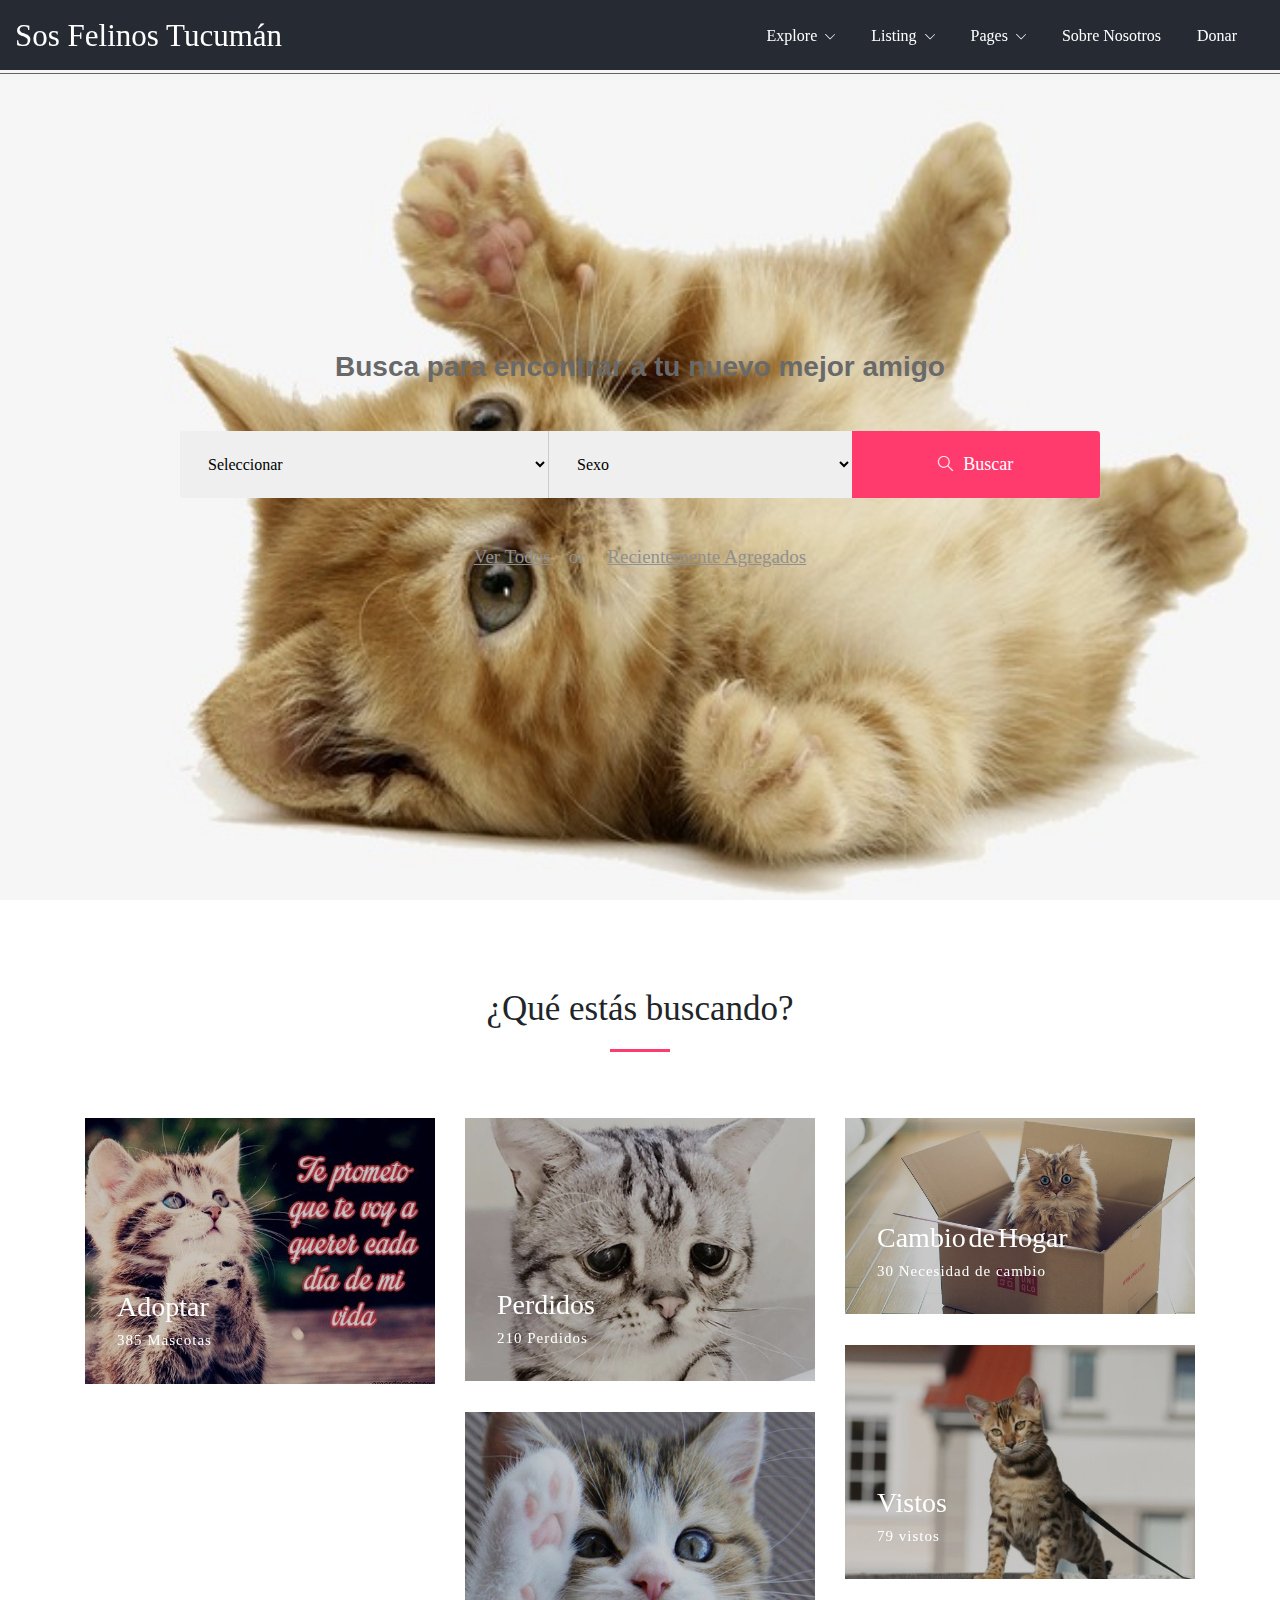
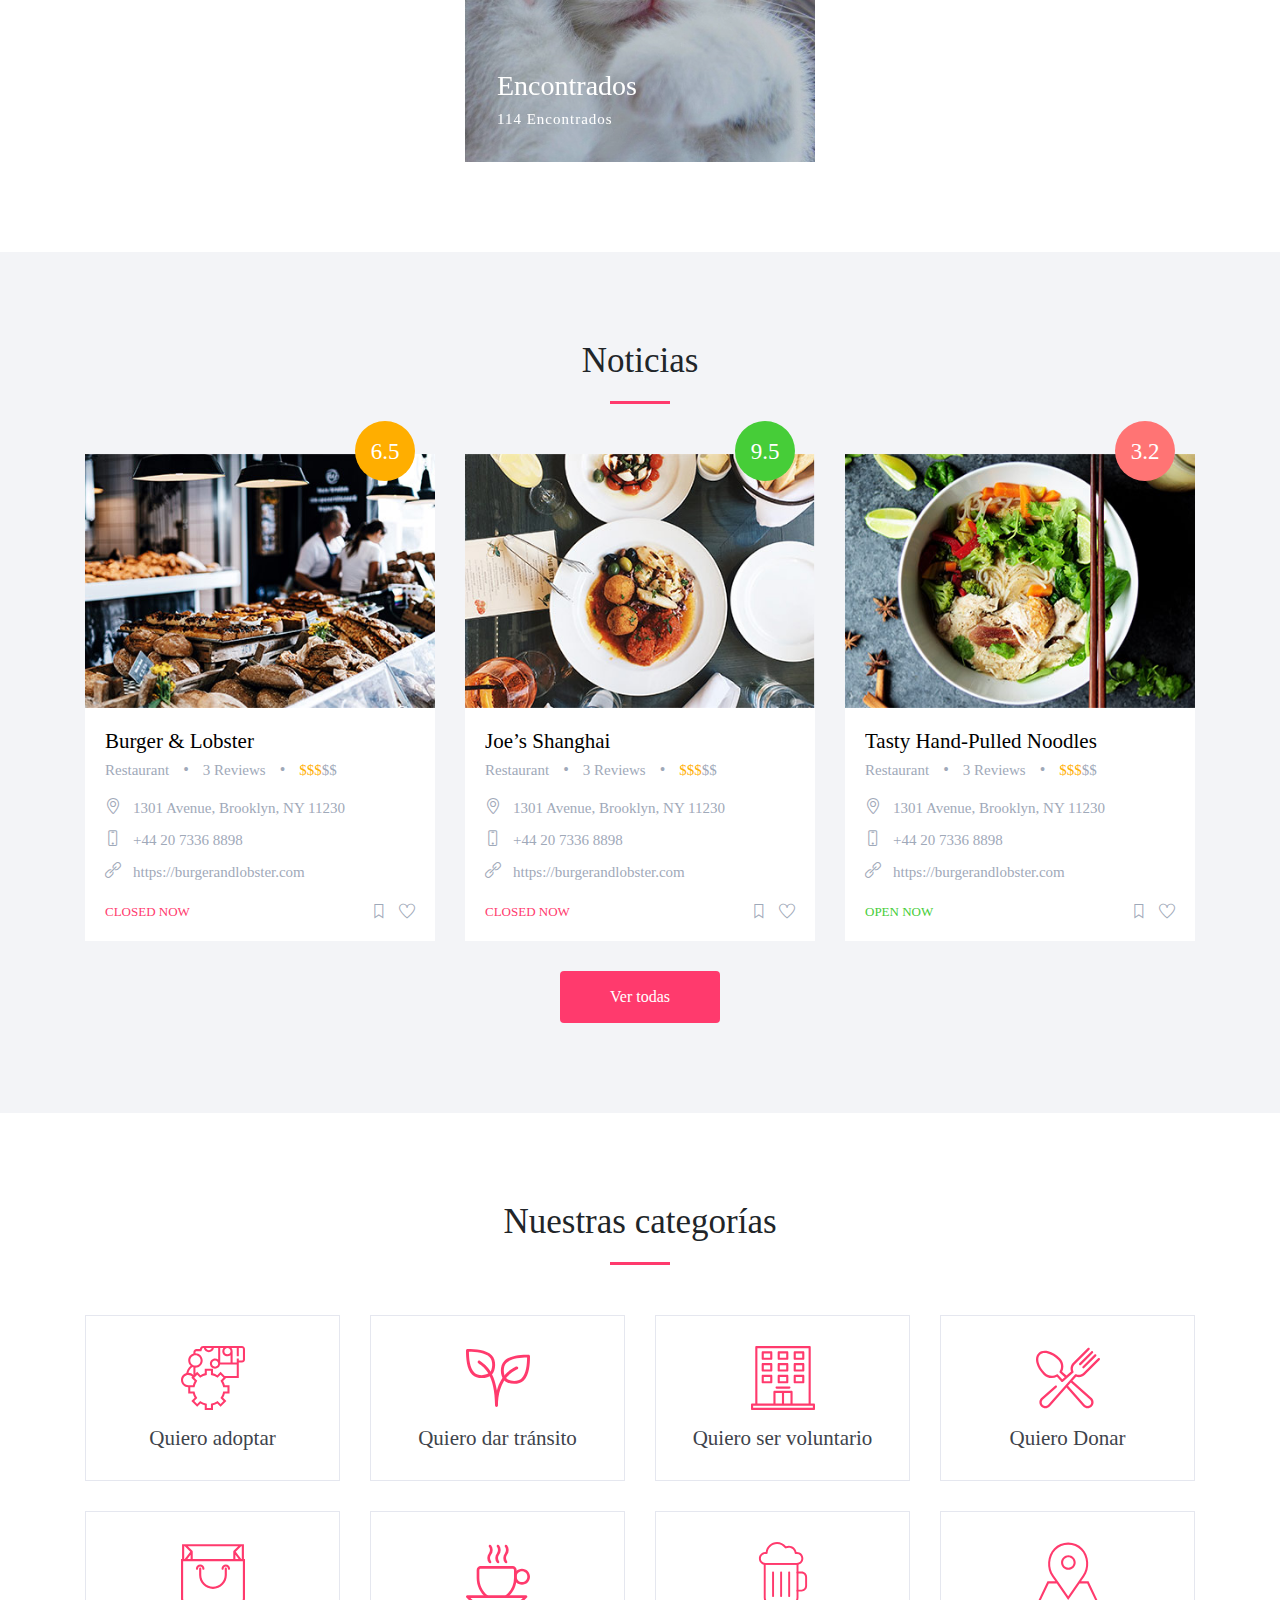
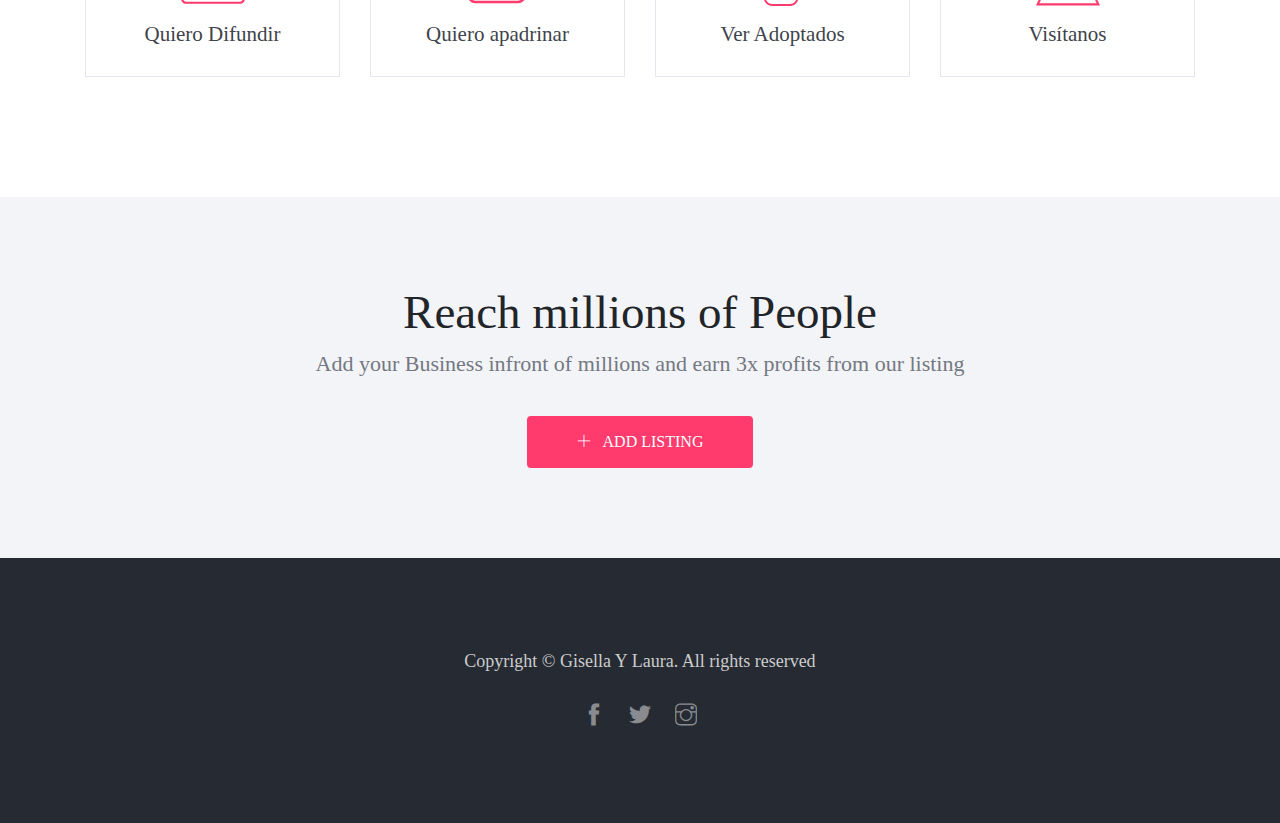
==== index.html @ 492692b9 "first coomit" ====
<!DOCTYPE html>
<html lang="en">

<head>
    <!-- Required meta tags -->
    <meta charset="utf-8">
    <meta http-equiv="X-UA-Compatible" content="IE=edge">
    <meta name="viewport" content="width=device-width, initial-scale=1, shrink-to-fit=no">
    <meta name="author" content="Colorlib">
    <meta name="description" content="#">
    <meta name="keywords" content="#">
    <!-- Page Title -->
    <title>Listing &amp; Directory Website Template</title>
    <!-- Bootstrap CSS -->
    <link rel="stylesheet" href="css/bootstrap.min.css">
    <!-- Google Fonts -->
    <link href="https://fonts.googleapis.com/css?family=Roboto:300,400,400i,500,700,900" rel="stylesheet">
    <!-- Simple line Icon -->
    <link rel="stylesheet" href="css/simple-line-icons.css">
    <!-- Themify Icon -->
    <link rel="stylesheet" href="css/themify-icons.css">
    <!-- Hover Effects -->
    <link rel="stylesheet" href="css/set1.css">
    <!-- Main CSS -->
    <link rel="stylesheet" href="css/style.css">
</head>

<body>
    <!--============================= HEADER =============================-->
    <div class="nav-menu">
        <div class="bg transition">
            <div class="container-fluid fixed">
                <div class="row">
                    <div class="col-md-12">
                        <nav class="navbar navbar-expand-lg navbar-light">
                            <a class="navbar-brand" href="index.html">Sos Felinos Tucumán</a>
                            <button class="navbar-toggler" type="button" data-toggle="collapse" data-target="#navbarNavDropdown" aria-controls="navbarNavDropdown" aria-expanded="false" aria-label="Toggle navigation">
                <span class="icon-menu"></span>
              </button>
                            <div class="collapse navbar-collapse justify-content-end" id="navbarNavDropdown">
                                <ul class="navbar-nav">
                                    <li class="nav-item dropdown">
                                        <a class="nav-link" href="#" id="navbarDropdownMenuLink" data-toggle="dropdown" aria-haspopup="true" aria-expanded="false">
                     Explore
                     <span class="icon-arrow-down"></span>
                   </a>
                                        <div class="dropdown-menu" aria-labelledby="navbarDropdownMenuLink">
                                            <a class="dropdown-item" href="#">Action</a>
                                            <a class="dropdown-item" href="#">Another action</a>
                                            <a class="dropdown-item" href="#">Something else here</a>
                                        </div>
                                    </li>
                                    <li class="nav-item dropdown">
                                        <a class="nav-link" href="#" id="navbarDropdownMenuLink1" data-toggle="dropdown" aria-haspopup="true" aria-expanded="false">
                    Listing
                    <span class="icon-arrow-down"></span>
                  </a>
                                        <div class="dropdown-menu" aria-labelledby="navbarDropdownMenuLink">
                                            <a class="dropdown-item" href="#">Action</a>
                                            <a class="dropdown-item" href="#">Another action</a>
                                            <a class="dropdown-item" href="#">Something else here</a>
                                        </div>
                                    </li>
                                    <li class="nav-item dropdown">
                                        <a class="nav-link" href="#" id="navbarDropdownMenuLink2" data-toggle="dropdown" aria-haspopup="true" aria-expanded="false">
                    Pages
                    <span class="icon-arrow-down"></span>
                  </a>
                                        <div class="dropdown-menu" aria-labelledby="navbarDropdownMenuLink">
                                            <a class="dropdown-item" href="#">Action</a>
                                            <a class="dropdown-item" href="#">Another action</a>
                                            <a class="dropdown-item" href="#">Something else here</a>
                                        </div>
                                    </li>
                                    <li class="nav-item active">
                                        <a class="nav-link" href="#">Sobre Nosotros</a>
                                    </li>
                                    <li class="nav-item">
                                        <a class="nav-link" href="#">Donar</a>
                                    </li>
                                    
                                </ul>
                            </div>
                        </nav>
                    </div>
                </div>
            </div>
        </div>
    </div>
    <!-- SLIDER -->
    <section class="slider d-flex align-items-center">
        <!-- <img src="images/slider.jpg" class="img-fluid" alt="#"> -->
        <div class="container">
            <div class="row d-flex justify-content-center">
                <div class="col-md-12">
                    <div class="slider-title_box">
                        <div class="row">
                            <div class="col-md-12">
                                <div class="slider-content_wrap">
                                    <h1></h1>
                                    <h5>Busca para encontrar a tu nuevo mejor amigo</h5>
                                </div>
                            </div>
                        </div>
                        <div class="row d-flex justify-content-center">
                            <div class="col-md-10">
                                <form class="form-wrap mt-4">
                                    <div class="btn-group" role="group" aria-label="Basic example">
                                        <select class="btn-group1">
                                                <option value="1">Seleccionar</option>
                                                <option value="2">Perro</option>
                                                <option value="3">Gato</option>
                                        </select>
                                        <select class="btn-group2">
                                                <option value="1">Sexo</option>
                                                <option value="2">Hembra</option>
                                                <option value="3">Macho</option>
                                                
                                            </select>
                                        <button type="submit" class="btn-form"><span class="icon-magnifier search-icon"></span>Buscar<i class="pe-7s-angle-right"></i></button>
                                    </div>
                                </form>
                                <div class="slider-link">
                                    <a href="#">Ver Todos</a><span>or</span> <a href="#">Recientemente Agregados</a>
                                </div>
                            </div>
                        </div>
                    </div>
                </div>
            </div>
        </div>
    </section>
    <!--// SLIDER -->
    <!--//END HEADER -->
    <!--============================= FIND PLACES =============================-->
    <section class="main-block">
        <div class="container">
            <div class="row justify-content-center">
                <div class="col-md-5">
                    <div class="styled-heading">
                        <h3>¿Qué estás buscando?</h3>
                    </div>
                </div>
            </div>
            <div class="row">
                <div class="col-md-4">
                    <div class="find-place-img_wrap">
                        <div class="grid">
                            <figure class="effect-ruby">
                                <img src="images/find-place1.jpg" class="img-fluid" alt="img13" />
                                <figcaption>
                                    <h5>Adoptar </h5>
                                    <p>385 Mascotas</p>
                                </figcaption>
                            </figure>
                        </div>
                    </div>
                </div>
                <div class="col-md-4">
                    <div class="row find-img-align">
                        <div class="col-md-12">
                            <div class="find-place-img_wrap">
                                <div class="grid">
                                    <figure class="effect-ruby">
                                        <img src="images/find-place2.jpg" class="img-fluid" alt="img13" />
                                        <figcaption>
                                            <h5>Perdidos</h5>
                                            <p>210 Perdidos</p>
                                        </figcaption>
                                    </figure>
                                </div>
                            </div>
                        </div>
                    </div>
                    <div class="row">
                        <div class="col-md-12">
                            <div class="find-place-img_wrap">
                                <div class="grid">
                                    <figure class="effect-ruby">
                                        <img src="images/find-place3.jpg" class="img-fluid" alt="img13" />
                                        <figcaption>
                                            <h5>Encontrados </h5>
                                            <p>114 Encontrados</p>
                                        </figcaption>
                                    </figure>
                                </div>
                            </div>
                        </div>
                    </div>
                </div>
                <div class="col-md-4">
                    <div class="row find-img-align">
                        <div class="col-md-12">
                            <div class="find-place-img_wrap">
                                <div class="grid">
                                    <figure class="effect-ruby">
                                        <img src="images/find-place4.jpg" class="img-fluid" alt="img13" />
                                        <figcaption>
                                            <h5>Cambio de Hogar </h5>
                                            <p>30 Necesidad de cambio</p>
                                        </figcaption>
                                    </figure>
                                </div>
                            </div>
                        </div>
                    </div>
                    <div class="row">
                        <div class="col-md-12">
                            <div class="find-place-img_wrap">
                                <div class="grid">
                                    <figure class="effect-ruby">
                                        <img src="images/find-place5.jpg" class="img-fluid" alt="img13" />
                                        <figcaption>
                                            <h5>Vistos</h5>
                                            <p>79 vistos</p>
                                        </figcaption>
                                    </figure>
                                </div>
                            </div>
                        </div>
                    </div>
                </div>
            </div>
        </div>
    </section>
    <!--//END FIND PLACES -->
    <!--============================= FEATURED PLACES =============================-->
    <section class="main-block light-bg">
        <div class="container">
            <div class="row justify-content-center">
                <div class="col-md-5">
                    <div class="styled-heading">
                        <h3>Noticias</h3>
                    </div>
                </div>
            </div>
            <div class="row">
                <div class="col-md-4 featured-responsive">
                    <div class="featured-place-wrap">
                        <a href="detail.html">
                            <img src="images/featured1.jpg" class="img-fluid" alt="#">
                            <span class="featured-rating-orange">6.5</span>
                            <div class="featured-title-box">
                                <h6>Burger & Lobster</h6>
                                <p>Restaurant </p> <span>• </span>
                                <p>3 Reviews</p> <span> • </span>
                                <p><span>$$$</span>$$</p>
                                <ul>
                                    <li><span class="icon-location-pin"></span>
                                        <p>1301 Avenue, Brooklyn, NY 11230</p>
                                    </li>
                                    <li><span class="icon-screen-smartphone"></span>
                                        <p>+44 20 7336 8898</p>
                                    </li>
                                    <li><span class="icon-link"></span>
                                        <p>https://burgerandlobster.com</p>
                                    </li>

                                </ul>
                                <div class="bottom-icons">
                                    <div class="closed-now">CLOSED NOW</div>
                                    <span class="ti-heart"></span>
                                    <span class="ti-bookmark"></span>
                                </div>
                            </div>
                        </a>
                    </div>
                </div>
                <div class="col-md-4 featured-responsive">
                    <div class="featured-place-wrap">
                        <a href="detail.html">
                            <img src="images/featured2.jpg" class="img-fluid" alt="#">
                            <span class="featured-rating-green">9.5</span>
                            <div class="featured-title-box">
                                <h6>Joe’s Shanghai</h6>
                                <p>Restaurant </p> <span>• </span>
                                <p>3 Reviews</p> <span> • </span>
                                <p><span>$$$</span>$$</p>
                                <ul>
                                    <li><span class="icon-location-pin"></span>
                                        <p>1301 Avenue, Brooklyn, NY 11230</p>
                                    </li>
                                    <li><span class="icon-screen-smartphone"></span>
                                        <p>+44 20 7336 8898</p>
                                    </li>
                                    <li><span class="icon-link"></span>
                                        <p>https://burgerandlobster.com</p>
                                    </li>

                                </ul>
                                <div class="bottom-icons">
                                    <div class="closed-now">CLOSED NOW</div>
                                    <span class="ti-heart"></span>
                                    <span class="ti-bookmark"></span>
                                </div>
                            </div>
                        </a>
                    </div>
                </div>
                <div class="col-md-4 featured-responsive">
                    <div class="featured-place-wrap">
                        <a href="detail.html">
                            <img src="images/featured3.jpg" class="img-fluid" alt="#">
                            <span class="featured-rating">3.2</span>
                            <div class="featured-title-box">
                                <h6>Tasty Hand-Pulled Noodles</h6>
                                <p>Restaurant </p> <span>• </span>
                                <p>3 Reviews</p> <span> • </span>
                                <p><span>$$$</span>$$</p>
                                <ul>
                                    <li><span class="icon-location-pin"></span>
                                        <p>1301 Avenue, Brooklyn, NY 11230</p>
                                    </li>
                                    <li><span class="icon-screen-smartphone"></span>
                                        <p>+44 20 7336 8898</p>
                                    </li>
                                    <li><span class="icon-link"></span>
                                        <p>https://burgerandlobster.com</p>
                                    </li>

                                </ul>
                                <div class="bottom-icons">
                                    <div class="open-now">OPEN NOW</div>
                                    <span class="ti-heart"></span>
                                    <span class="ti-bookmark"></span>
                                </div>
                            </div>
                        </a>
                    </div>
                </div>
            </div>
            <div class="row justify-content-center">
                <div class="col-md-4">
                    <div class="featured-btn-wrap">
                        <a href="#" class="btn btn-danger">Ver todas</a>
                    </div>
                </div>
            </div>
        </div>
    </section>
    <!--//END FEATURED PLACES -->
    <!--============================= CATEGORIES =============================-->
    <section class="main-block">
        <div class="container">
            <div class="row justify-content-center">
                <div class="col-md-5">
                    <div class="styled-heading">
                        <h3>Nuestras categorías</h3>
                    </div>
                </div>
            </div>
            <div class="row">
                <div class="col-md-3 category-responsive">
                    <a href="#" class="category-wrap">
                        <div class="category-block">
                            <svg class="category-img" xmlns="http://www.w3.org/2000/svg" xmlns:xlink="http://www.w3.org/1999/xlink" version="1.1" id="Capa_1" x="0px" y="0px" viewBox="0 0 496 496" style="enable-background:new 0 0 496 496;" xml:space="preserve" width="512px" height="512px"><g><g>
              <g>
                <g>
                  <path d="M472,0h-24H288H171.528c-10.344,0-19.496,6.592-22.776,16.408L146.232,24H120c-13.232,0-24,10.768-24,24v10.36     C72.904,65.264,56,86.688,56,112c0,16.712,7.4,31.696,19.048,41.968c-17.896,13.608-30.144,33.72-33.752,56.064     C17.544,216.504,0,238.216,0,264c0,30.872,25.128,56,56,56v48h36.04c2.976,11.56,7.568,22.616,13.712,32.984l-25.512,25.52     l45.256,45.256l25.52-25.512c10.368,6.144,21.424,10.736,32.984,13.712V496h64v-36.04c11.56-2.976,22.616-7.568,32.984-13.712     l25.52,25.512l45.256-45.256l-25.512-25.52c6.144-10.368,10.736-21.424,13.712-32.984H376v-64h-36.04     c-2.976-11.56-7.568-22.616-13.712-32.984L349.256,248H448V144v-16h24c13.232,0,24-10.768,24-24V24C496,10.768,485.232,0,472,0z      M360,16c13.232,0,24,10.768,24,24s-10.768,24-24,24s-24-10.768-24-24S346.768,16,360,16z M304,16h24.208     C323.128,22.704,320,30.96,320,40c0,22.056,17.944,40,40,40c9.04,0,17.296-3.128,24-8.208V128h-80V16z M238.528,16     c-3.312,9.288-12.112,16-22.528,16s-19.216-6.712-22.528-16H238.528z M72,112c0-22.056,17.944-40,40-40c22.056,0,40,17.944,40,40     c0,22.056-17.944,40-40,40c-8.2,0-15.832-2.496-22.184-6.752l-0.216-0.44c-0.08,0.04-0.144,0.088-0.224,0.128     C78.904,137.712,72,125.656,72,112z M89.488,163.24c2.104,0.928,4.28,1.736,6.512,2.408v59.248     c-10.008-10.2-23.68-16.296-38.2-16.768C62,189.68,73.48,173.432,89.488,163.24z M56,304c-22.056,0-40-17.944-40-40     c0-22.056,17.944-40,40-40c12.072,0,23.424,5.56,30.96,14.768l-6.728,6.728l25.512,25.52C99.6,281.384,95.008,292.44,92.032,304     H64H56z M328,246.632l-22.192,22.192l3.608,5.448c8,12.088,13.504,25.312,16.336,39.32l1.304,6.408H360v32h-32.944l-1.304,6.408     c-2.832,14.008-8.336,27.232-16.336,39.32l-3.608,5.448l23.336,23.336l-22.632,22.632l-23.336-23.336l-5.448,3.608     c-12.088,8-25.312,13.504-39.32,16.336L232,447.056V480h-32v-32.944l-6.408-1.304c-14.008-2.832-27.232-8.336-39.32-16.336     l-5.448-3.608l-23.336,23.336l-22.632-22.632l23.336-23.336l-3.608-5.448c-8-12.088-13.504-25.312-16.336-39.32L104.944,352H72     v-32h32.944l1.304-6.408c2.832-14.008,8.336-27.232,16.336-39.32l3.608-5.448l-23.336-23.336l22.632-22.632l23.336,23.336     l5.448-3.608c12.088-8,25.312-13.504,39.32-16.336l6.408-1.304V192h32v32.944l6.408,1.304     c14.008,2.832,27.232,8.336,39.32,16.336l5.448,3.608l23.336-23.336L328,244.352V246.632z M432,232h-93.728l-31.768-31.768     l-25.52,25.512C270.616,219.6,259.56,215.008,248,212.032V176h-64v36.04c-11.56,2.976-22.616,7.568-32.984,13.712l-25.52-25.512     L112,213.728V168c30.872,0,56-25.128,56-56s-25.128-56-56-56v-8c0-4.416,3.584-8,8-8h37.768l6.168-18.528     c1.096-3.28,4.152-5.472,7.592-5.472h5.28c3.72,18.232,19.88,32,39.192,32s35.472-13.768,39.192-32H288v88.208     C281.296,99.128,273.04,96,264,96c-22.056,0-40,17.944-40,40c0,22.056,17.944,40,40,40c19.312,0,35.472-13.768,39.192-32H432V232     z M288,136c0,13.232-10.768,24-24,24s-24-10.768-24-24s10.768-24,24-24S288,122.768,288,136z M480,104c0,4.416-3.584,8-8,8h-24     V96h-16v16v16h-32V40c0-9.04-3.128-17.296-8.208-24H432v64h16V16h24c4.416,0,8,3.584,8,8V104z" data-original="#000000" class="active-path" data-old_color="#ff3a6d" fill="#ff3a6d"/>
                  <!--<path d="M56,240c-13.232,0-24,10.768-24,24s10.768,24,24,24s24-10.768,24-24S69.232,240,56,240z M56,272c-4.416,0-8-3.584-8-8     c0-4.416,3.584-8,8-8s8,3.584,8,8C64,268.416,60.416,272,56,272z" data-original="#000000" class="active-path" data-old_color="#ff3a6d" fill="#ff3a6d"/>
                  <path d="M112,136c13.232,0,24-10.768,24-24s-10.768-24-24-24s-24,10.768-24,24S98.768,136,112,136z M112,104c4.416,0,8,3.584,8,8     s-3.584,8-8,8s-8-3.584-8-8S107.584,104,112,104z" data-original="#000000" class="active-path" data-old_color="#ff3a6d" fill="#ff3a6d"/>
                  <path d="M216,256c-44.112,0-80,35.888-80,80s35.888,80,80,80c15.168,0,29.944-4.272,42.728-12.36l-8.56-13.512     C239.952,396.584,228.144,400,216,400c-35.288,0-64-28.712-64-64c0-35.288,28.712-64,64-64c35.288,0,64,28.712,64,64     c0,17.008-6.6,33.016-18.584,45.096l11.36,11.264C287.752,377.272,296,357.256,296,336C296,291.888,260.112,256,216,256z" data-original="#000000" class="active-path" data-old_color="#ff3a6d" fill="#ff3a6d"/>
                  <path d="M216,288c-26.472,0-48,21.528-48,48s21.528,48,48,48s48-21.528,48-48S242.472,288,216,288z M216,368     c-17.648,0-32-14.352-32-32s14.352-32,32-32s32,14.352,32,32S233.648,368,216,368z" data-original="#000000" class="active-path" data-old_color="#ff3a6d" fill="#ff3a6d"/>-->
                </g>
              </g>
            </g></g> </svg>
                            <h6>Quiero adoptar</h6>
                        </div>
                    </a>
                </div>
                <div class="col-md-3 category-responsive">
                    <a href="#" class="category-wrap">
                        <div class="category-block">
                            <svg class="category-img" xmlns="http://www.w3.org/2000/svg" xmlns:xlink="http://www.w3.org/1999/xlink" version="1.1" id="Layer_1" x="0px" y="0px" viewBox="0 0 469.824 469.824" style="enable-background:new 0 0 469.824 469.824;" xml:space="preserve" width="512px"
                                height="512px"><g><g>
              <g>
                <path d="M188.885,67.36C147.84,26.336,67.52,21.579,10.667,21.579C4.779,21.579,0,26.357,0,32.245    c0,56.853,4.736,137.173,45.781,178.219c17.323,17.323,43.883,25.067,70.208,25.067c28.608,0,56.96-9.152,72.896-25.088    C219.456,179.872,225.067,103.52,188.885,67.36z M173.803,195.381c-22.827,22.805-86.208,26.709-112.917,0    C27.755,162.251,22.016,94.944,21.397,42.976c51.968,0.619,119.275,6.357,152.405,39.488    C200.512,109.173,196.608,172.576,173.803,195.381z" data-original="#000000" class="active-path" data-old_color="#ff3a6d" fill="#ff3a6d"/>
              </g>
            </g><g>
              <g>
                <path d="M459.157,63.776c-56.853,0-137.173,4.736-178.219,45.781c-36.181,36.16-30.571,112.512,0,143.083    c15.936,15.915,44.267,25.067,72.875,25.067c26.325,0,52.864-7.723,70.229-25.045c41.024-41.045,45.781-121.365,45.781-178.219    C469.824,68.555,465.045,63.776,459.157,63.776z M408.917,237.557c-26.709,26.709-90.112,22.805-112.917,0    c-22.805-22.805-26.709-86.208,0-112.917c33.131-33.131,100.437-38.869,152.405-39.488    C447.787,137.141,442.048,204.448,408.917,237.557z" data-original="#000000" class="active-path" data-old_color="#ff3a6d" fill="#ff3a6d"/>
              </g>
            </g><g>
              <g>
                <path d="M382.123,156.107c-2.517-5.355-9.728-7.189-15.04-4.715c-81.813,38.464-122.005,105.536-140.267,174.485    c-22.592-146.603-87.936-191.296-115.648-210.261c-3.456-2.368-6.144-4.096-7.637-5.568c-4.16-4.16-10.923-4.16-15.083,0    c-4.16,4.16-4.16,10.923,0,15.083c2.112,2.091,5.76,4.715,10.688,8.085c31.232,21.355,114.197,78.123,114.197,304.363    c0,5.888,4.779,10.667,10.667,10.667s10.667-4.779,10.667-10.645c0-91.413,24.555-211.925,141.504-266.88    c0-0.021,1.728-0.832,1.728-0.832C383.211,167.371,384.64,161.44,382.123,156.107z" data-original="#000000" class="active-path" data-old_color="#ff3a6d" fill="#ff3a6d"/>
              </g>
            </g></g> </svg>
                            <h6>Quiero dar tránsito</h6>
                        </div>
                    </a>
                </div>
                <div class="col-md-3 category-responsive">
                    <a href="#" class="category-wrap">
                        <div class="category-block">
                            <svg class="category-img" xmlns="http://www.w3.org/2000/svg" xmlns:xlink="http://www.w3.org/1999/xlink" version="1.1" id="Layer_2" x="0px" y="0px" viewBox="0 0 503.607 503.607" style="enable-background:new 0 0 503.607 503.607;" xml:space="preserve" width="512px"
                                height="512px"><g><g transform="translate(1 1)">
              <g>
                <g>
                  <path d="M494.213,452.246h-25.18V7.393c0-5.036-3.357-8.393-8.393-8.393H40.967c-5.036,0-8.393,3.357-8.393,8.393v444.852H7.393     c-5.036,0-8.393,3.357-8.393,8.393v33.574c0,5.036,3.357,8.393,8.393,8.393h486.82c5.036,0,8.393-3.357,8.393-8.393v-33.574     C502.607,455.603,499.249,452.246,494.213,452.246z M49.361,15.787h402.885v436.459H326.344v-92.328     c0-5.036-3.357-8.393-8.393-8.393h-67.148h-67.148c-5.036,0-8.393,3.357-8.393,8.393v92.328H49.361V15.787z M192.049,452.246     v-83.934h50.361v83.934H192.049z M259.197,368.311h50.361v83.934h-50.361V368.311z M485.82,485.82H15.787v-16.787h25.18h142.689     h67.148h67.148h142.689h25.18V485.82z" data-original="#000000" class="active-path" data-old_color="#ff3a6d" fill="#ff3a6d"/>
                  <path d="M158.475,40.967H91.328c-5.036,0-8.393,3.357-8.393,8.393v50.361c0,5.036,3.357,8.393,8.393,8.393h67.148     c5.036,0,8.393-3.357,8.393-8.393V49.361C166.869,44.325,163.511,40.967,158.475,40.967z M150.082,91.328H99.721V57.754h50.361     V91.328z" data-original="#000000" class="active-path" data-old_color="#ff3a6d" fill="#ff3a6d"/>
                  <path d="M158.475,133.295H91.328c-5.036,0-8.393,3.357-8.393,8.393v50.361c0,5.036,3.357,8.393,8.393,8.393h67.148     c5.036,0,8.393-3.357,8.393-8.393v-50.361C166.869,136.652,163.511,133.295,158.475,133.295z M150.082,183.656H99.721v-33.574     h50.361V183.656z" data-original="#000000" class="active-path" data-old_color="#ff3a6d" fill="#ff3a6d"/>
                  <path d="M217.229,200.443h67.148c5.036,0,8.393-3.357,8.393-8.393v-50.361c0-5.036-3.357-8.393-8.393-8.393h-67.148     c-5.036,0-8.393,3.357-8.393,8.393v50.361C208.836,197.085,212.193,200.443,217.229,200.443z M225.623,150.082h50.361v33.574     h-50.361V150.082z" data-original="#000000" class="active-path" data-old_color="#ff3a6d" fill="#ff3a6d"/>
                  <path d="M343.131,200.443h67.148c5.036,0,8.393-3.357,8.393-8.393v-50.361c0-5.036-3.357-8.393-8.393-8.393h-67.148     c-5.036,0-8.393,3.357-8.393,8.393v50.361C334.738,197.085,338.095,200.443,343.131,200.443z M351.525,150.082h50.361v33.574     h-50.361V150.082z" data-original="#000000" class="active-path" data-old_color="#ff3a6d" fill="#ff3a6d"/>
                  <path d="M217.229,292.771h67.148c5.036,0,8.393-3.357,8.393-8.393v-50.361c0-5.036-3.357-8.393-8.393-8.393h-67.148     c-5.036,0-8.393,3.357-8.393,8.393v50.361C208.836,289.413,212.193,292.771,217.229,292.771z M225.623,242.41h50.361v33.574     h-50.361V242.41z" data-original="#000000" class="active-path" data-old_color="#ff3a6d" fill="#ff3a6d"/>
                  <path d="M343.131,292.771h67.148c5.036,0,8.393-3.357,8.393-8.393v-50.361c0-5.036-3.357-8.393-8.393-8.393h-67.148     c-5.036,0-8.393,3.357-8.393,8.393v50.361C334.738,289.413,338.095,292.771,343.131,292.771z M351.525,242.41h50.361v33.574     h-50.361V242.41z" data-original="#000000" class="active-path" data-old_color="#ff3a6d" fill="#ff3a6d"/>
                  <path d="M158.475,225.623H91.328c-5.036,0-8.393,3.357-8.393,8.393v50.361c0,5.036,3.357,8.393,8.393,8.393h67.148     c5.036,0,8.393-3.357,8.393-8.393v-50.361C166.869,228.98,163.511,225.623,158.475,225.623z M150.082,275.984H99.721V242.41     h50.361V275.984z" data-original="#000000" class="active-path" data-old_color="#ff3a6d" fill="#ff3a6d"/>
                  <path d="M217.229,108.115h67.148c5.036,0,8.393-3.357,8.393-8.393V49.361c0-5.036-3.357-8.393-8.393-8.393h-67.148     c-5.036,0-8.393,3.357-8.393,8.393v50.361C208.836,104.757,212.193,108.115,217.229,108.115z M225.623,57.754h50.361v33.574     h-50.361V57.754z" data-original="#000000" class="active-path" data-old_color="#ff3a6d" fill="#ff3a6d"/>
                  <path d="M343.131,108.115h67.148c5.036,0,8.393-3.357,8.393-8.393V49.361c0-5.036-3.357-8.393-8.393-8.393h-67.148     c-5.036,0-8.393,3.357-8.393,8.393v50.361C334.738,104.757,338.095,108.115,343.131,108.115z M351.525,57.754h50.361v33.574     h-50.361V57.754z" data-original="#000000" class="active-path" data-old_color="#ff3a6d" fill="#ff3a6d"/>
                  <path d="M200.443,334.738h100.721c5.036,0,8.393-3.357,8.393-8.393c0-5.036-3.357-8.393-8.393-8.393H200.443     c-5.036,0-8.393,3.357-8.393,8.393C192.049,331.38,195.407,334.738,200.443,334.738z" data-original="#000000" class="active-path" data-old_color="#ff3a6d" fill="#ff3a6d"/>
                </g>
              </g>
            </g></g> </svg>
                            <h6>Quiero ser voluntario</h6>
                        </div>
                    </a>
                </div>
                <div class="col-md-3 category-responsive">
                    <a href="#" class="category-wrap">
                        <div class="category-block">
                            <svg class="category-img" xmlns="http://www.w3.org/2000/svg" xmlns:xlink="http://www.w3.org/1999/xlink" version="1.1" id="Layer_3" x="0px" y="0px" viewBox="0 0 512 512" style="enable-background:new 0 0 512 512;" xml:space="preserve" width="512px" height="512px"><g><g>
              <g>
                <path d="M454.976,43.056c-3.591-3.588-9.411-3.591-13.003,0l-95.329,95.326c-3.592,3.591-3.592,9.411-0.001,13.003    c1.796,1.795,4.148,2.692,6.502,2.692c2.352,0,4.706-0.897,6.502-2.692l95.329-95.326    C458.566,52.467,458.566,46.646,454.976,43.056z" data-original="#000000" class="active-path" data-old_color="#ff3a6d" fill="#ff3a6d"/>
              </g>
            </g><g>
              <g>
                <path d="M480.9,68.571c-3.592-3.589-9.412-3.589-13.003,0l-95.328,95.328c-3.59,3.592-3.59,9.412-0.001,13.003    c1.796,1.795,4.15,2.692,6.502,2.692c2.352,0,4.706-0.897,6.502-2.692L480.9,81.573C484.491,77.982,484.491,72.161,480.9,68.571z" data-original="#000000" class="active-path" data-old_color="#ff3a6d" fill="#ff3a6d"/>
              </g>
            </g><g>
              <g>
                <path d="M390.969,229.548L509.307,111.21c3.591-3.592,3.591-9.412,0-13.003c-3.592-3.588-9.412-3.591-13.003,0L377.968,216.545    c-14.579,14.578-36.871,18.403-55.47,9.521c-3.7-1.766-8.118-0.873-10.839,2.193l-40.209,45.303    c-0.016,0.017-0.034,0.032-0.05,0.05c-0.016,0.018-0.028,0.037-0.044,0.055L97.567,469.464c-0.044,0.05-0.088,0.101-0.131,0.152    c-0.573,0.673-1.114,1.264-1.662,1.813c-11.475,11.474-30.145,11.473-41.615,0c-5.558-5.557-8.619-12.948-8.619-20.808    s3.061-15.25,8.629-20.818c0.534-0.537,1.124-1.076,1.803-1.654c0.052-0.043,0.102-0.087,0.152-0.131l108.648-96.434    c3.798-3.371,4.143-9.182,0.773-12.979c-3.371-3.799-9.183-4.146-12.979-0.773L43.99,414.202    c-1.038,0.885-1.967,1.742-2.833,2.609c-9.031,9.031-14.005,21.038-14.005,33.81c0,12.771,4.973,24.779,14.004,33.81    c9.323,9.321,21.566,13.982,33.812,13.981c12.241,0,24.487-4.659,33.803-13.976c0.883-0.881,1.738-1.811,2.616-2.839    l132.432-149.206l132.434,149.208c0.877,1.029,1.732,1.959,2.609,2.834c9.321,9.321,21.565,13.981,33.809,13.981    c12.245,0,24.49-4.661,33.812-13.982c18.64-18.643,18.64-48.975,0.005-67.613c-0.88-0.883-1.811-1.738-2.838-2.615    l-152.391-135.26l29.815-33.592C345.231,253.911,372.565,247.949,390.969,229.548z M431.514,428.019    c0.05,0.044,0.101,0.088,0.152,0.131c0.673,0.573,1.264,1.114,1.813,1.662c11.473,11.474,11.473,30.143,0.001,41.615    c-11.475,11.473-30.144,11.473-41.622-0.005c-0.543-0.543-1.086-1.135-1.659-1.808c-0.043-0.051-0.087-0.102-0.131-0.152    L256.111,318.54l22.939-25.845L431.514,428.019z" data-original="#000000" class="active-path" data-old_color="#ff3a6d" fill="#ff3a6d"/>
              </g>
            </g><g>
              <g>
                <path d="M427.379,16.278c-3.592-3.589-9.412-3.589-13.003,0L296.04,134.617c-18.406,18.404-24.366,45.735-15.807,69.897    l-36.415,32.322l-34.998-31.064c18.099-35.612,11.492-78.851-17.222-107.566c-28.518-28.518-61.55-48.587-93.011-56.508    c-32.843-8.267-61.001-2.748-79.295,15.545s-23.814,46.455-15.545,79.296c7.922,31.459,27.99,64.491,56.51,93.008    c28.714,28.716,71.952,35.323,107.566,17.223c0,0,34.225,38.558,34.659,39.048c1.817,2.047,4.342,3.09,6.88,3.09    c2.171,0,4.349-0.764,6.1-2.318l81.866-72.664c3.065-2.721,3.958-7.141,2.193-10.839c-8.884-18.601-5.058-40.891,9.521-55.468    L427.379,29.281C430.97,25.689,430.97,19.869,427.379,16.278z M210.131,266.737l-33.468-37.706    c-2.964-3.339-7.902-4.069-11.702-1.722c-29.478,18.177-67.188,13.754-91.704-10.763c-26.204-26.203-44.557-56.21-51.68-84.497    c-6.625-26.317-2.819-48.267,10.718-61.803C45.83,56.708,67.78,52.904,94.096,59.53c28.287,7.122,58.296,25.474,84.498,51.678    c24.516,24.515,28.94,62.225,10.762,91.703c-2.344,3.801-1.617,8.737,1.722,11.702l38.888,34.516L210.131,266.737z" data-original="#000000" class="active-path" data-old_color="#ff3a6d" fill="#ff3a6d"/>
              </g>
            </g></g> </svg>
                            <h6>Quiero Donar</h6>
                        </div>
                    </a>
                </div>
            </div>

            <div class="row">
                <div class="col-md-3 category-responsive">
                    <a href="#" class="category-wrap">
                        <div class="category-block">
                            <svg class="category-img" xmlns="http://www.w3.org/2000/svg" xmlns:xlink="http://www.w3.org/1999/xlink" version="1.1" id="Capa_2" x="0px" y="0px" viewBox="0 0 60 60" style="enable-background:new 0 0 60 60;" xml:space="preserve" width="512px" height="512px"><g><g>
              <path d="M59,16V2H1v14H0v37.259C0,55.873,2.127,58,4.742,58h50.517C57.873,58,60,55.873,60,53.259V16H59z M56.5,16l-5.18-6.906   L56.414,4H57v12H56.5z M11,16V9c0-0.024-0.012-0.046-0.014-0.07c-0.005-0.064-0.02-0.124-0.036-0.187   c-0.011-0.042-0.01-0.085-0.027-0.125c-0.009-0.022-0.027-0.039-0.037-0.061c-0.027-0.055-0.065-0.102-0.103-0.152   c-0.028-0.036-0.044-0.081-0.077-0.113L6.414,4h47.172l-4.292,4.292c-0.032,0.032-0.049,0.077-0.077,0.113   c-0.038,0.05-0.075,0.097-0.102,0.152c-0.011,0.022-0.028,0.038-0.038,0.061c-0.017,0.04-0.016,0.084-0.027,0.125   c-0.017,0.063-0.032,0.122-0.036,0.187C49.012,8.954,49,8.976,49,9v7H11z M6,16l3-4.001V16H6z M51,11.999L54,16h-3V11.999z M3,4   h0.586L8.68,9.094L3.5,16H3V4z M58,53.259C58,54.771,56.77,56,55.258,56H4.742C3.23,56,2,54.771,2,53.259V18h56V53.259z" data-original="#000000" class="active-path" data-old_color="#ff3a6d" fill="#ff3a6d"/>
              <path d="M42,24c-0.552,0-1,0.447-1,1v6c0,6.065-4.935,11-11,11s-11-4.935-11-11v-6c0-0.553-0.448-1-1-1s-1,0.447-1,1v6   c0,7.168,5.832,13,13,13s13-5.832,13-13v-6C43,24.447,42.552,24,42,24z" data-original="#000000" class="active-path" data-old_color="#ff3a6d" fill="#ff3a6d"/>
              <path d="M20,25c0,0.553,0.448,1,1,1s1-0.447,1-1c0-2.206-1.794-4-4-4s-4,1.794-4,4c0,0.553,0.448,1,1,1s1-0.447,1-1   c0-1.103,0.897-2,2-2S20,23.897,20,25z" data-original="#000000" class="active-path" data-old_color="#ff3a6d" fill="#ff3a6d"/>
              <path d="M42,21c-2.206,0-4,1.794-4,4c0,0.553,0.448,1,1,1s1-0.447,1-1c0-1.103,0.897-2,2-2s2,0.897,2,2c0,0.553,0.448,1,1,1   s1-0.447,1-1C46,22.794,44.206,21,42,21z" data-original="#000000" class="active-path" data-old_color="#ff3a6d" fill="#ff3a6d"/>
            </g></g> </svg>
                            <h6>Quiero Difundir</h6>
                        </div>
                    </a>
                </div>
                <div class="col-md-3 category-responsive">
                    <a href="#" class="category-wrap">
                        <div class="category-block">
                            <svg class="category-img" xmlns="http://www.w3.org/2000/svg" xmlns:xlink="http://www.w3.org/1999/xlink" version="1.1" id="Capa_3" x="0px" y="0px" viewBox="0 0 511.988 511.988" style="enable-background:new 0 0 511.988 511.988;" xml:space="preserve" width="512px"
                                height="512px"><g><g>
              <g>
                <path d="M489.865,433.23c-1.643-3.989-5.547-6.592-9.856-6.592H10.676c-4.309,0-8.213,2.603-9.856,6.592    c-1.664,3.989-0.747,8.576,2.304,11.627l23.915,23.915c11.371,11.349,25.003,21.867,47.616,21.867h341.333    c22.613,0,36.245-10.517,47.659-21.867l23.915-23.915C490.612,441.806,491.529,437.22,489.865,433.23z M448.521,453.689    c-11.541,11.541-20.053,15.616-32.533,15.616H74.655c-12.48,0-20.992-4.075-32.533-15.616l-5.717-5.717h417.835L448.521,453.689z" data-original="#000000" class="active-path" data-old_color="#ff3a6d" fill="#ff3a6d"/>
              </g>
            </g><g>
              <g>
                <path d="M373.322,191.972h-256c-17.643,0-32,14.357-32,32v64c0,61.333,27.691,118.784,75.947,157.632    c4.608,3.691,11.328,2.987,14.997-1.621c3.691-4.587,2.965-11.307-1.621-14.997c-43.221-34.773-68.011-86.165-68.011-141.013v-64    c0-5.867,4.779-10.667,10.667-10.667h256c5.888,0,10.667,4.8,10.667,10.667v64c0,54.827-24.789,106.219-68.011,141.013    c-4.587,3.691-5.312,10.411-1.621,14.997c2.112,2.645,5.205,3.989,8.32,3.989c2.347,0,4.715-0.768,6.677-2.347    c48.299-38.869,75.989-96.32,75.989-157.653v-64C405.322,206.329,390.964,191.972,373.322,191.972z" data-original="#000000" class="active-path" data-old_color="#ff3a6d" fill="#ff3a6d"/>
              </g>
            </g><g>
              <g>
                <path d="M328.372,102.628c17.344-21.675,17.344-55.616,0-77.291c-3.691-4.565-10.389-5.333-14.997-1.664    c-4.587,3.691-5.333,10.389-1.664,14.997c10.987,13.739,10.987,36.885-0.021,50.667c-17.344,21.675-17.344,55.616,0,77.291    c2.112,2.645,5.205,4.011,8.341,4.011c2.325,0,4.693-0.768,6.635-2.347c4.608-3.691,5.355-10.389,1.664-14.997    C317.343,139.556,317.343,116.409,328.372,102.628z" data-original="#000000" class="active-path" data-old_color="#ff3a6d" fill="#ff3a6d"/>
              </g>
            </g><g>
              <g>
                <path d="M264.308,102.628c17.344-21.675,17.344-55.616,0-77.291c-3.669-4.565-10.389-5.333-14.997-1.664    c-4.608,3.691-5.355,10.389-1.664,14.997c10.987,13.739,10.987,36.885-0.043,50.667c-17.344,21.675-17.344,55.616,0,77.291    c2.112,2.645,5.205,4.011,8.341,4.011c2.325,0,4.672-0.768,6.677-2.347c4.587-3.691,5.333-10.389,1.664-14.997    C253.3,139.556,253.3,116.409,264.308,102.628z" data-original="#000000" class="active-path" data-old_color="#ff3a6d" fill="#ff3a6d"/>
              </g>
            </g><g>
              <g>
                <path d="M200.372,102.628c17.344-21.675,17.344-55.616,0-77.291c-3.691-4.565-10.368-5.333-14.997-1.664    c-4.587,3.691-5.333,10.411-1.664,14.997c10.987,13.739,10.987,36.885-0.021,50.667c-17.344,21.675-17.344,55.616,0,77.291    c2.112,2.645,5.205,4.011,8.341,4.011c2.325,0,4.693-0.768,6.656-2.325c4.608-3.691,5.355-10.389,1.664-14.997    C189.364,139.577,189.364,116.409,200.372,102.628z" data-original="#000000" class="active-path" data-old_color="#ff3a6d" fill="#ff3a6d"/>
              </g>
            </g><g>
              <g>
                <path d="M447.988,213.305c-35.285,0-64,28.715-64,64s28.715,64,64,64c35.285,0,64-28.715,64-64S483.273,213.305,447.988,213.305z     M447.988,319.972c-23.531,0-42.667-19.136-42.667-42.667c0-23.531,19.136-42.667,42.667-42.667    c23.531,0,42.667,19.136,42.667,42.667C490.655,300.836,471.519,319.972,447.988,319.972z" data-original="#000000" class="active-path" data-old_color="#ff3a6d" fill="#ff3a6d"/>
              </g>
            </g></g> </svg>
                            <h6>Quiero apadrinar </h6>
                        </div>
                    </a>
                </div>
                <div class="col-md-3 category-responsive">
                    <a href="#" class="category-wrap">
                        <div class="category-block">
                            <svg class="category-img" xmlns="http://www.w3.org/2000/svg" xmlns:xlink="http://www.w3.org/1999/xlink" version="1.1" id="Capa_4" x="0px" y="0px" viewBox="0 0 33 33" style="enable-background:new 0 0 33 33;" xml:space="preserve" width="512px" height="512px"><g><g>
              <g>
                <path d="M20.136,33h-9.212c-2.397,0-4.349-1.951-4.349-4.349V11.265c0-0.276,0.224-0.5,0.5-0.5h16.828    c0.276,0,0.581,0.224,0.581,0.5v17.387C24.484,31.049,22.533,33,20.136,33z M7.575,11.765v16.887c0,1.847,1.502,3.349,3.349,3.349    h9.212c1.847,0,3.349-1.502,3.349-3.349V11.765H7.575z" data-original="#000000" class="active-path" data-old_color="#ff3a6d" fill="#ff3a6d"/>
                <path d="M26.096,25.574h-2.111c-0.276,0-0.5-0.224-0.5-0.5s0.224-0.5,0.5-0.5h2.111c1.005,0,1.823-0.818,1.823-1.823v-4.693    c0-1.006-0.818-1.824-1.823-1.824h-2.111c-0.276,0-0.5-0.224-0.5-0.5s0.224-0.5,0.5-0.5h2.111c1.557,0,2.823,1.267,2.823,2.824    v4.693C28.919,24.308,27.652,25.574,26.096,25.574z" data-original="#000000" class="active-path" data-old_color="#ff3a6d" fill="#ff3a6d"/>
                <g>
                  <path d="M11.376,28.365c-0.276,0-0.5-0.224-0.5-0.5V15.691c0-0.276,0.224-0.5,0.5-0.5s0.5,0.224,0.5,0.5v12.174     C11.876,28.142,11.652,28.365,11.376,28.365z" data-original="#000000" class="active-path" data-old_color="#ff3a6d" fill="#ff3a6d"/>
                  <path d="M19.683,28.365c-0.276,0-0.5-0.224-0.5-0.5V15.691c0-0.276,0.224-0.5,0.5-0.5s0.5,0.224,0.5,0.5v12.174     C20.183,28.142,19.959,28.365,19.683,28.365z" data-original="#000000" class="active-path" data-old_color="#ff3a6d" fill="#ff3a6d"/>
                  <path d="M15.529,28.365c-0.276,0-0.5-0.224-0.5-0.5V15.691c0-0.276,0.224-0.5,0.5-0.5s0.5,0.224,0.5,0.5v12.174     C16.029,28.142,15.806,28.365,15.529,28.365z" data-original="#000000" class="active-path" data-old_color="#ff3a6d" fill="#ff3a6d"/>
                </g>
              </g>
              <path d="M23.698,11.765H7.361c-1.809,0-3.28-1.472-3.28-3.28s1.472-3.28,3.28-3.28h0.239C7.936,2.249,10.413,0,13.438,0   c1.795,0,3.482,0.819,4.596,2.213c0.487-0.207,0.993-0.312,1.508-0.312c1.952,0,3.586,1.417,3.909,3.303h0.247   c1.809,0,3.28,1.472,3.28,3.28S25.507,11.765,23.698,11.765z M7.361,6.204c-1.258,0-2.28,1.022-2.28,2.28s1.022,2.28,2.28,2.28   h16.337c1.258,0,2.28-1.022,2.28-2.28s-1.022-2.28-2.28-2.28h-0.693c-0.267,0-0.485-0.208-0.499-0.475   c-0.082-1.586-1.384-2.828-2.964-2.828c-0.485,0-0.964,0.128-1.423,0.38c-0.223,0.124-0.508,0.056-0.652-0.155   C16.554,1.795,15.048,1,13.438,1c-2.646,0-4.786,2.073-4.873,4.721c-0.009,0.27-0.23,0.483-0.5,0.483H7.361z" data-original="#000000" class="active-path" data-old_color="#ff3a6d" fill="#ff3a6d"/>
            </g></g> </svg>
                            <h6>Ver Adoptados</h6>
                        </div>
                    </a>
                </div>
                <div class="col-md-3 category-responsive">
                    <a href="#" class="category-wrap">
                        <div class="category-block">
                            <svg class="category-img" xmlns="http://www.w3.org/2000/svg" xmlns:xlink="http://www.w3.org/1999/xlink" version="1.1" id="Capa_5" x="0px" y="0px" viewBox="0 0 61.168 61.168" style="enable-background:new 0 0 61.168 61.168;" xml:space="preserve" width="512px"
                                height="512px"><g><g>
              <path d="M30.938,26.584c3.859,0,7-3.141,7-7s-3.141-7-7-7s-7,3.141-7,7S27.078,26.584,30.938,26.584z M30.938,14.584   c2.757,0,5,2.243,5,5s-2.243,5-5,5s-5-2.243-5-5S28.181,14.584,30.938,14.584z" data-original="#000000" class="active-path" data-old_color="#ff3a6d" fill="#ff3a6d"/>
              <path d="M50.216,37.584h-7.161l3.047-4.4c5.755-7.671,4.922-20.28-1.781-26.982c-3.621-3.622-8.437-5.617-13.56-5.617   c-5.122,0-9.938,1.995-13.56,5.617c-6.703,6.702-7.536,19.312-1.804,26.952l3.068,4.431h-7.513L0,60.584h61.168L50.216,37.584z    M17.02,31.984c-5.199-6.933-4.454-18.32,1.596-24.369c3.244-3.244,7.558-5.031,12.146-5.031s8.901,1.787,12.146,5.031   c6.05,6.049,6.795,17.437,1.573,24.399L30.761,51.827l-9.863-14.243h0L17.02,31.984z M12.216,39.584h7.634l10.911,15.757   l10.91-15.757h7.281l9.048,19H3.168L12.216,39.584z" data-original="#000000" class="active-path" data-old_color="#ff3a6d" fill="#ff3a6d"/>
            </g></g> </svg>
                            <h6>Visítanos</h6>
                        </div>
                    </a>
                </div>
            </div>
        </div>
    </section>
    <!--//END CATEGORIES -->
    <!--============================= ADD LISTING =============================-->
    <section class="main-block light-bg">
        <div class="container">
            <div class="row">
                <div class="col-md-12">
                    <div class="add-listing-wrap">
                        <h2>Reach millions of People</h2>
                        <p>Add your Business infront of millions and earn 3x profits from our listing</p>
                    </div>
                </div>
            </div>
            <div class="row justify-content-center">
                <div class="col-md-4">
                    <div class="featured-btn-wrap">
                        <a href="#" class="btn btn-danger"><span class="ti-plus"></span> ADD LISTING</a>
                    </div>
                </div>
            </div>
        </div>
    </section>
    <!--//END ADD LISTING -->
    <!--============================= FOOTER =============================-->
    <footer class="main-block dark-bg">
        <div class="container">
            <div class="row">
                <div class="col-md-12">
                    <div class="copyright">
                        <!-- Link back to Colorlib can't be removed. Template is licensed under CC BY 3.0. -->
                        <p>Copyright &copy; Gisella Y Laura. All rights reserved </p> 
                           <!-- | This template is made with <i class="ti-heart" aria-hidden="true"></i> by <a href="https://colorlib.com" target="_blank">Colorlib</a></p>-->
                        <!-- Link back to Colorlib can't be removed. Template is licensed under CC BY 3.0. -->
                        <ul>
                            <li><a href="#"><span class="ti-facebook"></span></a></li>
                            <li><a href="#"><span class="ti-twitter-alt"></span></a></li>
                            <li><a href="#"><span class="ti-instagram"></span></a></li>
                        </ul>
                    </div>
                </div>
            </div>
        </div>
    </footer>
    <!--//END FOOTER -->




    <!-- jQuery, Bootstrap JS. -->
    <!-- jQuery first, then Popper.js, then Bootstrap JS -->
    <script src="js/jquery-3.2.1.min.js"></script>
    <script src="js/popper.min.js"></script>
    <script src="js/bootstrap.min.js"></script>

    <script>
        $(window).scroll(function() {
            // 100 = The point you would like to fade the nav in.

            if ($(window).scrollTop() > 100) {

                $('.fixed').addClass('is-sticky');

            } else {

                $('.fixed').removeClass('is-sticky');

            };
        });
    </script>
</body>

</html>
---- css/simple-line-icons.css ----
@font-face {
  font-family: 'simple-line-icons';
  src: url('../fonts/Simple-Line-Icons.eot?v=2.4.0');
  src: url('../fonts/Simple-Line-Icons.eot?v=2.4.0#iefix') format('embedded-opentype'), url('../fonts/Simple-Line-Icons.woff2?v=2.4.0') format('woff2'), url('../fonts/Simple-Line-Icons.ttf?v=2.4.0') format('truetype'), url('../fonts/Simple-Line-Icons.woff?v=2.4.0') format('woff'), url('../fonts/Simple-Line-Icons.svg?v=2.4.0#simple-line-icons') format('svg');
  font-weight: normal;
  font-style: normal;
}
/*
 Use the following CSS code if you want to have a class per icon.
 Instead of a list of all class selectors, you can use the generic [class*="icon-"] selector, but it's slower:
*/
.icon-user,
.icon-people,
.icon-user-female,
.icon-user-follow,
.icon-user-following,
.icon-user-unfollow,
.icon-login,
.icon-logout,
.icon-emotsmile,
.icon-phone,
.icon-call-end,
.icon-call-in,
.icon-call-out,
.icon-map,
.icon-location-pin,
.icon-direction,
.icon-directions,
.icon-compass,
.icon-layers,
.icon-menu,
.icon-list,
.icon-options-vertical,
.icon-options,
.icon-arrow-down,
.icon-arrow-left,
.icon-arrow-right,
.icon-arrow-up,
.icon-arrow-up-circle,
.icon-arrow-left-circle,
.icon-arrow-right-circle,
.icon-arrow-down-circle,
.icon-check,
.icon-clock,
.icon-plus,
.icon-minus,
.icon-close,
.icon-event,
.icon-exclamation,
.icon-organization,
.icon-trophy,
.icon-screen-smartphone,
.icon-screen-desktop,
.icon-plane,
.icon-notebook,
.icon-mustache,
.icon-mouse,
.icon-magnet,
.icon-energy,
.icon-disc,
.icon-cursor,
.icon-cursor-move,
.icon-crop,
.icon-chemistry,
.icon-speedometer,
.icon-shield,
.icon-screen-tablet,
.icon-magic-wand,
.icon-hourglass,
.icon-graduation,
.icon-ghost,
.icon-game-controller,
.icon-fire,
.icon-eyeglass,
.icon-envelope-open,
.icon-envelope-letter,
.icon-bell,
.icon-badge,
.icon-anchor,
.icon-wallet,
.icon-vector,
.icon-speech,
.icon-puzzle,
.icon-printer,
.icon-present,
.icon-playlist,
.icon-pin,
.icon-picture,
.icon-handbag,
.icon-globe-alt,
.icon-globe,
.icon-folder-alt,
.icon-folder,
.icon-film,
.icon-feed,
.icon-drop,
.icon-drawer,
.icon-docs,
.icon-doc,
.icon-diamond,
.icon-cup,
.icon-calculator,
.icon-bubbles,
.icon-briefcase,
.icon-book-open,
.icon-basket-loaded,
.icon-basket,
.icon-bag,
.icon-action-undo,
.icon-action-redo,
.icon-wrench,
.icon-umbrella,
.icon-trash,
.icon-tag,
.icon-support,
.icon-frame,
.icon-size-fullscreen,
.icon-size-actual,
.icon-shuffle,
.icon-share-alt,
.icon-share,
.icon-rocket,
.icon-question,
.icon-pie-chart,
.icon-pencil,
.icon-note,
.icon-loop,
.icon-home,
.icon-grid,
.icon-graph,
.icon-microphone,
.icon-music-tone-alt,
.icon-music-tone,
.icon-earphones-alt,
.icon-earphones,
.icon-equalizer,
.icon-like,
.icon-dislike,
.icon-control-start,
.icon-control-rewind,
.icon-control-play,
.icon-control-pause,
.icon-control-forward,
.icon-control-end,
.icon-volume-1,
.icon-volume-2,
.icon-volume-off,
.icon-calendar,
.icon-bulb,
.icon-chart,
.icon-ban,
.icon-bubble,
.icon-camrecorder,
.icon-camera,
.icon-cloud-download,
.icon-cloud-upload,
.icon-envelope,
.icon-eye,
.icon-flag,
.icon-heart,
.icon-info,
.icon-key,
.icon-link,
.icon-lock,
.icon-lock-open,
.icon-magnifier,
.icon-magnifier-add,
.icon-magnifier-remove,
.icon-paper-clip,
.icon-paper-plane,
.icon-power,
.icon-refresh,
.icon-reload,
.icon-settings,
.icon-star,
.icon-symbol-female,
.icon-symbol-male,
.icon-target,
.icon-credit-card,
.icon-paypal,
.icon-social-tumblr,
.icon-social-twitter,
.icon-social-facebook,
.icon-social-instagram,
.icon-social-linkedin,
.icon-social-pinterest,
.icon-social-github,
.icon-social-google,
.icon-social-reddit,
.icon-social-skype,
.icon-social-dribbble,
.icon-social-behance,
.icon-social-foursqare,
.icon-social-soundcloud,
.icon-social-spotify,
.icon-social-stumbleupon,
.icon-social-youtube,
.icon-social-dropbox,
.icon-social-vkontakte,
.icon-social-steam {
  font-family: 'simple-line-icons';
  speak: none;
  font-style: normal;
  font-weight: normal;
  font-variant: normal;
  text-transform: none;
  line-height: 1;
  /* Better Font Rendering =========== */
  -webkit-font-smoothing: antialiased;
  -moz-osx-font-smoothing: grayscale;
}
.icon-user:before {
  content: "\e005";
}
.icon-people:before {
  content: "\e001";
}
.icon-user-female:before {
  content: "\e000";
}
.icon-user-follow:before {
  content: "\e002";
}
.icon-user-following:before {
  content: "\e003";
}
.icon-user-unfollow:before {
  content: "\e004";
}
.icon-login:before {
  content: "\e066";
}
.icon-logout:before {
  content: "\e065";
}
.icon-emotsmile:before {
  content: "\e021";
}
.icon-phone:before {
  content: "\e600";
}
.icon-call-end:before {
  content: "\e048";
}
.icon-call-in:before {
  content: "\e047";
}
.icon-call-out:before {
  content: "\e046";
}
.icon-map:before {
  content: "\e033";
}
.icon-location-pin:before {
  content: "\e096";
}
.icon-direction:before {
  content: "\e042";
}
.icon-directions:before {
  content: "\e041";
}
.icon-compass:before {
  content: "\e045";
}
.icon-layers:before {
  content: "\e034";
}
.icon-menu:before {
  content: "\e601";
}
.icon-list:before {
  content: "\e067";
}
.icon-options-vertical:before {
  content: "\e602";
}
.icon-options:before {
  content: "\e603";
}
.icon-arrow-down:before {
  content: "\e604";
}
.icon-arrow-left:before {
  content: "\e605";
}
.icon-arrow-right:before {
  content: "\e606";
}
.icon-arrow-up:before {
  content: "\e607";
}
.icon-arrow-up-circle:before {
  content: "\e078";
}
.icon-arrow-left-circle:before {
  content: "\e07a";
}
.icon-arrow-right-circle:before {
  content: "\e079";
}
.icon-arrow-down-circle:before {
  content: "\e07b";
}
.icon-check:before {
  content: "\e080";
}
.icon-clock:before {
  content: "\e081";
}
.icon-plus:before {
  content: "\e095";
}
.icon-minus:before {
  content: "\e615";
}
.icon-close:before {
  content: "\e082";
}
.icon-event:before {
  content: "\e619";
}
.icon-exclamation:before {
  content: "\e617";
}
.icon-organization:before {
  content: "\e616";
}
.icon-trophy:before {
  content: "\e006";
}
.icon-screen-smartphone:before {
  content: "\e010";
}
.icon-screen-desktop:before {
  content: "\e011";
}
.icon-plane:before {
  content: "\e012";
}
.icon-notebook:before {
  content: "\e013";
}
.icon-mustache:before {
  content: "\e014";
}
.icon-mouse:before {
  content: "\e015";
}
.icon-magnet:before {
  content: "\e016";
}
.icon-energy:before {
  content: "\e020";
}
.icon-disc:before {
  content: "\e022";
}
.icon-cursor:before {
  content: "\e06e";
}
.icon-cursor-move:before {
  content: "\e023";
}
.icon-crop:before {
  content: "\e024";
}
.icon-chemistry:before {
  content: "\e026";
}
.icon-speedometer:before {
  content: "\e007";
}
.icon-shield:before {
  content: "\e00e";
}
.icon-screen-tablet:before {
  content: "\e00f";
}
.icon-magic-wand:before {
  content: "\e017";
}
.icon-hourglass:before {
  content: "\e018";
}
.icon-graduation:before {
  content: "\e019";
}
.icon-ghost:before {
  content: "\e01a";
}
.icon-game-controller:before {
  content: "\e01b";
}
.icon-fire:before {
  content: "\e01c";
}
.icon-eyeglass:before {
  content: "\e01d";
}
.icon-envelope-open:before {
  content: "\e01e";
}
.icon-envelope-letter:before {
  content: "\e01f";
}
.icon-bell:before {
  content: "\e027";
}
.icon-badge:before {
  content: "\e028";
}
.icon-anchor:before {
  content: "\e029";
}
.icon-wallet:before {
  content: "\e02a";
}
.icon-vector:before {
  content: "\e02b";
}
.icon-speech:before {
  content: "\e02c";
}
.icon-puzzle:before {
  content: "\e02d";
}
.icon-printer:before {
  content: "\e02e";
}
.icon-present:before {
  content: "\e02f";
}
.icon-playlist:before {
  content: "\e030";
}
.icon-pin:before {
  content: "\e031";
}
.icon-picture:before {
  content: "\e032";
}
.icon-handbag:before {
  content: "\e035";
}
.icon-globe-alt:before {
  content: "\e036";
}
.icon-globe:before {
  content: "\e037";
}
.icon-folder-alt:before {
  content: "\e039";
}
.icon-folder:before {
  content: "\e089";
}
.icon-film:before {
  content: "\e03a";
}
.icon-feed:before {
  content: "\e03b";
}
.icon-drop:before {
  content: "\e03e";
}
.icon-drawer:before {
  content: "\e03f";
}
.icon-docs:before {
  content: "\e040";
}
.icon-doc:before {
  content: "\e085";
}
.icon-diamond:before {
  content: "\e043";
}
.icon-cup:before {
  content: "\e044";
}
.icon-calculator:before {
  content: "\e049";
}
.icon-bubbles:before {
  content: "\e04a";
}
.icon-briefcase:before {
  content: "\e04b";
}
.icon-book-open:before {
  content: "\e04c";
}
.icon-basket-loaded:before {
  content: "\e04d";
}
.icon-basket:before {
  content: "\e04e";
}
.icon-bag:before {
  content: "\e04f";
}
.icon-action-undo:before {
  content: "\e050";
}
.icon-action-redo:before {
  content: "\e051";
}
.icon-wrench:before {
  content: "\e052";
}
.icon-umbrella:before {
  content: "\e053";
}
.icon-trash:before {
  content: "\e054";
}
.icon-tag:before {
  content: "\e055";
}
.icon-support:before {
  content: "\e056";
}
.icon-frame:before {
  content: "\e038";
}
.icon-size-fullscreen:before {
  content: "\e057";
}
.icon-size-actual:before {
  content: "\e058";
}
.icon-shuffle:before {
  content: "\e059";
}
.icon-share-alt:before {
  content: "\e05a";
}
.icon-share:before {
  content: "\e05b";
}
.icon-rocket:before {
  content: "\e05c";
}
.icon-question:before {
  content: "\e05d";
}
.icon-pie-chart:before {
  content: "\e05e";
}
.icon-pencil:before {
  content: "\e05f";
}
.icon-note:before {
  content: "\e060";
}
.icon-loop:before {
  content: "\e064";
}
.icon-home:before {
  content: "\e069";
}
.icon-grid:before {
  content: "\e06a";
}
.icon-graph:before {
  content: "\e06b";
}
.icon-microphone:before {
  content: "\e063";
}
.icon-music-tone-alt:before {
  content: "\e061";
}
.icon-music-tone:before {
  content: "\e062";
}
.icon-earphones-alt:before {
  content: "\e03c";
}
.icon-earphones:before {
  content: "\e03d";
}
.icon-equalizer:before {
  content: "\e06c";
}
.icon-like:before {
  content: "\e068";
}
.icon-dislike:before {
  content: "\e06d";
}
.icon-control-start:before {
  content: "\e06f";
}
.icon-control-rewind:before {
  content: "\e070";
}
.icon-control-play:before {
  content: "\e071";
}
.icon-control-pause:before {
  content: "\e072";
}
.icon-control-forward:before {
  content: "\e073";
}
.icon-control-end:before {
  content: "\e074";
}
.icon-volume-1:before {
  content: "\e09f";
}
.icon-volume-2:before {
  content: "\e0a0";
}
.icon-volume-off:before {
  content: "\e0a1";
}
.icon-calendar:before {
  content: "\e075";
}
.icon-bulb:before {
  content: "\e076";
}
.icon-chart:before {
  content: "\e077";
}
.icon-ban:before {
  content: "\e07c";
}
.icon-bubble:before {
  content: "\e07d";
}
.icon-camrecorder:before {
  content: "\e07e";
}
.icon-camera:before {
  content: "\e07f";
}
.icon-cloud-download:before {
  content: "\e083";
}
.icon-cloud-upload:before {
  content: "\e084";
}
.icon-envelope:before {
  content: "\e086";
}
.icon-eye:before {
  content: "\e087";
}
.icon-flag:before {
  content: "\e088";
}
.icon-heart:before {
  content: "\e08a";
}
.icon-info:before {
  content: "\e08b";
}
.icon-key:before {
  content: "\e08c";
}
.icon-link:before {
  content: "\e08d";
}
.icon-lock:before {
  content: "\e08e";
}
.icon-lock-open:before {
  content: "\e08f";
}
.icon-magnifier:before {
  content: "\e090";
}
.icon-magnifier-add:before {
  content: "\e091";
}
.icon-magnifier-remove:before {
  content: "\e092";
}
.icon-paper-clip:before {
  content: "\e093";
}
.icon-paper-plane:before {
  content: "\e094";
}
.icon-power:before {
  content: "\e097";
}
.icon-refresh:before {
  content: "\e098";
}
.icon-reload:before {
  content: "\e099";
}
.icon-settings:before {
  content: "\e09a";
}
.icon-star:before {
  content: "\e09b";
}
.icon-symbol-female:before {
  content: "\e09c";
}
.icon-symbol-male:before {
  content: "\e09d";
}
.icon-target:before {
  content: "\e09e";
}
.icon-credit-card:before {
  content: "\e025";
}
.icon-paypal:before {
  content: "\e608";
}
.icon-social-tumblr:before {
  content: "\e00a";
}
.icon-social-twitter:before {
  content: "\e009";
}
.icon-social-facebook:before {
  content: "\e00b";
}
.icon-social-instagram:before {
  content: "\e609";
}
.icon-social-linkedin:before {
  content: "\e60a";
}
.icon-social-pinterest:before {
  content: "\e60b";
}
.icon-social-github:before {
  content: "\e60c";
}
.icon-social-google:before {
  content: "\e60d";
}
.icon-social-reddit:before {
  content: "\e60e";
}
.icon-social-skype:before {
  content: "\e60f";
}
.icon-social-dribbble:before {
  content: "\e00d";
}
.icon-social-behance:before {
  content: "\e610";
}
.icon-social-foursqare:before {
  content: "\e611";
}
.icon-social-soundcloud:before {
  content: "\e612";
}
.icon-social-spotify:before {
  content: "\e613";
}
.icon-social-stumbleupon:before {
  content: "\e614";
}
.icon-social-youtube:before {
  content: "\e008";
}
.icon-social-dropbox:before {
  content: "\e00c";
}
.icon-social-vkontakte:before {
  content: "\e618";
}
.icon-social-steam:before {
  content: "\e620";
}
---- css/themify-icons.css ----
@font-face {
	font-family: 'themify';
	src:url('../fonts/themify.eot?-fvbane');
	src:url('../fonts/themify.eot?#iefix-fvbane') format('embedded-opentype'),
	url('../fonts/themify.woff?-fvbane') format('woff'),
	url('../fonts/themify.ttf?-fvbane') format('truetype'),
	url('../fonts/themify.svg?-fvbane#themify') format('svg');
	font-weight: normal;
	font-style: normal;
}

[class^="ti-"], [class*=" ti-"] {
	font-family: 'themify';
	speak: none;
	font-style: normal;
	font-weight: normal;
	font-variant: normal;
	text-transform: none;
	line-height: 1;

	/* Better Font Rendering =========== */
	-webkit-font-smoothing: antialiased;
	-moz-osx-font-smoothing: grayscale;
}

.ti-wand:before {
	content: "\e600";
}
.ti-volume:before {
	content: "\e601";
}
.ti-user:before {
	content: "\e602";
}
.ti-unlock:before {
	content: "\e603";
}
.ti-unlink:before {
	content: "\e604";
}
.ti-trash:before {
	content: "\e605";
}
.ti-thought:before {
	content: "\e606";
}
.ti-target:before {
	content: "\e607";
}
.ti-tag:before {
	content: "\e608";
}
.ti-tablet:before {
	content: "\e609";
}
.ti-star:before {
	content: "\e60a";
}
.ti-spray:before {
	content: "\e60b";
}
.ti-signal:before {
	content: "\e60c";
}
.ti-shopping-cart:before {
	content: "\e60d";
}
.ti-shopping-cart-full:before {
	content: "\e60e";
}
.ti-settings:before {
	content: "\e60f";
}
.ti-search:before {
	content: "\e610";
}
.ti-zoom-in:before {
	content: "\e611";
}
.ti-zoom-out:before {
	content: "\e612";
}
.ti-cut:before {
	content: "\e613";
}
.ti-ruler:before {
	content: "\e614";
}
.ti-ruler-pencil:before {
	content: "\e615";
}
.ti-ruler-alt:before {
	content: "\e616";
}
.ti-bookmark:before {
	content: "\e617";
}
.ti-bookmark-alt:before {
	content: "\e618";
}
.ti-reload:before {
	content: "\e619";
}
.ti-plus:before {
	content: "\e61a";
}
.ti-pin:before {
	content: "\e61b";
}
.ti-pencil:before {
	content: "\e61c";
}
.ti-pencil-alt:before {
	content: "\e61d";
}
.ti-paint-roller:before {
	content: "\e61e";
}
.ti-paint-bucket:before {
	content: "\e61f";
}
.ti-na:before {
	content: "\e620";
}
.ti-mobile:before {
	content: "\e621";
}
.ti-minus:before {
	content: "\e622";
}
.ti-medall:before {
	content: "\e623";
}
.ti-medall-alt:before {
	content: "\e624";
}
.ti-marker:before {
	content: "\e625";
}
.ti-marker-alt:before {
	content: "\e626";
}
.ti-arrow-up:before {
	content: "\e627";
}
.ti-arrow-right:before {
	content: "\e628";
}
.ti-arrow-left:before {
	content: "\e629";
}
.ti-arrow-down:before {
	content: "\e62a";
}
.ti-lock:before {
	content: "\e62b";
}
.ti-location-arrow:before {
	content: "\e62c";
}
.ti-link:before {
	content: "\e62d";
}
.ti-layout:before {
	content: "\e62e";
}
.ti-layers:before {
	content: "\e62f";
}
.ti-layers-alt:before {
	content: "\e630";
}
.ti-key:before {
	content: "\e631";
}
.ti-import:before {
	content: "\e632";
}
.ti-image:before {
	content: "\e633";
}
.ti-heart:before {
	content: "\e634";
}
.ti-heart-broken:before {
	content: "\e635";
}
.ti-hand-stop:before {
	content: "\e636";
}
.ti-hand-open:before {
	content: "\e637";
}
.ti-hand-drag:before {
	content: "\e638";
}
.ti-folder:before {
	content: "\e639";
}
.ti-flag:before {
	content: "\e63a";
}
.ti-flag-alt:before {
	content: "\e63b";
}
.ti-flag-alt-2:before {
	content: "\e63c";
}
.ti-eye:before {
	content: "\e63d";
}
.ti-export:before {
	content: "\e63e";
}
.ti-exchange-vertical:before {
	content: "\e63f";
}
.ti-desktop:before {
	content: "\e640";
}
.ti-cup:before {
	content: "\e641";
}
.ti-crown:before {
	content: "\e642";
}
.ti-comments:before {
	content: "\e643";
}
.ti-comment:before {
	content: "\e644";
}
.ti-comment-alt:before {
	content: "\e645";
}
.ti-close:before {
	content: "\e646";
}
.ti-clip:before {
	content: "\e647";
}
.ti-angle-up:before {
	content: "\e648";
}
.ti-angle-right:before {
	content: "\e649";
}
.ti-angle-left:before {
	content: "\e64a";
}
.ti-angle-down:before {
	content: "\e64b";
}
.ti-check:before {
	content: "\e64c";
}
.ti-check-box:before {
	content: "\e64d";
}
.ti-camera:before {
	content: "\e64e";
}
.ti-announcement:before {
	content: "\e64f";
}
.ti-brush:before {
	content: "\e650";
}
.ti-briefcase:before {
	content: "\e651";
}
.ti-bolt:before {
	content: "\e652";
}
.ti-bolt-alt:before {
	content: "\e653";
}
.ti-blackboard:before {
	content: "\e654";
}
.ti-bag:before {
	content: "\e655";
}
.ti-move:before {
	content: "\e656";
}
.ti-arrows-vertical:before {
	content: "\e657";
}
.ti-arrows-horizontal:before {
	content: "\e658";
}
.ti-fullscreen:before {
	content: "\e659";
}
.ti-arrow-top-right:before {
	content: "\e65a";
}
.ti-arrow-top-left:before {
	content: "\e65b";
}
.ti-arrow-circle-up:before {
	content: "\e65c";
}
.ti-arrow-circle-right:before {
	content: "\e65d";
}
.ti-arrow-circle-left:before {
	content: "\e65e";
}
.ti-arrow-circle-down:before {
	content: "\e65f";
}
.ti-angle-double-up:before {
	content: "\e660";
}
.ti-angle-double-right:before {
	content: "\e661";
}
.ti-angle-double-left:before {
	content: "\e662";
}
.ti-angle-double-down:before {
	content: "\e663";
}
.ti-zip:before {
	content: "\e664";
}
.ti-world:before {
	content: "\e665";
}
.ti-wheelchair:before {
	content: "\e666";
}
.ti-view-list:before {
	content: "\e667";
}
.ti-view-list-alt:before {
	content: "\e668";
}
.ti-view-grid:before {
	content: "\e669";
}
.ti-uppercase:before {
	content: "\e66a";
}
.ti-upload:before {
	content: "\e66b";
}
.ti-underline:before {
	content: "\e66c";
}
.ti-truck:before {
	content: "\e66d";
}
.ti-timer:before {
	content: "\e66e";
}
.ti-ticket:before {
	content: "\e66f";
}
.ti-thumb-up:before {
	content: "\e670";
}
.ti-thumb-down:before {
	content: "\e671";
}
.ti-text:before {
	content: "\e672";
}
.ti-stats-up:before {
	content: "\e673";
}
.ti-stats-down:before {
	content: "\e674";
}
.ti-split-v:before {
	content: "\e675";
}
.ti-split-h:before {
	content: "\e676";
}
.ti-smallcap:before {
	content: "\e677";
}
.ti-shine:before {
	content: "\e678";
}
.ti-shift-right:before {
	content: "\e679";
}
.ti-shift-left:before {
	content: "\e67a";
}
.ti-shield:before {
	content: "\e67b";
}
.ti-notepad:before {
	content: "\e67c";
}
.ti-server:before {
	content: "\e67d";
}
.ti-quote-right:before {
	content: "\e67e";
}
.ti-quote-left:before {
	content: "\e67f";
}
.ti-pulse:before {
	content: "\e680";
}
.ti-printer:before {
	content: "\e681";
}
.ti-power-off:before {
	content: "\e682";
}
.ti-plug:before {
	content: "\e683";
}
.ti-pie-chart:before {
	content: "\e684";
}
.ti-paragraph:before {
	content: "\e685";
}
.ti-panel:before {
	content: "\e686";
}
.ti-package:before {
	content: "\e687";
}
.ti-music:before {
	content: "\e688";
}
.ti-music-alt:before {
	content: "\e689";
}
.ti-mouse:before {
	content: "\e68a";
}
.ti-mouse-alt:before {
	content: "\e68b";
}
.ti-money:before {
	content: "\e68c";
}
.ti-microphone:before {
	content: "\e68d";
}
.ti-menu:before {
	content: "\e68e";
}
.ti-menu-alt:before {
	content: "\e68f";
}
.ti-map:before {
	content: "\e690";
}
.ti-map-alt:before {
	content: "\e691";
}
.ti-loop:before {
	content: "\e692";
}
.ti-location-pin:before {
	content: "\e693";
}
.ti-list:before {
	content: "\e694";
}
.ti-light-bulb:before {
	content: "\e695";
}
.ti-Italic:before {
	content: "\e696";
}
.ti-info:before {
	content: "\e697";
}
.ti-infinite:before {
	content: "\e698";
}
.ti-id-badge:before {
	content: "\e699";
}
.ti-hummer:before {
	content: "\e69a";
}
.ti-home:before {
	content: "\e69b";
}
.ti-help:before {
	content: "\e69c";
}
.ti-headphone:before {
	content: "\e69d";
}
.ti-harddrives:before {
	content: "\e69e";
}
.ti-harddrive:before {
	content: "\e69f";
}
.ti-gift:before {
	content: "\e6a0";
}
.ti-game:before {
	content: "\e6a1";
}
.ti-filter:before {
	content: "\e6a2";
}
.ti-files:before {
	content: "\e6a3";
}
.ti-file:before {
	content: "\e6a4";
}
.ti-eraser:before {
	content: "\e6a5";
}
.ti-envelope:before {
	content: "\e6a6";
}
.ti-download:before {
	content: "\e6a7";
}
.ti-direction:before {
	content: "\e6a8";
}
.ti-direction-alt:before {
	content: "\e6a9";
}
.ti-dashboard:before {
	content: "\e6aa";
}
.ti-control-stop:before {
	content: "\e6ab";
}
.ti-control-shuffle:before {
	content: "\e6ac";
}
.ti-control-play:before {
	content: "\e6ad";
}
.ti-control-pause:before {
	content: "\e6ae";
}
.ti-control-forward:before {
	content: "\e6af";
}
.ti-control-backward:before {
	content: "\e6b0";
}
.ti-cloud:before {
	content: "\e6b1";
}
.ti-cloud-up:before {
	content: "\e6b2";
}
.ti-cloud-down:before {
	content: "\e6b3";
}
.ti-clipboard:before {
	content: "\e6b4";
}
.ti-car:before {
	content: "\e6b5";
}
.ti-calendar:before {
	content: "\e6b6";
}
.ti-book:before {
	content: "\e6b7";
}
.ti-bell:before {
	content: "\e6b8";
}
.ti-basketball:before {
	content: "\e6b9";
}
.ti-bar-chart:before {
	content: "\e6ba";
}
.ti-bar-chart-alt:before {
	content: "\e6bb";
}
.ti-back-right:before {
	content: "\e6bc";
}
.ti-back-left:before {
	content: "\e6bd";
}
.ti-arrows-corner:before {
	content: "\e6be";
}
.ti-archive:before {
	content: "\e6bf";
}
.ti-anchor:before {
	content: "\e6c0";
}
.ti-align-right:before {
	content: "\e6c1";
}
.ti-align-left:before {
	content: "\e6c2";
}
.ti-align-justify:before {
	content: "\e6c3";
}
.ti-align-center:before {
	content: "\e6c4";
}
.ti-alert:before {
	content: "\e6c5";
}
.ti-alarm-clock:before {
	content: "\e6c6";
}
.ti-agenda:before {
	content: "\e6c7";
}
.ti-write:before {
	content: "\e6c8";
}
.ti-window:before {
	content: "\e6c9";
}
.ti-widgetized:before {
	content: "\e6ca";
}
.ti-widget:before {
	content: "\e6cb";
}
.ti-widget-alt:before {
	content: "\e6cc";
}
.ti-wallet:before {
	content: "\e6cd";
}
.ti-video-clapper:before {
	content: "\e6ce";
}
.ti-video-camera:before {
	content: "\e6cf";
}
.ti-vector:before {
	content: "\e6d0";
}
.ti-themify-logo:before {
	content: "\e6d1";
}
.ti-themify-favicon:before {
	content: "\e6d2";
}
.ti-themify-favicon-alt:before {
	content: "\e6d3";
}
.ti-support:before {
	content: "\e6d4";
}
.ti-stamp:before {
	content: "\e6d5";
}
.ti-split-v-alt:before {
	content: "\e6d6";
}
.ti-slice:before {
	content: "\e6d7";
}
.ti-shortcode:before {
	content: "\e6d8";
}
.ti-shift-right-alt:before {
	content: "\e6d9";
}
.ti-shift-left-alt:before {
	content: "\e6da";
}
.ti-ruler-alt-2:before {
	content: "\e6db";
}
.ti-receipt:before {
	content: "\e6dc";
}
.ti-pin2:before {
	content: "\e6dd";
}
.ti-pin-alt:before {
	content: "\e6de";
}
.ti-pencil-alt2:before {
	content: "\e6df";
}
.ti-palette:before {
	content: "\e6e0";
}
.ti-more:before {
	content: "\e6e1";
}
.ti-more-alt:before {
	content: "\e6e2";
}
.ti-microphone-alt:before {
	content: "\e6e3";
}
.ti-magnet:before {
	content: "\e6e4";
}
.ti-line-double:before {
	content: "\e6e5";
}
.ti-line-dotted:before {
	content: "\e6e6";
}
.ti-line-dashed:before {
	content: "\e6e7";
}
.ti-layout-width-full:before {
	content: "\e6e8";
}
.ti-layout-width-default:before {
	content: "\e6e9";
}
.ti-layout-width-default-alt:before {
	content: "\e6ea";
}
.ti-layout-tab:before {
	content: "\e6eb";
}
.ti-layout-tab-window:before {
	content: "\e6ec";
}
.ti-layout-tab-v:before {
	content: "\e6ed";
}
.ti-layout-tab-min:before {
	content: "\e6ee";
}
.ti-layout-slider:before {
	content: "\e6ef";
}
.ti-layout-slider-alt:before {
	content: "\e6f0";
}
.ti-layout-sidebar-right:before {
	content: "\e6f1";
}
.ti-layout-sidebar-none:before {
	content: "\e6f2";
}
.ti-layout-sidebar-left:before {
	content: "\e6f3";
}
.ti-layout-placeholder:before {
	content: "\e6f4";
}
.ti-layout-menu:before {
	content: "\e6f5";
}
.ti-layout-menu-v:before {
	content: "\e6f6";
}
.ti-layout-menu-separated:before {
	content: "\e6f7";
}
.ti-layout-menu-full:before {
	content: "\e6f8";
}
.ti-layout-media-right-alt:before {
	content: "\e6f9";
}
.ti-layout-media-right:before {
	content: "\e6fa";
}
.ti-layout-media-overlay:before {
	content: "\e6fb";
}
.ti-layout-media-overlay-alt:before {
	content: "\e6fc";
}
.ti-layout-media-overlay-alt-2:before {
	content: "\e6fd";
}
.ti-layout-media-left-alt:before {
	content: "\e6fe";
}
.ti-layout-media-left:before {
	content: "\e6ff";
}
.ti-layout-media-center-alt:before {
	content: "\e700";
}
.ti-layout-media-center:before {
	content: "\e701";
}
.ti-layout-list-thumb:before {
	content: "\e702";
}
.ti-layout-list-thumb-alt:before {
	content: "\e703";
}
.ti-layout-list-post:before {
	content: "\e704";
}
.ti-layout-list-large-image:before {
	content: "\e705";
}
.ti-layout-line-solid:before {
	content: "\e706";
}
.ti-layout-grid4:before {
	content: "\e707";
}
.ti-layout-grid3:before {
	content: "\e708";
}
.ti-layout-grid2:before {
	content: "\e709";
}
.ti-layout-grid2-thumb:before {
	content: "\e70a";
}
.ti-layout-cta-right:before {
	content: "\e70b";
}
.ti-layout-cta-left:before {
	content: "\e70c";
}
.ti-layout-cta-center:before {
	content: "\e70d";
}
.ti-layout-cta-btn-right:before {
	content: "\e70e";
}
.ti-layout-cta-btn-left:before {
	content: "\e70f";
}
.ti-layout-column4:before {
	content: "\e710";
}
.ti-layout-column3:before {
	content: "\e711";
}
.ti-layout-column2:before {
	content: "\e712";
}
.ti-layout-accordion-separated:before {
	content: "\e713";
}
.ti-layout-accordion-merged:before {
	content: "\e714";
}
.ti-layout-accordion-list:before {
	content: "\e715";
}
.ti-ink-pen:before {
	content: "\e716";
}
.ti-info-alt:before {
	content: "\e717";
}
.ti-help-alt:before {
	content: "\e718";
}
.ti-headphone-alt:before {
	content: "\e719";
}
.ti-hand-point-up:before {
	content: "\e71a";
}
.ti-hand-point-right:before {
	content: "\e71b";
}
.ti-hand-point-left:before {
	content: "\e71c";
}
.ti-hand-point-down:before {
	content: "\e71d";
}
.ti-gallery:before {
	content: "\e71e";
}
.ti-face-smile:before {
	content: "\e71f";
}
.ti-face-sad:before {
	content: "\e720";
}
.ti-credit-card:before {
	content: "\e721";
}
.ti-control-skip-forward:before {
	content: "\e722";
}
.ti-control-skip-backward:before {
	content: "\e723";
}
.ti-control-record:before {
	content: "\e724";
}
.ti-control-eject:before {
	content: "\e725";
}
.ti-comments-smiley:before {
	content: "\e726";
}
.ti-brush-alt:before {
	content: "\e727";
}
.ti-youtube:before {
	content: "\e728";
}
.ti-vimeo:before {
	content: "\e729";
}
.ti-twitter:before {
	content: "\e72a";
}
.ti-time:before {
	content: "\e72b";
}
.ti-tumblr:before {
	content: "\e72c";
}
.ti-skype:before {
	content: "\e72d";
}
.ti-share:before {
	content: "\e72e";
}
.ti-share-alt:before {
	content: "\e72f";
}
.ti-rocket:before {
	content: "\e730";
}
.ti-pinterest:before {
	content: "\e731";
}
.ti-new-window:before {
	content: "\e732";
}
.ti-microsoft:before {
	content: "\e733";
}
.ti-list-ol:before {
	content: "\e734";
}
.ti-linkedin:before {
	content: "\e735";
}
.ti-layout-sidebar-2:before {
	content: "\e736";
}
.ti-layout-grid4-alt:before {
	content: "\e737";
}
.ti-layout-grid3-alt:before {
	content: "\e738";
}
.ti-layout-grid2-alt:before {
	content: "\e739";
}
.ti-layout-column4-alt:before {
	content: "\e73a";
}
.ti-layout-column3-alt:before {
	content: "\e73b";
}
.ti-layout-column2-alt:before {
	content: "\e73c";
}
.ti-instagram:before {
	content: "\e73d";
}
.ti-google:before {
	content: "\e73e";
}
.ti-github:before {
	content: "\e73f";
}
.ti-flickr:before {
	content: "\e740";
}
.ti-facebook:before {
	content: "\e741";
}
.ti-dropbox:before {
	content: "\e742";
}
.ti-dribbble:before {
	content: "\e743";
}
.ti-apple:before {
	content: "\e744";
}
.ti-android:before {
	content: "\e745";
}
.ti-save:before {
	content: "\e746";
}
.ti-save-alt:before {
	content: "\e747";
}
.ti-yahoo:before {
	content: "\e748";
}
.ti-wordpress:before {
	content: "\e749";
}
.ti-vimeo-alt:before {
	content: "\e74a";
}
.ti-twitter-alt:before {
	content: "\e74b";
}
.ti-tumblr-alt:before {
	content: "\e74c";
}
.ti-trello:before {
	content: "\e74d";
}
.ti-stack-overflow:before {
	content: "\e74e";
}
.ti-soundcloud:before {
	content: "\e74f";
}
.ti-sharethis:before {
	content: "\e750";
}
.ti-sharethis-alt:before {
	content: "\e751";
}
.ti-reddit:before {
	content: "\e752";
}
.ti-pinterest-alt:before {
	content: "\e753";
}
.ti-microsoft-alt:before {
	content: "\e754";
}
.ti-linux:before {
	content: "\e755";
}
.ti-jsfiddle:before {
	content: "\e756";
}
.ti-joomla:before {
	content: "\e757";
}
.ti-html5:before {
	content: "\e758";
}
.ti-flickr-alt:before {
	content: "\e759";
}
.ti-email:before {
	content: "\e75a";
}
.ti-drupal:before {
	content: "\e75b";
}
.ti-dropbox-alt:before {
	content: "\e75c";
}
.ti-css3:before {
	content: "\e75d";
}
.ti-rss:before {
	content: "\e75e";
}
.ti-rss-alt:before {
	content: "\e75f";
}
---- css/set1.css ----
@font-face {
	font-weight: normal;
	font-style: normal;
	font-family: 'feathericons';
	src:url('../fonts/feathericons/feathericons.eot?-8is7zf');
	src:url('../fonts/feathericons/feathericons.eot?#iefix-8is7zf') format('embedded-opentype'),
	url('../fonts/feathericons/feathericons.woff?-8is7zf') format('woff'),
	url('../fonts/feathericons/feathericons.ttf?-8is7zf') format('truetype'),
	url('../fonts/feathericons/feathericons.svg?-8is7zf#feathericons') format('svg');
}

.grid {
	position: relative;
	margin: 0 auto;
	padding: 1em 0 4em;
	max-width: 1000px;
	list-style: none;
	text-align: center;
}

/* Common style */
.grid figure {
	position: relative;
	float: left;
	overflow: hidden;
	margin: 0;
	width: 100%;
	background: #3085a3;
	text-align: center;
	cursor: pointer;
}

.grid figure img {
	position: relative;
	display: block;
	min-height: 100%;
	width: 100%;
	opacity: 0.8;
}

.grid figure figcaption {
	padding: 2em;
	color: #fff;
	-webkit-backface-visibility: hidden;
	backface-visibility: hidden;
}
@media (max-width: 992px) {
	.grid figure figcaption {
		padding: 0.7em;
	}
}

.grid figure figcaption h5 {
	font-weight: 400;
	text-align: left;
}
@media (max-width: 992px) {
	.grid figure figcaption h5 {
		font-size: 22px;
	}
}

.grid figure figcaption::before,
.grid figure figcaption::after {
	pointer-events: none;
}

.grid figure figcaption,
.grid figure figcaption > a {
	position: absolute;
	bottom: 0;
	left: 0;
}

/* Anchor will cover the whole item by default */
/* For some effects it will show as a button */
.grid figure figcaption > a {
	z-index: 1000;
	text-indent: 200%;
	white-space: nowrap;
	font-size: 0;
	opacity: 0;
}

.grid figure h5 {
	word-spacing: -0.15em;
	font-weight: 300;
}

.grid figure h5 span {
	font-weight: 800;
}

.grid figure h5,
.grid figure p {
	margin: 0;
}

.grid figure p {
	letter-spacing: 1px;
	font-weight: 300;
	text-align: left;
	margin: 6px 0 0;
}

/* Individual effects */

/*---------------*/
/***** Ruby *****/
/*---------------*/

figure.effect-ruby {
	background-color: #000;
}

figure.effect-ruby img {
	-webkit-transition: opacity 0.35s, -webkit-transform 0.35s;
	transition: opacity 0.35s, transform 0.35s;
	-webkit-transform: scale(1.15);
	transform: scale(1.15);
}

figure.effect-ruby:hover img {
	opacity: 0.5;
	-webkit-transform: scale(1);
	transform: scale(1);
}

figure.effect-ruby h2 {
	margin-top: 20%;
	-webkit-transition: -webkit-transform 0.35s;
	transition: transform 0.35s;
	-webkit-transform: translate3d(0,20px,0);
	transform: translate3d(0,20px,0);
}

/*figure.effect-ruby p {
	margin: 1em 0 0;
	padding: 3em;
	border: 1px solid #fff;
	opacity: 0;
	-webkit-transition: opacity 0.35s, -webkit-transform 0.35s;
	transition: opacity 0.35s, transform 0.35s;
	-webkit-transform: translate3d(0,20px,0) scale(1.1);
	transform: translate3d(0,20px,0) scale(1.1);
	} */

	figure.effect-ruby:hover h2 {
		-webkit-transform: translate3d(0,0,0);
		transform: translate3d(0,0,0);
	}

/*figure.effect-ruby:hover p {
	opacity: 1;
	-webkit-transform: translate3d(0,0,0) scale(1);
	transform: translate3d(0,0,0) scale(1);
}*/
---- css/style.css ----
/*------------------------------------------------------------------
Theme Name: Listing & Directory Website Template
Version: 1.0
Author: Surjith S M
-------------------------------------------------------------------*/
/* ==============================================================
   GLOBAL STYLES
   ============================================================== */
body {
  font-family: 'Righteous', cursive }

h1 {
  font-size: 72px;
  color: #fff;
  font-weight: 300; }
  @media (max-width: 1200px) {
    h1 {
      font-size: 52px; } }
  @media (max-width: 992px) {
    h1 {
      font-size: 40px; } }

h2 {
  font-size: 47px; }
  @media (max-width: 768px) {
    h2 {
      font-size: 34px; } }

h3 {
  font-size: 35px; }
  @media (max-width: 992px) {
    h3 {
      font-size: 30px; } }

h4 {
  font-size: 30px; }

h5 {
  font-size: 28px; }
  @media (max-width: 768px) {
    h5 {
      font-size: 22px;
	  } }

h6 {
  font-size: 21px;
  font-weight: 400; }

p {
  font-size: 15px; }

.main-block {
  padding: 90px 0; }
  @media (max-width: 768px) {
    .main-block {
      padding: 45px 0; } }

.light-bg {
  background: #f3f4f7; }

.dark-bg {
  background: #252a33; }

/* ==============================================================
   HEADER
   ============================================================== */
.nav-menu {
  position: absolute;
  z-index: 1;
  top: 0;
  right: 0;
  left: 0;
  margin: 0 auto;
 background: #252a33;  }

.nav-menu-2 {
  position: inherit; }

.navbar {
  padding: .5rem 0; }

.navbar-brand {
  font-size: 31px; }

.navbar-light .navbar-brand {
  color: #fff; }
  .navbar-light .navbar-brand:hover {
    color: #fff; }

.navbar-light .navbar-nav .show > .nav-link {
  color: #fff; }

.navbar-light .navbar-nav .active > .nav-link {
  color: #fff; }

.navbar-light .navbar-nav .nav-link {
  font-size: 16px;
  font-weight: 300;
  color: #fff; }
  .navbar-light .navbar-nav .nav-link:hover, .navbar-light .navbar-nav .nav-link:focus {
    color: #fff;
    outline: none; }

.navbar-light .navbar-toggler {
  color: #fff;
  border-color: #fff; }

@media (max-width: 992px) {
  .navbar-nav {
    padding: 7px 20px; } }

.nav-item {
  margin: 0 20px 0 0; }
  .nav-item span {
    font-size: 10px;
    margin: 0 0 0 4px; }

.bg {
  width: 100%;
  height: 70px; }

.is-sticky {
  background: #252a33;
  opacity: 1; }

.transition {
  -webkit-transition: all 1s ease-in-out;
  -moz-transition: all 1s ease-in-out;
  -o-transition: all 1s ease-in-out;
  transition: all 1s ease-in-out; }

.fixed {
  border-bottom: 1px solid #636363;
  position: fixed;
  top: 0;
  left: 0;
  width: 100%;
  z-index: 1; }
  @media (max-width: 992px) {
    .fixed {
      border: none;
      background: #252a33; } }

.dropdown-menu {
  background: #030303; }

.dropdown-item {
  color: #aaaaaa;
  -webkit-transition: 0.3s;
  -o-transition: 0.3s;
  transition: 0.3s; }
  .dropdown-item:hover {
    color: #fff;
    background: none; }

.ti-plus {
  font-size: 14px;
  padding: 0 8px 0 0; }

.slider {
  background: url(../images/slider.jpg) no-repeat;
  background-size: cover;
  min-height: 900px; }
  @media (max-width: 992px) {
    .slider {
      min-height: 700px; } }

.btn-outline-light {
  padding: 10px 16px; }
  @media (max-width: 992px) {
    .btn-outline-light {
      width: 25%; } }
  @media (max-width: 768px) {
    .btn-outline-light {
      width: 30%; } }
  @media (max-width: 576px) {
    .btn-outline-light {
      width: 40%; } }
  @media (max-width: 480px) {
    .btn-outline-light {
      width: 100%; } }
  .btn-outline-light:hover {
    color: #000; }

.slider-title_box {
  text-align: center; }

.slider-content_wrap h5 {
  color: #696969;
  font-weight: 400;
  margin: 24px 0;
font-family: brandon-grotesque,sans-serif;
    font-weight: 800;}

@media (max-width: 480px) {
  .form-wrap {
    margin: 0 !important; } }

.btn-group {
  width: 100%; }
  @media (max-width: 576px) {
    .btn-group {
      display: block; } }

.btn-group1 {
  padding: 24px;
  width: 40%;
  border-top-left-radius: 3px;
  border-bottom-left-radius: 3px;
  border: none; }
  @media (max-width: 576px) {
    .btn-group1 {
      width: 100%;
      border-radius: 3px;
      margin: 0 0 10px;
      padding: 17px; } }

.btn-group2 {
  position: relative;
  padding: 24px;
  width: 33%;
  border-top: none;
  border-right: none;
  border-bottom: none;
  border-left: 1px solid #ccc; }
  @media (max-width: 576px) {
    .btn-group2 {
      width: 100%;
      border-radius: 3px;
      margin: 0 0 10px;
      padding: 17px; } }

.btn-form {
  font-weight: 400;
  font-size: 18px;
  padding: 17px;
  width: 27%;
  background: #ff3a6d;
  color: #ffffff;
  border: none;
  border-top-right-radius: 3px;
  border-bottom-right-radius: 3px; }
  @media (max-width: 768px) {
    .btn-form {
      width: auto; } }
  @media (max-width: 576px) {
    .btn-form {
      width: 100%;
      border-radius: 3px; } }

.search-icon {
  font-size: 15px;
  padding-right: 10px; }

.slider-link {
  color: #909090;
  margin: 45px 0 0;
  font-size: 19px; }
  @media (max-width: 480px) {
    .slider-link {
      margin: 18px 0 0; }
      .slider-link a,
      .slider-link span {
        display: block; } }
  .slider-link a {
    color: #909090;
    text-decoration: underline;
    -webkit-transition: 0.3s;
    -o-transition: 0.3s;
    transition: 0.3s; }
    .slider-link a:hover {
      color: #fff; }
  .slider-link span {
    padding: 0 18px; }

/* ==============================================================
   FIND PLACES
   ============================================================== */
.styled-heading {
  text-align: center;
  margin: 0 0 50px; }
  @media (max-width: 768px) {
    .styled-heading {
      margin: 0 0 30px; } }
  .styled-heading h3 {
    position: relative;
    padding: 0 0 23px; }
    .styled-heading h3:after {
      position: absolute;
      content: "";
      width: 60px;
      height: 3px;
      background: #ff3a6d;
      bottom: 0;
      left: 50%;
      -webkit-transform: translateX(-50%);
      -ms-transform: translateX(-50%);
      transform: translateX(-50%); }

.find-img-align {
  padding: 0 0 15px; }
  @media (max-width: 768px) {
    .find-img-align {
      padding: 0; } }

/* ==============================================================
   FEATURED PLACES
   ============================================================== */
.featured-place-wrap {
  background: #fff;
  margin: 0 0 30px;
  -webkit-transition: all 0.5s ease;
  -o-transition: all 0.5s ease;
  transition: all 0.5s ease;
  position: relative; }
  .featured-place-wrap:hover {
    -webkit-transform: translateY(-2px);
    -ms-transform: translateY(-2px);
    transform: translateY(-2px);
    -webkit-box-shadow: 0px 3px 40px 0 rgba(206, 205, 205, 0.3);
    box-shadow: 0px 3px 40px 0 rgba(206, 205, 205, 0.3); }
  .featured-place-wrap a {
    display: block;
    text-decoration: none;
    color: #000; }
  .featured-place-wrap img {
    width: 100%; }

.featured-rating,
.featured-rating-orange,
.featured-rating-green {
  position: absolute;
  right: 10px;
  width: 60px;
  height: 60px;
  text-align: center;
  margin: -33px 10px 0 0;
  font-size: 23px;
  background: #ff7474;
  color: #fff;
  padding: 14px;
  border-radius: 50%; }

.featured-rating-orange {
  background: #ffae00 !important; }

.featured-rating-green {
  background: #46cd38 !important; }

.featured-title-box {
  padding: 22px 20px; }
  @media (max-width: 480px) {
    .featured-title-box {
      padding: 22px 14px; } }
  .featured-title-box h6 {
    overflow: hidden;
    white-space: nowrap;
    -o-text-overflow: ellipsis;
    text-overflow: ellipsis;
    margin-bottom: 5px; }
  .featured-title-box p {
    color: #9fa9b9;
    display: inline-block;
    margin: 0; }
    @media (max-width: 320px) {
      .featured-title-box p {
        font-size: 13px; } }
    .featured-title-box p span {
      color: #ffb006;
      padding: 0; }
  .featured-title-box span {
    color: #9fa9b9;
    padding: 0 10px; }
    @media (max-width: 320px) {
      .featured-title-box span {
        padding: 0 4px; } }
  .featured-title-box ul {
    padding: 0;
    margin: 10px 0 0; }
    .featured-title-box ul li {
      list-style: none;
      color: #737882;
      line-height: 2; }
      .featured-title-box ul li span {
        padding: 7px 8px 0 0; }
        @media (max-width: 1200px) {
          .featured-title-box ul li span {
            padding: 0 4px 0 0; } }
        @media (max-width: 320px) {
          .featured-title-box ul li span {
            font-size: 12px;
            padding: 0 2px 0 0; } }
      .featured-title-box ul li p {
        margin: 0; }

.bottom-icons {
  padding: 15px 0 0;
  line-height: 1; }
  .bottom-icons span {
    float: right;
    line-height: 1;
    padding: 0 0 0 12px; }

.closed-now {
  color: #ff3a6d;
  font-size: 13px;
  display: block;
  font-weight: 400;
  display: inline-block; }

.open-now {
  color: #46cd38;
  font-size: 13px;
  display: block;
  font-weight: 400;
  display: inline-block; }

.featured-btn-wrap {
  text-align: center; }
  @media (max-width: 1200px) {
    .featured-btn-wrap {
      margin: 3px 0 0; } }
  .featured-btn-wrap .btn-danger {
    background: #ff3a6d;
    padding: 16px 50px;
    -webkit-transition: 0.3s;
    -o-transition: 0.3s;
    transition: 0.3s;
    border: 0; }
    @media (max-width: 576px) {
      .featured-btn-wrap .btn-danger {
        width: 100%; } }
    .featured-btn-wrap .btn-danger:hover, .featured-btn-wrap .btn-danger:focus {
      background: #f34e79;
      outline: none;
      -webkit-box-shadow: none;
      box-shadow: none; }

/* ==============================================================
   CATEGORIES
   ============================================================== */
@media (max-width: 992px) {
  .category-responsive {
    max-width: 50%;
    -webkit-box-flex: 0;
    -webkit-flex: 0 0 50%;
    -ms-flex: 0 0 50%;
    flex: 0 0 50%; } }

@media (max-width: 576px) {
  .category-responsive {
    max-width: 100%;
    -webkit-box-flex: 0;
    -webkit-flex: 0 0 100%;
    -ms-flex: 0 0 100%;
    flex: 0 0 100%; } }

.category-wrap:hover {
  text-decoration: none; }

.category-wrap:hover .category-block {
  background: #f34e79;
  -webkit-transition: 0.3s;
  -o-transition: 0.3s;
  transition: 0.3s; }

.category-wrap:hover .category-img path {
  text-decoration: none;
  fill: #fff;
  -webkit-transition: 0.3s;
  -o-transition: 0.3s;
  transition: 0.3s; }

.category-wrap:hover .category-block h6 {
  color: #fff;
  text-decoration: none; }

.category-block {
  margin: 0 auto;
  text-align: center;
  border: 1px solid #e5e7ef;
  padding: 30px;
  margin: 0 0 30px; }
  .category-block h6 {
    color: #3e434b;
    margin: 10px 0 0; }

.category-img {
  width: 64px;
  height: 64px; }

/* ==============================================================
   ADD LISTING
   ============================================================== */
.add-listing-wrap {
  text-align: center;
  margin: 0 0 36px; }
  .add-listing-wrap h2 {
    font-weight: 300; }
  .add-listing-wrap p {
    font-size: 22px;
    font-weight: 300;
    color: #737882; }

/* ==============================================================
   FOOTER
   ============================================================== */
footer {
  position: relative; }

.copyright {
  text-align: center; }
  .copyright p {
    font-size: 18px;
    font-weight: 400;
    color: #ccc;
    margin: 0; }
  .copyright ul {
    margin: 25px 0 0;
    padding: 0; }
    .copyright ul li {
      list-style: none;
      display: inline-block; }
      .copyright ul li a {
        color: #ccc;
        font-size: 22px;
        padding: 0 10px;
        opacity: 0.6;
        -webkit-transition: 0.3s;
        -o-transition: 0.3s;
        transition: 0.3s; }
        .copyright ul li a:hover {
          opacity: 1;
          text-decoration: none; }

/* ==============================================================
   SUB PAGES
   ============================================================== */
/* ==============================================================
   DETAIL PAGE
   ============================================================== */
.detail-filter-wrap {
  padding: 17px 0;
  border-bottom: 1px solid #e7e7e7; }
  .detail-filter-wrap p {
    font-size: 18px;
    color: #3e434b;
    font-weight: 300;
    margin: 6px 0 0; }
    .detail-filter-wrap p span {
      font-weight: 500; }

.detail-filter {
  text-align: right; }
  @media (max-width: 992px) {
    .detail-filter {
      text-align: left; } }
  .detail-filter p {
    font-weight: 300;
    color: #3e434b;
    font-size: 14px;
    display: inline-block;
    margin: 0 10px 0 0; }

.map-responsive-wrap {
  display: none; }
  @media (max-width: 992px) {
    .map-responsive-wrap {
      display: block; } }
  .map-responsive-wrap iframe {
    width: 100%;
    height: 800px; }

.map-icon {
  display: none;
  border: 1px solid #737882;
  color: #737882;
  padding: 8px 10px 2px 10px;
  margin: -46px 0 0;
  opacity: 0.6;
  -webkit-transition: all 0.5s ease;
  -o-transition: all 0.5s ease;
  transition: all 0.5s ease; }
  .map-icon:hover {
    text-decoration: none;
    color: #737882;
    opacity: 1; }
  @media (max-width: 992px) {
    .map-icon {
      display: inline-block;
      text-align: right;
      float: right; } }
  @media (max-width: 480px) {
    .map-icon {
      float: left;
      margin: 10px 0 0; } }
  .map-icon span {
    font-size: 22px; }

.map-toggle {
  display: none; }

.filter-dropdown {
  display: inline-block; }
  .filter-dropdown select {
    border-radius: 0; }

.detail-checkbox-wrap {
  padding: 22px 0; }

.detail-options-wrap {
  padding: 15px 0; }

@media (max-width: 992px) {
  .responsive-wrap {
    max-width: 100%;
    -webkit-box-flex: 100%;
    -webkit-flex: 100%;
    -ms-flex: 100%;
    flex: 100%; } }

/* 
   BOOKING PAGE
   */
/* ==============================================================
   RESERVE A SEAT
   ============================================================== */
.reserve-block {
  padding: 30px 0; }
  .reserve-block h5 {
    color: #3e434b;
    font-weight: 400;
    display: inline-block;
    margin: 0; }
  .reserve-block p {
    display: inline-block;
    font-size: 18px;
    color: #b2b8c3;
    font-weight: 400;
    padding: 0 0 0 8px;
    margin: 0 0 8px; }
    @media (max-width: 992px) {
      .reserve-block p {
        margin: 0; } }
    .reserve-block p span {
      color: #ffb006; }

.reserve-description {
  font-size: 15px !important;
  font-weight: 400 !important;
  padding: 0 !important;
  margin: 0 !important; }

.reserve-seat-block {
  text-align: right; }
  @media (max-width: 992px) {
    .reserve-seat-block {
      margin: 15px 0 0; } }
  @media (max-width: 768px) {
    .reserve-seat-block {
      text-align: left; } }
  @media (max-width: 576px) {
    .reserve-seat-block {
      text-align: center; } }

.reserve-rating {
  font-size: 23px;
  background: #46cd38;
  padding: 10px 14px;
  color: #fff;
  border-radius: 3px;
  display: inline-block;
  vertical-align: top; }

.review-btn {
  display: inline-block;
  text-align: center;
  margin: 3px 14px 0 14px; }
  @media (max-width: 1200px) {
    .review-btn {
      margin: 3px 4px 0 4px; } }
  @media (max-width: 576px) {
    .review-btn {
      margin: 3px 0px 0 0px; } }
  .review-btn span {
    display: block;
    color: #8a8e96;
    font-size: 13px;
    margin-top: 3px; }
  .review-btn .btn-outline-danger {
    color: #ff3a6d;
    border-color: #ff3a6d; }
    .review-btn .btn-outline-danger:hover {
      color: #fff;
      background: #ff3a6d; }

.reserve-btn {
  display: inline-block;
  vertical-align: top; }
  @media (max-width: 768px) {
    .reserve-btn {
      margin: -7px 0 0; } }
  @media (max-width: 576px) {
    .reserve-btn {
      margin: 0 0 0;
      width: 100%; } }

.custom-checkbox {
  color: #737882;
  font-size: 14px;
  line-height: 1.8;
  margin-right: 0; }
  .custom-checkbox span {
    padding: 0 10px 0 0; }

/* ==============================================================
   BOOKING DETAILS
   ============================================================== */
.booking-details_wrap {
  padding: 26px 0; }

.booking-checkbox_wrap {
  background: #fff;
  padding: 30px; }
  .booking-checkbox_wrap h5 {
    color: #3e434b;
    text-align: center;
    font-weight: 400; }

.booking-checkbox {
  color: #737882;
  font-size: 15px; }
  .booking-checkbox p {
    line-height: 1.8; }

.customer-review_wrap {
  display: inline-block;
  width: 100%; }

.customer-img {
  float: left; }
  @media (max-width: 992px) {
    .customer-img {
      text-align: center;
      float: none;
      margin: 0 0 15px; } }
  .customer-img img {
    border-radius: 50%; }
  .customer-img p {
    color: #3e434b;
    margin: 4px 0 0;
    text-align: center;
    font-size: 18px;
    line-height: 1.2; }
  .customer-img span {
    font-size: 14px;
    color: #737882;
    text-align: center; }

.customer-content-wrap {
  margin: 0 0 0 135px; }
  @media (max-width: 992px) {
    .customer-content-wrap {
      margin: 0 0 0 110px; } }
  @media (max-width: 992px) {
    .customer-content-wrap {
      margin: 0px; } }
  .customer-content-wrap ul {
    margin: 24px 0 0;
    padding: 0; }
    .customer-content-wrap ul li {
      list-style: none;
      display: inline-block;
      margin: 0 10px 0 0; }
      @media (max-width: 480px) {
        .customer-content-wrap ul li {
          margin: 0 0 10px 0; } }
  .customer-content-wrap span {
    color: #737882;
    display: inline-block;
    margin: 26px 0 0; }
  .customer-content-wrap a {
    border: 1px solid #ccc;
    color: #737882;
    font-size: 14px;
    border-radius: 3px;
    padding: 5px 10px;
    margin: 0 0 0 10px; }
    .customer-content-wrap a:hover {
      text-decoration: none; }
    .customer-content-wrap a span {
      margin: 0 6px 0 0; }

.customer-text {
  color: #737882;
  margin: 15px 0 0;
  line-height: 1.6; }

.customer-content h6 {
  color: #3e434b; }

.customer-content p {
  color: #737882;
  display: inline-block;
  vertical-align: top;
  line-height: 0.8;
  margin: 0 0 0 8px; }

.customer-review {
  display: inline-block; }
  @media (max-width: 576px) {
    .customer-review {
      display: block; } }
  .customer-review span {
    width: 10px;
    height: 10px;
    background: #46cd38;
    border-radius: 50%;
    display: block;
    float: left;
    margin: 0 5px 0 0; }

.round-icon-blank {
  background: #d9dce7 !important; }

.round-icon-red {
  background: #ff5a5a !important; }

.round-icon-orange {
  background: #ffbb27 !important; }

.customer-rating {
  background: #46cd38;
  padding: 8px 14px;
  float: right;
  font-size: 18px;
  color: #fff;
  border-radius: 3px; }
  @media (max-width: 576px) {
    .customer-rating {
      float: none;
      display: inline-block; } }

.customer-rating-red {
  background: #ff5a5a !important; }

.customer-description {
  margin: 0 0 0 50px; }

.contact-info {
  background: #fff;
  padding: 0 0 6px;
  margin: 0 0 15px; }
  .contact-info img {
    width: 100%; }
  .contact-info label {
    color: #46cd38;
    font-size: 14px;
    padding: 0 0 0 50px; }
    @media (max-width: 992px) {
      .contact-info label {
        display: block; } }

.address {
  color: #737882;
  padding: 18px 0 0 16px; }
  .address > span {
    font-size: 18px;
    float: left;
    margin: 4px 0 0; }
  .address p {
    margin: 0 0 0 34px; }
  .address .featured-open {
    font-size: 13px;
    padding: 0 0 0 34px; }

.btn-contact {
  display: block;
  padding: 16px;
  margin: 12px 16px;
  border: 2px solid #ff3a6d;
  color: #ff3a6d;
  font-weight: 400; }
  .btn-contact:hover {
    background: #ff3a6d;
    border: 2px solid #ff3a6d; }

.follow {
  background: #fff; }
  .follow ul {
    margin: 0;
    padding: 0;
    border-top: 1px solid #ededed;
    border-bottom: 1px solid #ededed;
    display: -webkit-box;
    display: -webkit-flex;
    display: -ms-flexbox;
    display: flex;
    -webkit-box-orient: horizontal;
    -webkit-box-direction: normal;
    -webkit-flex-direction: row;
    -ms-flex-direction: row;
    flex-direction: row;
    -webkit-justify-content: space-around;
    -ms-flex-pack: distribute;
    justify-content: space-around;
    text-align: center; }
    .follow ul li {
      list-style: none;
      padding: 13px 0;
      width: 33%; }
      @media (max-width: 1200px) {
        .follow ul li {
          padding: 12px 18px; } }
      .follow ul li:first-child, .follow ul li:nth-child(2) {
        border-right: 1px solid #ededed; }
      .follow ul li h6 {
        margin: 0; }
  .follow a {
    color: #ff3a6d;
    text-align: center;
    display: block;
    font-size: 14px;
    font-weight: 400;
    padding: 14px 0; }

.follow-img {
  text-align: center;
  padding: 20px 16px;
  color: #3e434b; }
  .follow-img img {
    border-radius: 50%; }
  .follow-img h6 {
    margin: 11px 0 0; }

.social-counts span {
  font-size: 14px;
  color: #737882; }

.map-wrap {
  padding: 0; }

.map-fix {
  position: fixed;
  top: 0;
  right: 0;
  bottom: 0;
  width: 41.7%; }
  @media (max-width: 992px) {
    .map-fix {
      display: none;
      top: 17%;
      left: 0;
      width: 100%; } }
  @media (max-width: 480px) {
    .map-fix {
      top: 24%; } }
  @media (max-width: 365px) {
    .map-fix {
      top: 29.3%; } }

#map {
  height: 100%;
  width: 100%; }

/*# sourceMappingURL=style.css.map */


.col-1, .col-2, .col-3, .col-4, .col-5, .col-6, .col-7, .col-8, .col-9, .col-10, .col-11, .col-12, .col,
.col-auto, .col-sm-1, .col-sm-2, .col-sm-3, .col-sm-4, .col-sm-5, .col-sm-6, .col-sm-7, .col-sm-8, .col-sm-9, .col-sm-10, .col-sm-11, .col-sm-12, .col-sm,
.col-sm-auto, .col-md-1, .col-md-2, .col-md-3, .col-md-4, .col-md-5, .col-md-6, .col-md-7, .col-md-8, .col-md-9, .col-md-10, .col-md-11, .col-md-12, .col-md,
.col-md-auto, .col-lg-1, .col-lg-2, .col-lg-3, .col-lg-4, .col-lg-5, .col-lg-6, .col-lg-7, .col-lg-8, .col-lg-9, .col-lg-10, .col-lg-11, .col-lg-12, .col-lg,
.col-lg-auto, .col-xl-1, .col-xl-2, .col-xl-3, .col-xl-4, .col-xl-5, .col-xl-6, .col-xl-7, .col-xl-8, .col-xl-9, .col-xl-10, .col-xl-11, .col-xl-12, .col-xl,
.col-xl-auto {
  position: relative;
  width: 100%;
  min-height: 1px;
  padding-right: 15px;
  padding-left: 15px;
}

@media (max-width: 960px) {
  .banner-content .form-cols {
    margin-bottom: 30px;
  }
  .banner-content .form-cols:last-child {
    margin-bottom: 0;
  }
}

.default-select {
  height: 40px;
}

.default-select .nice-select {
  border: none;
  border-radius: 0px;
  height: 40px;
  background: #f9f9ff;
  padding-left: 20px;
  padding-right: 40px;
}

.default-select .nice-select .list {
  margin-top: 0;
  border: none;
  border-radius: 0px;
  box-shadow: none;
  width: 100%;
  padding: 10px 0 10px 0px;
}

.default-select .nice-select .list .option {
  font-weight: 300;
  -webkit-transition: all 0.3s ease 0s;
  -moz-transition: all 0.3s ease 0s;
  -o-transition: all 0.3s ease 0s;
  transition: all 0.3s ease 0s;
  line-height: 28px;
  min-height: 28px;
  font-size: 12px;
  padding-left: 20px;
}

.default-select .nice-select .list .option.selected {
  color: #49e4fa;
  background: transparent;
}

.default-select .nice-select .list .option:hover {
  color: #49e4fa;
  background: transparent;
}

.default-select .current {
  margin-right: 50px;
  font-weight: 300;
}

.default-select .nice-select::after {
  right: 20px;
}
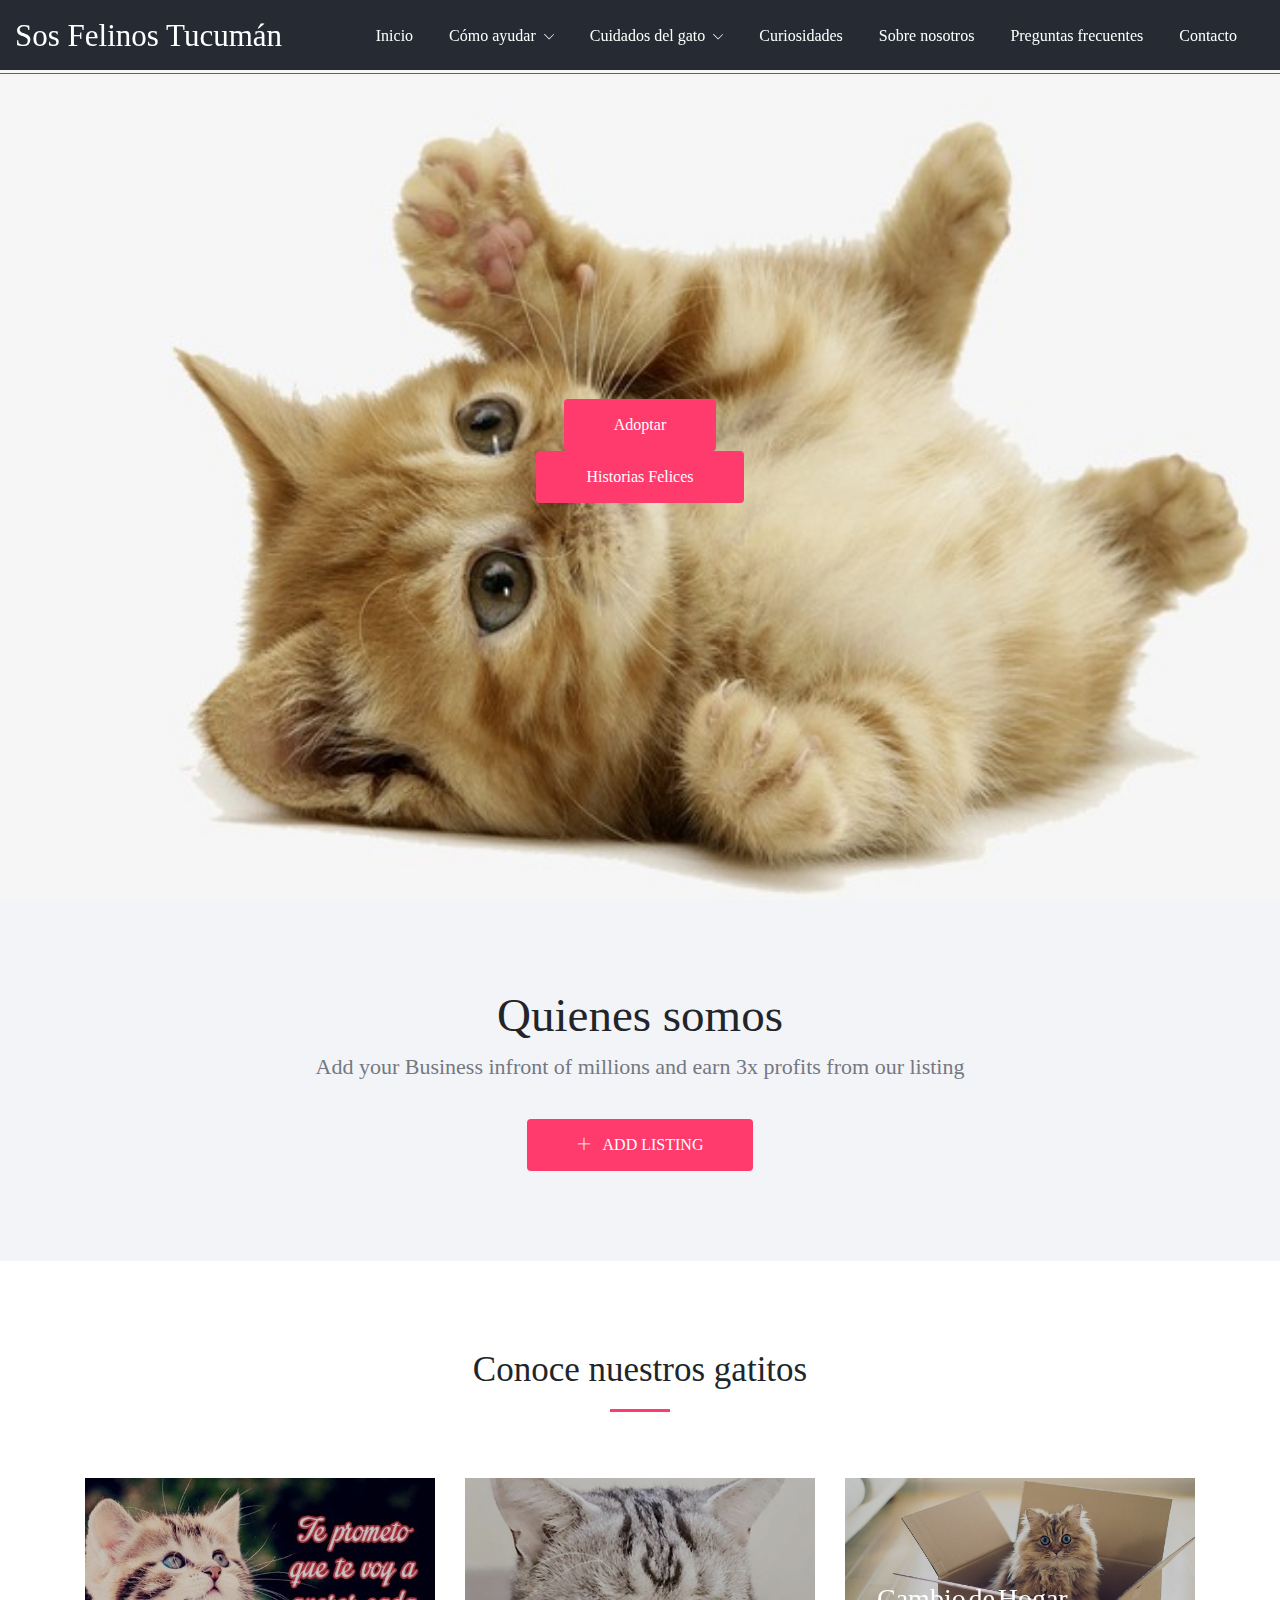
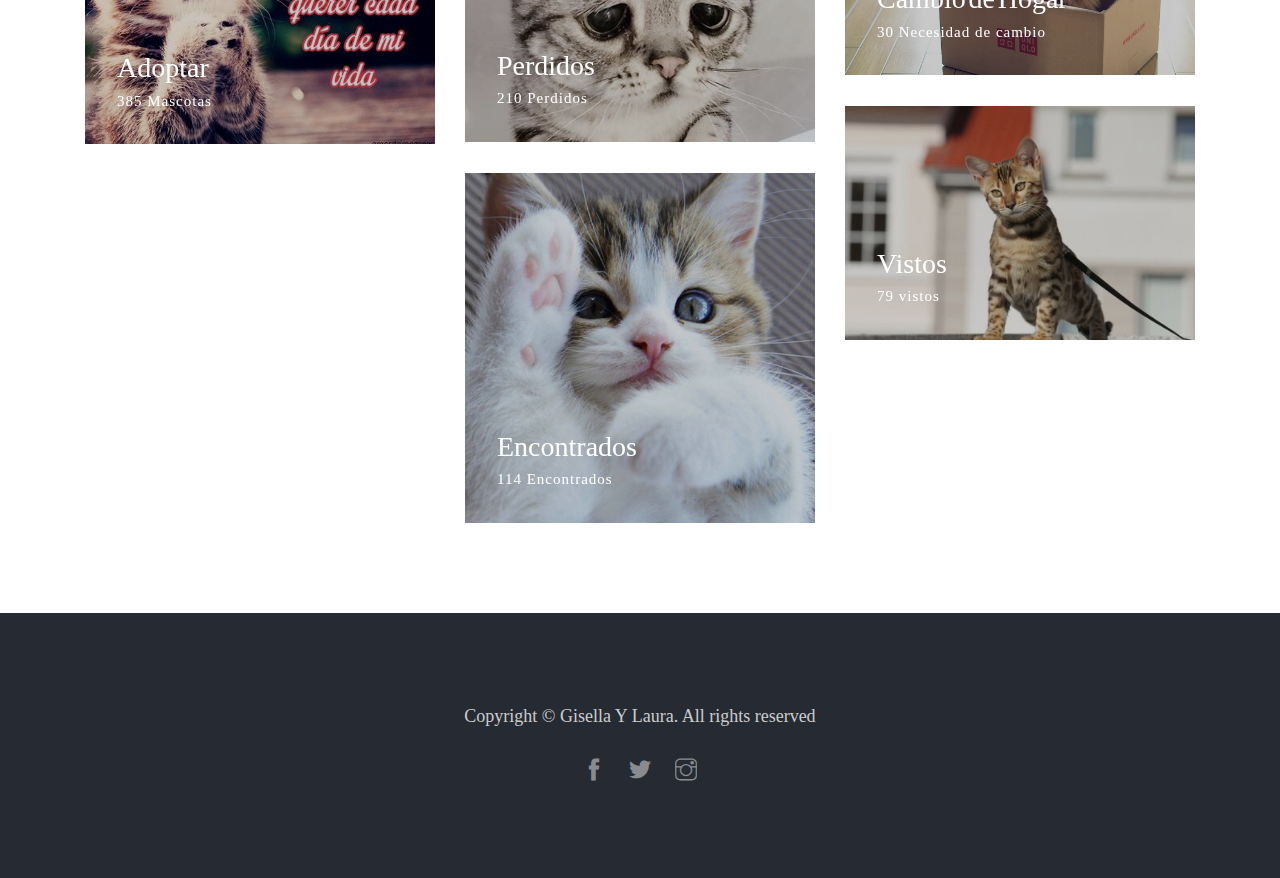
==== commit 4825e4e4: "estructura index" ====
--- a/index.html
+++ b/index.html
@@ -1,5 +1,5 @@
 <!DOCTYPE html>
-<html lang="en">
+<html lang="es">
 
 <head>
     <!-- Required meta tags -->
@@ -9,8 +9,8 @@
     <meta name="author" content="Colorlib">
     <meta name="description" content="#">
     <meta name="keywords" content="#">
-    <!-- Page Title -->
-    <title>Listing &amp; Directory Website Template</title>
+    <!-- Título de la página -->
+    <title>SOS Felinos Tucumán</title>
     <!-- Bootstrap CSS -->
     <link rel="stylesheet" href="css/bootstrap.min.css">
     <!-- Google Fonts -->
@@ -23,10 +23,63 @@
     <link rel="stylesheet" href="css/set1.css">
     <!-- Main CSS -->
     <link rel="stylesheet" href="css/style.css">
+
+    <script src="https://ajax.googleapis.com/ajax/libs/jquery/1.11.3/jquery.min.js"></script>
+        <script type='text/javascript'>
+        $(document).ready(function(){ 
+            $(window).scroll(function(){ 
+                if ($(this).scrollTop() > 100) { 
+                    $('#scroll').fadeIn(); 
+                } else { 
+                    $('#scroll').fadeOut(); 
+                } 
+            }); 
+            $('#scroll').click(function(){ 
+                $("html, body").animate({ scrollTop: 0 }, 600); 
+                return false; 
+            }); 
+        });
+        </script>
+        <style type="text/css">
+        /* BackToTop button css */
+        #scroll {
+            position:fixed;
+            right:10px;
+            bottom:10px;
+            cursor:pointer;
+            width:50px;
+            height:50px;
+            background-color:#3498db;
+            text-indent:-9999px;
+            display:none;
+            -webkit-border-radius:60px;
+            -moz-border-radius:60px;
+            border-radius:60px
+        }
+        #scroll span {
+            position:absolute;
+            top:50%;
+            left:50%;
+            margin-left:-8px;
+            margin-top:-12px;
+            height:0;
+            width:0;
+            border:8px solid transparent;
+            border-bottom-color:#ffffff
+        }
+        #scroll:hover {
+            background-color:#e74c3c;
+            opacity:1;filter:"alpha(opacity=100)";
+            -ms-filter:"alpha(opacity=100)";
+        }
+    </style>
 </head>
 
 <body>
-    <!--============================= HEADER =============================-->
+    <!-- BackToTop Button -->
+    <a href="javascript:void(0);" id="scroll" title="Scroll to Top" style="display: none;">Top<span></span></a>
+
+    <!--============================= Menú =============================-->
     <div class="nav-menu">
         <div class="bg transition">
             <div class="container-fluid fixed">
@@ -35,50 +88,57 @@
                         <nav class="navbar navbar-expand-lg navbar-light">
                             <a class="navbar-brand" href="index.html">Sos Felinos Tucumán</a>
                             <button class="navbar-toggler" type="button" data-toggle="collapse" data-target="#navbarNavDropdown" aria-controls="navbarNavDropdown" aria-expanded="false" aria-label="Toggle navigation">
-                <span class="icon-menu"></span>
-              </button>
+                                <span class="icon-menu"></span>
+                            </button>
                             <div class="collapse navbar-collapse justify-content-end" id="navbarNavDropdown">
                                 <ul class="navbar-nav">
+                                    <li class="nav-item active">
+                                        <a class="nav-link" href="index.html">Inicio</a>
+                                    </li>        
+                                    
                                     <li class="nav-item dropdown">
                                         <a class="nav-link" href="#" id="navbarDropdownMenuLink" data-toggle="dropdown" aria-haspopup="true" aria-expanded="false">
-                     Explore
-                     <span class="icon-arrow-down"></span>
-                   </a>
+                                            Cómo ayudar
+                                            <span class="icon-arrow-down"></span>
+                                        </a>
                                         <div class="dropdown-menu" aria-labelledby="navbarDropdownMenuLink">
-                                            <a class="dropdown-item" href="#">Action</a>
-                                            <a class="dropdown-item" href="#">Another action</a>
-                                            <a class="dropdown-item" href="#">Something else here</a>
+                                            <a class="dropdown-item" href="#">Adoptar</a>
+                                            <a class="dropdown-item" href="#">Dar tránsito</a>
+                                            <a class="dropdown-item" href="#">Apadrinar</a>
+                                            <a class="dropdown-item" href="#">Donar</a>
+                                            <a class="dropdown-item" href="#">Difundir</a>
+                                            <a class="dropdown-item" href="#">Ser voluntario</a>
+                                            <a class="dropdown-item" href="#">Ventas a beneficio</a>
                                         </div>
                                     </li>
+
                                     <li class="nav-item dropdown">
                                         <a class="nav-link" href="#" id="navbarDropdownMenuLink1" data-toggle="dropdown" aria-haspopup="true" aria-expanded="false">
-                    Listing
-                    <span class="icon-arrow-down"></span>
-                  </a>
+                                            Cuidados del gato
+                                             <span class="icon-arrow-down"></span>
+                                        </a>
                                         <div class="dropdown-menu" aria-labelledby="navbarDropdownMenuLink">
-                                            <a class="dropdown-item" href="#">Action</a>
-                                            <a class="dropdown-item" href="#">Another action</a>
-                                            <a class="dropdown-item" href="#">Something else here</a>
+                                            <a class="dropdown-item" href="#">Alimentación adecuada</a>
+                                            <a class="dropdown-item" href="#">Esterilización</a>
+                                            <a class="dropdown-item" href="#">Cuidados básicos</a>
                                         </div>
                                     </li>
-                                    <li class="nav-item dropdown">
-                                        <a class="nav-link" href="#" id="navbarDropdownMenuLink2" data-toggle="dropdown" aria-haspopup="true" aria-expanded="false">
-                    Pages
-                    <span class="icon-arrow-down"></span>
-                  </a>
-                                        <div class="dropdown-menu" aria-labelledby="navbarDropdownMenuLink">
-                                            <a class="dropdown-item" href="#">Action</a>
-                                            <a class="dropdown-item" href="#">Another action</a>
-                                            <a class="dropdown-item" href="#">Something else here</a>
-                                        </div>
-                                    </li>
+
                                     <li class="nav-item active">
-                                        <a class="nav-link" href="#">Sobre Nosotros</a>
-                                    </li>
+                                        <a class="nav-link" href="#">Curiosidades</a>
+                                    </li>
+
                                     <li class="nav-item">
-                                        <a class="nav-link" href="#">Donar</a>
+                                        <a class="nav-link" href="#">Sobre nosotros</a>
+                                    </li>
+        
+                                    <li class="nav-item">
+                                        <a class="nav-link" href="#">Preguntas frecuentes</a>
                                     </li>
                                     
+                                    <li class="nav-item">
+                                        <a class="nav-link" href="#">Contacto</a>
+                                    </li>
                                 </ul>
                             </div>
                         </nav>
@@ -96,32 +156,20 @@
                     <div class="slider-title_box">
                         <div class="row">
                             <div class="col-md-12">
-                                <div class="slider-content_wrap">
-                                    <h1></h1>
-                                    <h5>Busca para encontrar a tu nuevo mejor amigo</h5>
-                                </div>
-                            </div>
-                        </div>
-                        <div class="row d-flex justify-content-center">
-                            <div class="col-md-10">
-                                <form class="form-wrap mt-4">
-                                    <div class="btn-group" role="group" aria-label="Basic example">
-                                        <select class="btn-group1">
-                                                <option value="1">Seleccionar</option>
-                                                <option value="2">Perro</option>
-                                                <option value="3">Gato</option>
-                                        </select>
-                                        <select class="btn-group2">
-                                                <option value="1">Sexo</option>
-                                                <option value="2">Hembra</option>
-                                                <option value="3">Macho</option>
-                                                
-                                            </select>
-                                        <button type="submit" class="btn-form"><span class="icon-magnifier search-icon"></span>Buscar<i class="pe-7s-angle-right"></i></button>
+                                
+                            </div>
+                        </div>
+                        <div class="row justify-content-center">
+                                <div class="col-md-4">
+                                    <div class="featured-btn-wrap">
+                                        <a href="#" class="btn btn-danger">Adoptar</a>
                                     </div>
-                                </form>
-                                <div class="slider-link">
-                                    <a href="#">Ver Todos</a><span>or</span> <a href="#">Recientemente Agregados</a>
+                                </div>
+                        </div>
+                        <div class="row justify-content-center">
+                            <div class="col-md-4">
+                                <div class="featured-btn-wrap">
+                                    <a href="#" class="btn btn-danger">Historias Felices</a>
                                 </div>
                             </div>
                         </div>
@@ -132,13 +180,36 @@
     </section>
     <!--// SLIDER -->
     <!--//END HEADER -->
+
+    <!--============================= ADD LISTING =============================-->
+    <section class="main-block light-bg">
+            <div class="container">
+                <div class="row">
+                    <div class="col-md-12">
+                        <div class="add-listing-wrap">
+                            <h2>Quienes somos</h2>
+                            <p>Add your Business infront of millions and earn 3x profits from our listing</p>
+                        </div>
+                    </div>
+                </div>
+                <div class="row justify-content-center">
+                    <div class="col-md-4">
+                        <div class="featured-btn-wrap">
+                            <a href="#" class="btn btn-danger"><span class="ti-plus"></span> ADD LISTING</a>
+                        </div>
+                    </div>
+                </div>
+            </div>
+    </section>
+        <!--//END ADD LISTING -->
+
     <!--============================= FIND PLACES =============================-->
     <section class="main-block">
         <div class="container">
             <div class="row justify-content-center">
                 <div class="col-md-5">
                     <div class="styled-heading">
-                        <h3>¿Qué estás buscando?</h3>
+                        <h3>Conoce nuestros gatitos</h3>
                     </div>
                 </div>
             </div>
@@ -225,7 +296,7 @@
     </section>
     <!--//END FIND PLACES -->
     <!--============================= FEATURED PLACES =============================-->
-    <section class="main-block light-bg">
+ <!--   <section class="main-block light-bg">
         <div class="container">
             <div class="row justify-content-center">
                 <div class="col-md-5">
@@ -340,7 +411,7 @@
     </section>
     <!--//END FEATURED PLACES -->
     <!--============================= CATEGORIES =============================-->
-    <section class="main-block">
+    <!--<section class="main-block">
         <div class="container">
             <div class="row justify-content-center">
                 <div class="col-md-5">
@@ -353,17 +424,13 @@
                 <div class="col-md-3 category-responsive">
                     <a href="#" class="category-wrap">
                         <div class="category-block">
-                            <svg class="category-img" xmlns="http://www.w3.org/2000/svg" xmlns:xlink="http://www.w3.org/1999/xlink" version="1.1" id="Capa_1" x="0px" y="0px" viewBox="0 0 496 496" style="enable-background:new 0 0 496 496;" xml:space="preserve" width="512px" height="512px"><g><g>
-              <g>
-                <g>
-                  <path d="M472,0h-24H288H171.528c-10.344,0-19.496,6.592-22.776,16.408L146.232,24H120c-13.232,0-24,10.768-24,24v10.36     C72.904,65.264,56,86.688,56,112c0,16.712,7.4,31.696,19.048,41.968c-17.896,13.608-30.144,33.72-33.752,56.064     C17.544,216.504,0,238.216,0,264c0,30.872,25.128,56,56,56v48h36.04c2.976,11.56,7.568,22.616,13.712,32.984l-25.512,25.52     l45.256,45.256l25.52-25.512c10.368,6.144,21.424,10.736,32.984,13.712V496h64v-36.04c11.56-2.976,22.616-7.568,32.984-13.712     l25.52,25.512l45.256-45.256l-25.512-25.52c6.144-10.368,10.736-21.424,13.712-32.984H376v-64h-36.04     c-2.976-11.56-7.568-22.616-13.712-32.984L349.256,248H448V144v-16h24c13.232,0,24-10.768,24-24V24C496,10.768,485.232,0,472,0z      M360,16c13.232,0,24,10.768,24,24s-10.768,24-24,24s-24-10.768-24-24S346.768,16,360,16z M304,16h24.208     C323.128,22.704,320,30.96,320,40c0,22.056,17.944,40,40,40c9.04,0,17.296-3.128,24-8.208V128h-80V16z M238.528,16     c-3.312,9.288-12.112,16-22.528,16s-19.216-6.712-22.528-16H238.528z M72,112c0-22.056,17.944-40,40-40c22.056,0,40,17.944,40,40     c0,22.056-17.944,40-40,40c-8.2,0-15.832-2.496-22.184-6.752l-0.216-0.44c-0.08,0.04-0.144,0.088-0.224,0.128     C78.904,137.712,72,125.656,72,112z M89.488,163.24c2.104,0.928,4.28,1.736,6.512,2.408v59.248     c-10.008-10.2-23.68-16.296-38.2-16.768C62,189.68,73.48,173.432,89.488,163.24z M56,304c-22.056,0-40-17.944-40-40     c0-22.056,17.944-40,40-40c12.072,0,23.424,5.56,30.96,14.768l-6.728,6.728l25.512,25.52C99.6,281.384,95.008,292.44,92.032,304     H64H56z M328,246.632l-22.192,22.192l3.608,5.448c8,12.088,13.504,25.312,16.336,39.32l1.304,6.408H360v32h-32.944l-1.304,6.408     c-2.832,14.008-8.336,27.232-16.336,39.32l-3.608,5.448l23.336,23.336l-22.632,22.632l-23.336-23.336l-5.448,3.608     c-12.088,8-25.312,13.504-39.32,16.336L232,447.056V480h-32v-32.944l-6.408-1.304c-14.008-2.832-27.232-8.336-39.32-16.336     l-5.448-3.608l-23.336,23.336l-22.632-22.632l23.336-23.336l-3.608-5.448c-8-12.088-13.504-25.312-16.336-39.32L104.944,352H72     v-32h32.944l1.304-6.408c2.832-14.008,8.336-27.232,16.336-39.32l3.608-5.448l-23.336-23.336l22.632-22.632l23.336,23.336     l5.448-3.608c12.088-8,25.312-13.504,39.32-16.336l6.408-1.304V192h32v32.944l6.408,1.304     c14.008,2.832,27.232,8.336,39.32,16.336l5.448,3.608l23.336-23.336L328,244.352V246.632z M432,232h-93.728l-31.768-31.768     l-25.52,25.512C270.616,219.6,259.56,215.008,248,212.032V176h-64v36.04c-11.56,2.976-22.616,7.568-32.984,13.712l-25.52-25.512     L112,213.728V168c30.872,0,56-25.128,56-56s-25.128-56-56-56v-8c0-4.416,3.584-8,8-8h37.768l6.168-18.528     c1.096-3.28,4.152-5.472,7.592-5.472h5.28c3.72,18.232,19.88,32,39.192,32s35.472-13.768,39.192-32H288v88.208     C281.296,99.128,273.04,96,264,96c-22.056,0-40,17.944-40,40c0,22.056,17.944,40,40,40c19.312,0,35.472-13.768,39.192-32H432V232     z M288,136c0,13.232-10.768,24-24,24s-24-10.768-24-24s10.768-24,24-24S288,122.768,288,136z M480,104c0,4.416-3.584,8-8,8h-24     V96h-16v16v16h-32V40c0-9.04-3.128-17.296-8.208-24H432v64h16V16h24c4.416,0,8,3.584,8,8V104z" data-original="#000000" class="active-path" data-old_color="#ff3a6d" fill="#ff3a6d"/>
-                  <!--<path d="M56,240c-13.232,0-24,10.768-24,24s10.768,24,24,24s24-10.768,24-24S69.232,240,56,240z M56,272c-4.416,0-8-3.584-8-8     c0-4.416,3.584-8,8-8s8,3.584,8,8C64,268.416,60.416,272,56,272z" data-original="#000000" class="active-path" data-old_color="#ff3a6d" fill="#ff3a6d"/>
-                  <path d="M112,136c13.232,0,24-10.768,24-24s-10.768-24-24-24s-24,10.768-24,24S98.768,136,112,136z M112,104c4.416,0,8,3.584,8,8     s-3.584,8-8,8s-8-3.584-8-8S107.584,104,112,104z" data-original="#000000" class="active-path" data-old_color="#ff3a6d" fill="#ff3a6d"/>
-                  <path d="M216,256c-44.112,0-80,35.888-80,80s35.888,80,80,80c15.168,0,29.944-4.272,42.728-12.36l-8.56-13.512     C239.952,396.584,228.144,400,216,400c-35.288,0-64-28.712-64-64c0-35.288,28.712-64,64-64c35.288,0,64,28.712,64,64     c0,17.008-6.6,33.016-18.584,45.096l11.36,11.264C287.752,377.272,296,357.256,296,336C296,291.888,260.112,256,216,256z" data-original="#000000" class="active-path" data-old_color="#ff3a6d" fill="#ff3a6d"/>
-                  <path d="M216,288c-26.472,0-48,21.528-48,48s21.528,48,48,48s48-21.528,48-48S242.472,288,216,288z M216,368     c-17.648,0-32-14.352-32-32s14.352-32,32-32s32,14.352,32,32S233.648,368,216,368z" data-original="#000000" class="active-path" data-old_color="#ff3a6d" fill="#ff3a6d"/>-->
-                </g>
-              </g>
-            </g></g> </svg>
+                                 <div class="customer-review_wrap">
+                                    <div class="customer-img">
+                                        <img src="images/customer-img1.jpg" class="img-fluid" alt="#">
+                                        <p>Amanda G</p>
+                                        <span>35 Reviews</span>
+                                    </div>
+                                </div>    
                             <h6>Quiero adoptar</h6>
                         </div>
                     </a>
@@ -520,29 +587,9 @@
                 </div>
             </div>
         </div>
-    </section>
+    </section>-->
     <!--//END CATEGORIES -->
-    <!--============================= ADD LISTING =============================-->
-    <section class="main-block light-bg">
-        <div class="container">
-            <div class="row">
-                <div class="col-md-12">
-                    <div class="add-listing-wrap">
-                        <h2>Reach millions of People</h2>
-                        <p>Add your Business infront of millions and earn 3x profits from our listing</p>
-                    </div>
-                </div>
-            </div>
-            <div class="row justify-content-center">
-                <div class="col-md-4">
-                    <div class="featured-btn-wrap">
-                        <a href="#" class="btn btn-danger"><span class="ti-plus"></span> ADD LISTING</a>
-                    </div>
-                </div>
-            </div>
-        </div>
-    </section>
-    <!--//END ADD LISTING -->
+    
     <!--============================= FOOTER =============================-->
     <footer class="main-block dark-bg">
         <div class="container">
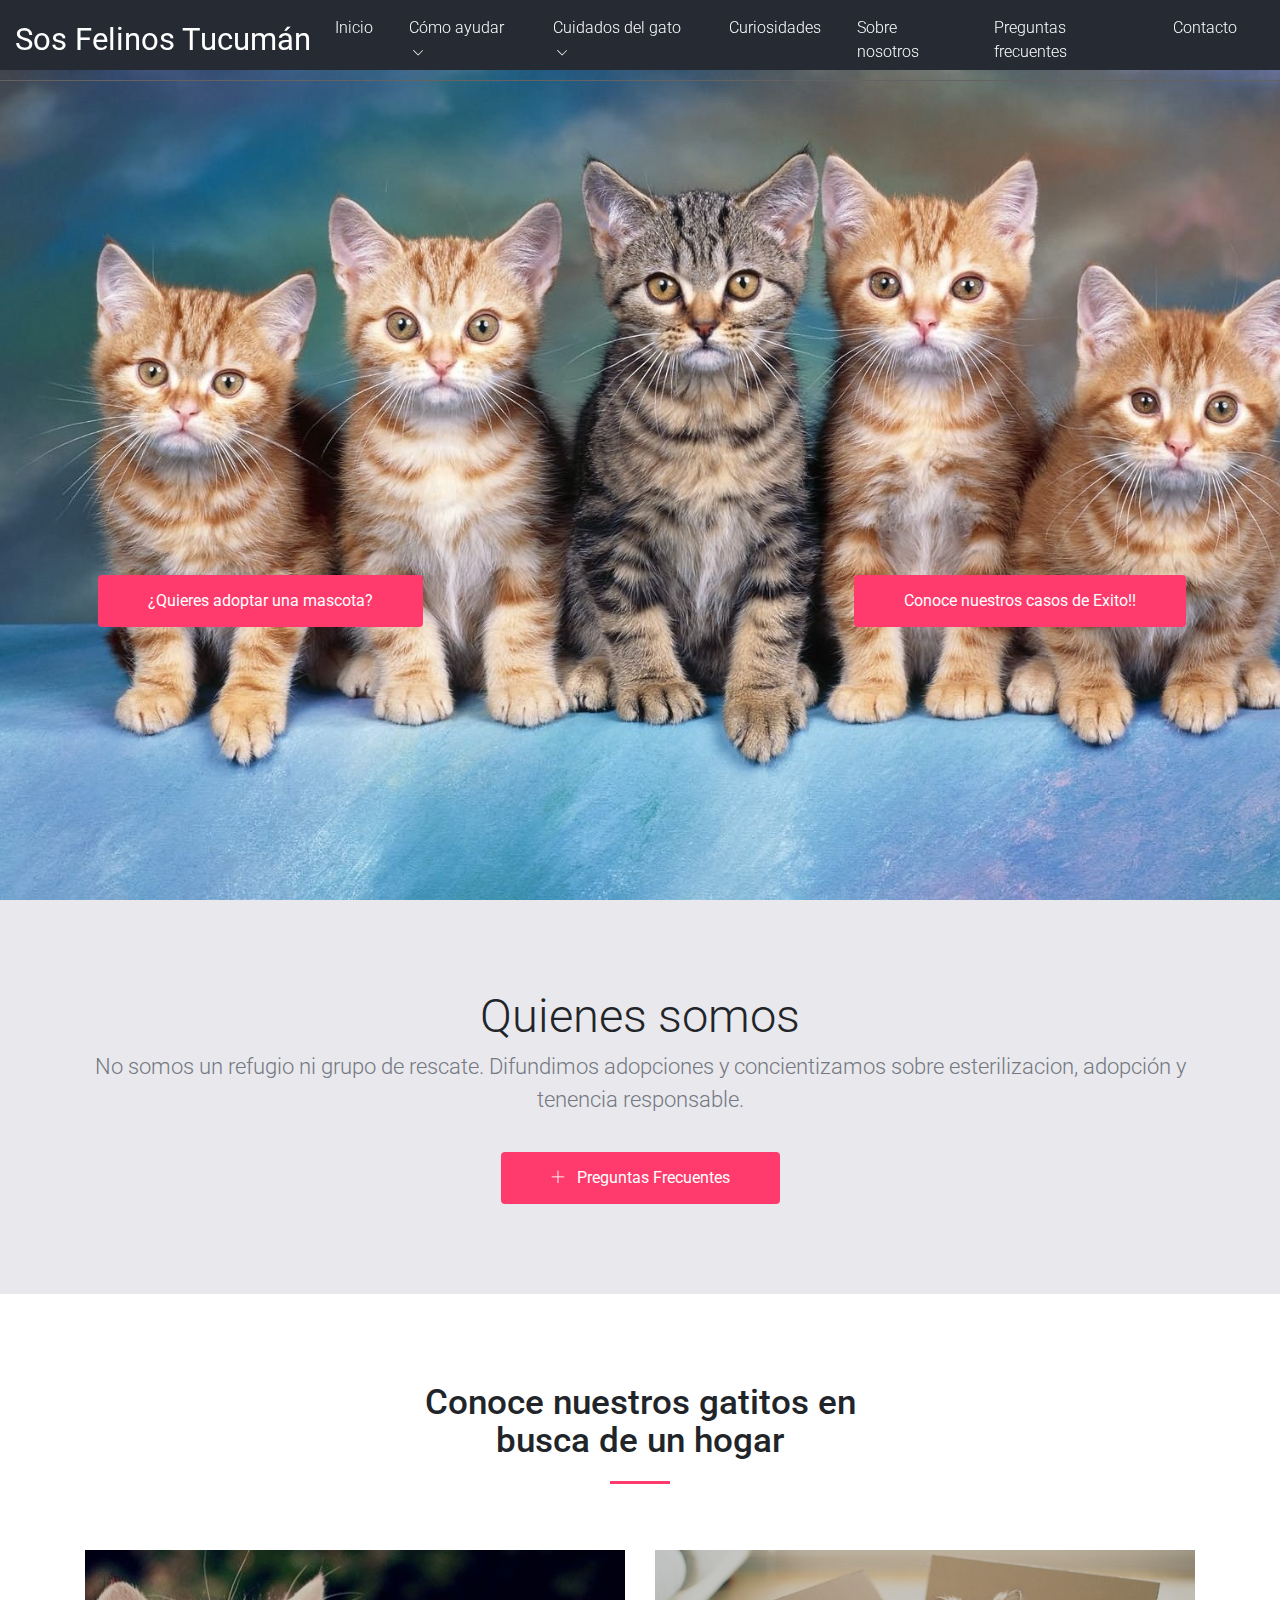
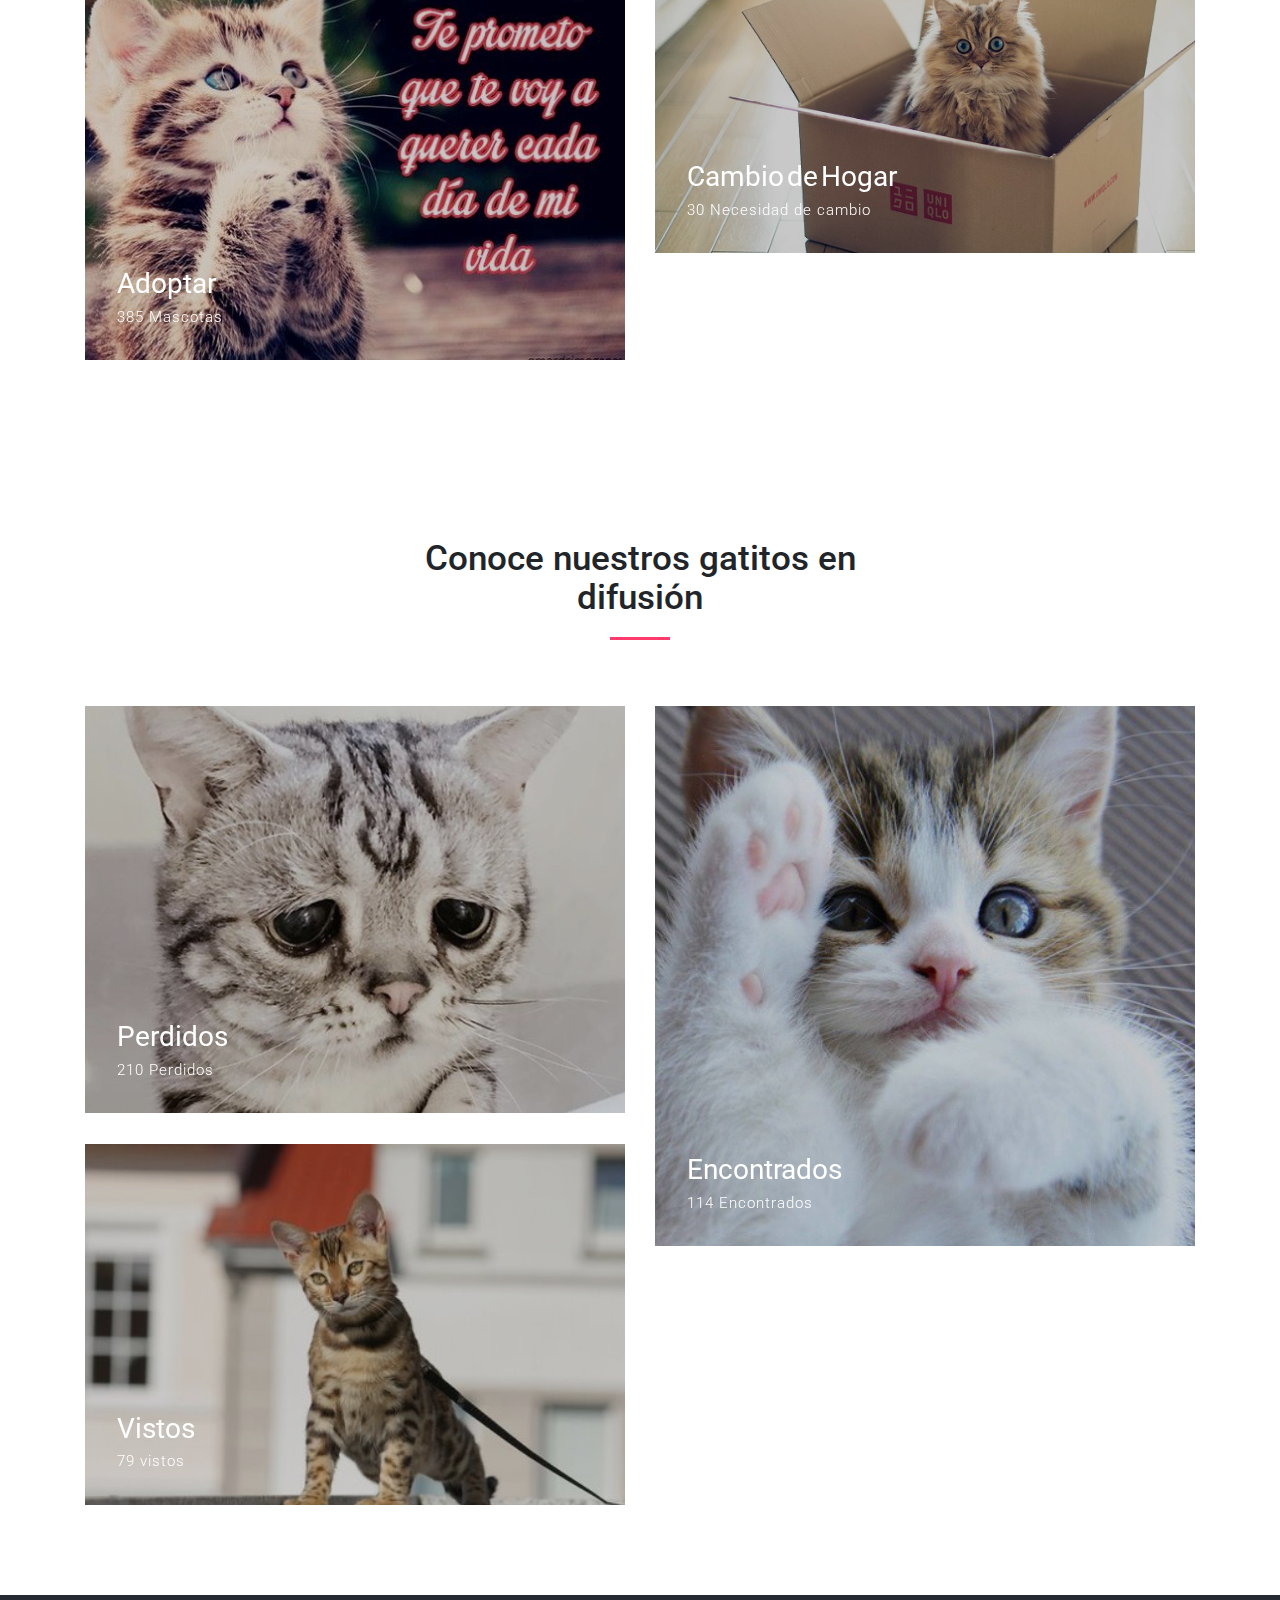
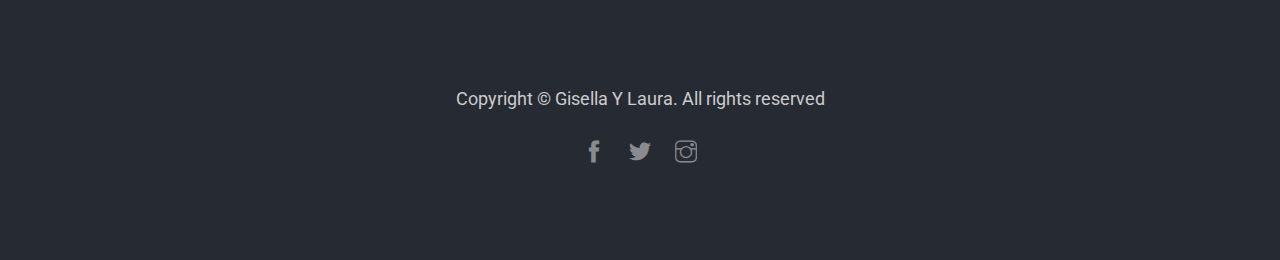
==== commit 22dffe65: "modificacion index, add alimentacion" ====
--- a/index.html
+++ b/index.html
@@ -24,8 +24,596 @@
     <!-- Main CSS -->
     <link rel="stylesheet" href="css/style.css">
 
-    <script src="https://ajax.googleapis.com/ajax/libs/jquery/1.11.3/jquery.min.js"></script>
-        <script type='text/javascript'>
+    <script src="https://ajax.googleapis.com/ajax/libs/jquery/1.11.3/jquery.min.js"></script>        
+</head>
+
+<body>
+    <!-- BackToTop Button -->
+    <a href="javascript:void(0);" id="scroll" title="Scroll to Top" style="display: none;">Top<span></span></a>
+
+    <!--============================= Menú =============================-->
+    <div class="nav-menu">
+        <div class="bg transition">
+            <div class="container-fluid fixed">
+                <div class="row">
+                    <div class="col-md-12">
+                        <nav class="navbar navbar-expand-lg navbar-light">
+                            <a class="navbar-brand" href="index.html">Sos Felinos Tucumán</a>
+                            <button class="navbar-toggler" type="button" data-toggle="collapse" data-target="#navbarNavDropdown" aria-controls="navbarNavDropdown" aria-expanded="false" aria-label="Toggle navigation">
+                                <span class="icon-menu"></span>
+                            </button>
+                            <div class="collapse navbar-collapse justify-content-end" id="navbarNavDropdown">
+                                <ul class="navbar-nav">
+                                    <li class="nav-item active">
+                                        <a class="nav-link" href="index.html">Inicio</a>
+                                    </li>        
+                                    
+                                    <li class="nav-item dropdown">
+                                        <a class="nav-link" href="#" id="navbarDropdownMenuLink" data-toggle="dropdown" aria-haspopup="true" aria-expanded="false">
+                                            Cómo ayudar
+                                            <span class="icon-arrow-down"></span>
+                                        </a>
+                                        <div class="dropdown-menu" aria-labelledby="navbarDropdownMenuLink">
+                                            <a class="dropdown-item" href="#">Adoptar</a>
+                                            <a class="dropdown-item" href="#">Dar tránsito</a>
+                                            <a class="dropdown-item" href="#">Apadrinar</a>
+                                            <a class="dropdown-item" href="#">Donar</a>
+                                            <a class="dropdown-item" href="#">Difundir</a>
+                                            <a class="dropdown-item" href="#">Ser voluntario</a>
+                                            <a class="dropdown-item" href="#">Ventas a beneficio</a>
+                                        </div>
+                                    </li>
+
+                                    <li class="nav-item dropdown">
+                                        <a class="nav-link" href="#" id="navbarDropdownMenuLink1" data-toggle="dropdown" aria-haspopup="true" aria-expanded="false">
+                                            Cuidados del gato
+                                             <span class="icon-arrow-down"></span>
+                                        </a>
+                                        <div class="dropdown-menu" aria-labelledby="navbarDropdownMenuLink">
+                                            <a class="dropdown-item" href="#">Alimentación adecuada</a>
+                                            <a class="dropdown-item" href="#">Esterilización</a>
+                                            <a class="dropdown-item" href="#">Cuidados básicos</a>
+                                        </div>
+                                    </li>
+
+                                    <li class="nav-item active">
+                                        <a class="nav-link" href="#">Curiosidades</a>
+                                    </li>
+
+                                    <li class="nav-item">
+                                        <a class="nav-link" href="#">Sobre nosotros</a>
+                                    </li>
+        
+                                    <li class="nav-item">
+                                        <a class="nav-link" href="#">Preguntas frecuentes</a>
+                                    </li>
+                                    
+                                    <li class="nav-item">
+                                        <a class="nav-link" href="#">Contacto</a>
+                                    </li>
+                                </ul>
+                            </div>
+                        </nav>
+                    </div>
+                </div>
+            </div>
+        </div>
+    </div>
+    <!-- SLIDER -->
+    <section class="slider d-flex align-items-center">
+        <!-- <img src="images/slider.jpg" class="img-fluid" alt="#"> -->
+        <div class="container">
+            <div class="row d-flex justify-content-center">
+                <div class="col-md-12">
+                    <div class="slider-title_box">
+                        <div class="row">
+                            <div class="col-md-12">
+                                
+                            </div>
+                        </div>
+                        <div class="row">
+                                <div class="col-md-4">
+                                    <div class="featured-btn-wrap">
+                                        
+                                        <a href="#" class="btn btn-danger">¿Quieres adoptar una mascota?</a>
+                                    </div>
+                                </div>
+                                <div class ="col-md-4"></div>
+                                <div class="col-md-4">
+
+                                <div class="featured-btn-wrap">
+                                    <a href="#" class="btn btn-danger">Conoce nuestros casos de Exito!!</a>
+                                </div>
+                            </div>
+                        </div>
+                        <div class="row reserve-seat-block">
+                            
+                        </div>
+                    </div>
+                </div>
+            </div>
+        </div>
+    </section>
+    <!--// SLIDER -->
+    <!--//END HEADER -->
+
+    <!--============================= QUIENES SOMOS =============================-->
+    <section class="main-block light-bg">
+            <div class="container">
+                <div class="row">
+                    <div class="col-md-12">
+                        <div class="add-listing-wrap">
+                            <h2>Quienes somos</h2>
+                            <p>No somos un refugio ni grupo de rescate. Difundimos adopciones y concientizamos sobre esterilizacion, adopción y tenencia responsable.</p>
+                        </div>
+                    </div>
+                </div>
+                <div class="row justify-content-center">
+                    <div class="col-md-4">
+                        <div class="featured-btn-wrap">
+                            <a href="#" class="btn btn-danger"><span class="ti-plus"></span> Preguntas Frecuentes</a>
+                        </div>
+                    </div>
+                </div>
+            </div>
+    </section>
+        <!--//END QUIENES SOMOS -->
+
+    <!--============================= NUESTROS GATITOS=============================-->
+    <section class="main-block">
+        <div class="container">
+            <div class="row justify-content-center">
+                <div class="col-md-5">
+                    <div class="styled-heading">
+                        <h3>Conoce nuestros gatitos en busca de un hogar</h3>
+                    </div>
+                </div>
+            </div>
+            <div class="row">
+                <div class="col-md-6">
+                    <div class="find-place-img_wrap">
+                        <div class="grid">
+                            <figure class="effect-ruby">
+                                <img src="images/find-place1.jpg" class="img-fluid" alt="img13" />
+                                <figcaption>
+                                    <h5>Adoptar </h5>
+                                    <p>385 Mascotas</p>
+                                </figcaption>
+                            </figure>
+                        </div>
+                    </div>
+                </div>
+                
+                <div class="col-md-6">
+                    <div class="row find-img-align">
+                        <div class="col-md-12">
+                            <div class="find-place-img_wrap">
+                                <div class="grid">
+                                    <figure class="effect-ruby">
+                                        <img src="images/find-place4.jpg" class="img-fluid" alt="img13" />
+                                        <figcaption>
+                                            <h5>Cambio de Hogar </h5>
+                                            <p>30 Necesidad de cambio</p>
+                                        </figcaption>
+                                    </figure>
+                                </div>
+                            </div>
+                        </div>
+                    </div>                    
+                </div>
+            </div>
+        </div>
+    </section>
+
+    <section class="main-block">
+        <div class="container">
+            <div class="row justify-content-center">
+                <div class="col-md-5">
+                    <div class="styled-heading">
+                        <h3>Conoce nuestros gatitos en difusión</h3>
+                    </div>
+                </div>
+            </div>
+            <div class="row">
+                
+                <div class="col-md-6">
+                    <div class="row find-img-align">
+                        <div class="col-md-12">
+                            <div class="find-place-img_wrap">
+                                <div class="grid">
+                                    <figure class="effect-ruby">
+                                        <img src="images/find-place2.jpg" class="img-fluid" alt="img13" />
+                                        <figcaption>
+                                            <h5>Perdidos</h5>
+                                            <p>210 Perdidos</p>
+                                        </figcaption>
+                                    </figure>
+                                </div>
+                            </div>
+                        </div>
+                    </div>
+                    <div class="row">
+                        <div class="col-md-12">
+                            <div class="find-place-img_wrap">
+                                <div class="grid">
+                                    <figure class="effect-ruby">
+                                        <img src="images/find-place5.jpg" class="img-fluid" alt="img13" />
+                                        <figcaption>
+                                            <h5>Vistos</h5>
+                                            <p>79 vistos</p>
+                                        </figcaption>
+                                    </figure>                                    
+                                </div>
+                            </div>
+                        </div>
+                    </div>
+                </div>
+                
+                <div class="col-md-6">
+                    <div class="row">
+                        <div class="col-md-12">
+                            <div class="find-place-img_wrap">
+                                <div class="grid">
+                                    <figure class="effect-ruby">
+                                        <img src="images/find-place3.jpg" class="img-fluid" alt="img13" />
+                                        <figcaption>
+                                            <h5>Encontrados </h5>
+                                            <p>114 Encontrados</p>
+                                        </figcaption>
+                                    </figure>
+                                </div>
+                            </div>
+                        </div>
+                    </div>
+                </div>
+            </div>
+            </div>
+        </div>
+    </section>
+    <!--//NUESTROS GATITOS -->
+    <!--============================= FEATURED PLACES =============================-->
+ <!--   <section class="main-block light-bg">
+        <div class="container">
+            <div class="row justify-content-center">
+                <div class="col-md-5">
+                    <div class="styled-heading">
+                        <h3>Noticias</h3>
+                    </div>
+                </div>
+            </div>
+            <div class="row">
+                <div class="col-md-4 featured-responsive">
+                    <div class="featured-place-wrap">
+                        <a href="detail.html">
+                            <img src="images/featured1.jpg" class="img-fluid" alt="#">
+                            <span class="featured-rating-orange">6.5</span>
+                            <div class="featured-title-box">
+                                <h6>Burger & Lobster</h6>
+                                <p>Restaurant </p> <span>• </span>
+                                <p>3 Reviews</p> <span> • </span>
+                                <p><span>$$$</span>$$</p>
+                                <ul>
+                                    <li><span class="icon-location-pin"></span>
+                                        <p>1301 Avenue, Brooklyn, NY 11230</p>
+                                    </li>
+                                    <li><span class="icon-screen-smartphone"></span>
+                                        <p>+44 20 7336 8898</p>
+                                    </li>
+                                    <li><span class="icon-link"></span>
+                                        <p>https://burgerandlobster.com</p>
+                                    </li>
+
+                                </ul>
+                                <div class="bottom-icons">
+                                    <div class="closed-now">CLOSED NOW</div>
+                                    <span class="ti-heart"></span>
+                                    <span class="ti-bookmark"></span>
+                                </div>
+                            </div>
+                        </a>
+                    </div>
+                </div>
+                <div class="col-md-4 featured-responsive">
+                    <div class="featured-place-wrap">
+                        <a href="detail.html">
+                            <img src="images/featured2.jpg" class="img-fluid" alt="#">
+                            <span class="featured-rating-green">9.5</span>
+                            <div class="featured-title-box">
+                                <h6>Joe’s Shanghai</h6>
+                                <p>Restaurant </p> <span>• </span>
+                                <p>3 Reviews</p> <span> • </span>
+                                <p><span>$$$</span>$$</p>
+                                <ul>
+                                    <li><span class="icon-location-pin"></span>
+                                        <p>1301 Avenue, Brooklyn, NY 11230</p>
+                                    </li>
+                                    <li><span class="icon-screen-smartphone"></span>
+                                        <p>+44 20 7336 8898</p>
+                                    </li>
+                                    <li><span class="icon-link"></span>
+                                        <p>https://burgerandlobster.com</p>
+                                    </li>
+
+                                </ul>
+                                <div class="bottom-icons">
+                                    <div class="closed-now">CLOSED NOW</div>
+                                    <span class="ti-heart"></span>
+                                    <span class="ti-bookmark"></span>
+                                </div>
+                            </div>
+                        </a>
+                    </div>
+                </div>
+                <div class="col-md-4 featured-responsive">
+                    <div class="featured-place-wrap">
+                        <a href="detail.html">
+                            <img src="images/featured3.jpg" class="img-fluid" alt="#">
+                            <span class="featured-rating">3.2</span>
+                            <div class="featured-title-box">
+                                <h6>Tasty Hand-Pulled Noodles</h6>
+                                <p>Restaurant </p> <span>• </span>
+                                <p>3 Reviews</p> <span> • </span>
+                                <p><span>$$$</span>$$</p>
+                                <ul>
+                                    <li><span class="icon-location-pin"></span>
+                                        <p>1301 Avenue, Brooklyn, NY 11230</p>
+                                    </li>
+                                    <li><span class="icon-screen-smartphone"></span>
+                                        <p>+44 20 7336 8898</p>
+                                    </li>
+                                    <li><span class="icon-link"></span>
+                                        <p>https://burgerandlobster.com</p>
+                                    </li>
+
+                                </ul>
+                                <div class="bottom-icons">
+                                    <div class="open-now">OPEN NOW</div>
+                                    <span class="ti-heart"></span>
+                                    <span class="ti-bookmark"></span>
+                                </div>
+                            </div>
+                        </a>
+                    </div>
+                </div>
+            </div>
+            <div class="row justify-content-center">
+                <div class="col-md-4">
+                    <div class="featured-btn-wrap">
+                        <a href="#" class="btn btn-danger">Ver todas</a>
+                    </div>
+                </div>
+            </div>
+        </div>
+    </section>
+    <!--//END FEATURED PLACES -->
+    <!--============================= CATEGORIES =============================-->
+    <!--<section class="main-block">
+        <div class="container">
+            <div class="row justify-content-center">
+                <div class="col-md-5">
+                    <div class="styled-heading">
+                        <h3>Nuestras categorías</h3>
+                    </div>
+                </div>
+            </div>
+            <div class="row">
+                <div class="col-md-3 category-responsive">
+                    <a href="#" class="category-wrap">
+                        <div class="category-block">
+                                 <div class="customer-review_wrap">
+                                    <div class="customer-img">
+                                        <img src="images/customer-img1.jpg" class="img-fluid" alt="#">
+                                        <p>Amanda G</p>
+                                        <span>35 Reviews</span>
+                                    </div>
+                                </div>    
+                            <h6>Quiero adoptar</h6>
+                        </div>
+                    </a>
+                </div>
+                <div class="col-md-3 category-responsive">
+                    <a href="#" class="category-wrap">
+                        <div class="category-block">
+                            <svg class="category-img" xmlns="http://www.w3.org/2000/svg" xmlns:xlink="http://www.w3.org/1999/xlink" version="1.1" id="Layer_1" x="0px" y="0px" viewBox="0 0 469.824 469.824" style="enable-background:new 0 0 469.824 469.824;" xml:space="preserve" width="512px"
+                                height="512px"><g><g>
+              <g>
+                <path d="M188.885,67.36C147.84,26.336,67.52,21.579,10.667,21.579C4.779,21.579,0,26.357,0,32.245    c0,56.853,4.736,137.173,45.781,178.219c17.323,17.323,43.883,25.067,70.208,25.067c28.608,0,56.96-9.152,72.896-25.088    C219.456,179.872,225.067,103.52,188.885,67.36z M173.803,195.381c-22.827,22.805-86.208,26.709-112.917,0    C27.755,162.251,22.016,94.944,21.397,42.976c51.968,0.619,119.275,6.357,152.405,39.488    C200.512,109.173,196.608,172.576,173.803,195.381z" data-original="#000000" class="active-path" data-old_color="#ff3a6d" fill="#ff3a6d"/>
+              </g>
+            </g><g>
+              <g>
+                <path d="M459.157,63.776c-56.853,0-137.173,4.736-178.219,45.781c-36.181,36.16-30.571,112.512,0,143.083    c15.936,15.915,44.267,25.067,72.875,25.067c26.325,0,52.864-7.723,70.229-25.045c41.024-41.045,45.781-121.365,45.781-178.219    C469.824,68.555,465.045,63.776,459.157,63.776z M408.917,237.557c-26.709,26.709-90.112,22.805-112.917,0    c-22.805-22.805-26.709-86.208,0-112.917c33.131-33.131,100.437-38.869,152.405-39.488    C447.787,137.141,442.048,204.448,408.917,237.557z" data-original="#000000" class="active-path" data-old_color="#ff3a6d" fill="#ff3a6d"/>
+              </g>
+            </g><g>
+              <g>
+                <path d="M382.123,156.107c-2.517-5.355-9.728-7.189-15.04-4.715c-81.813,38.464-122.005,105.536-140.267,174.485    c-22.592-146.603-87.936-191.296-115.648-210.261c-3.456-2.368-6.144-4.096-7.637-5.568c-4.16-4.16-10.923-4.16-15.083,0    c-4.16,4.16-4.16,10.923,0,15.083c2.112,2.091,5.76,4.715,10.688,8.085c31.232,21.355,114.197,78.123,114.197,304.363    c0,5.888,4.779,10.667,10.667,10.667s10.667-4.779,10.667-10.645c0-91.413,24.555-211.925,141.504-266.88    c0-0.021,1.728-0.832,1.728-0.832C383.211,167.371,384.64,161.44,382.123,156.107z" data-original="#000000" class="active-path" data-old_color="#ff3a6d" fill="#ff3a6d"/>
+              </g>
+            </g></g> </svg>
+                            <h6>Quiero dar tránsito</h6>
+                        </div>
+                    </a>
+                </div>
+                <div class="col-md-3 category-responsive">
+                    <a href="#" class="category-wrap">
+                        <div class="category-block">
+                            <svg class="category-img" xmlns="http://www.w3.org/2000/svg" xmlns:xlink="http://www.w3.org/1999/xlink" version="1.1" id="Layer_2" x="0px" y="0px" viewBox="0 0 503.607 503.607" style="enable-background:new 0 0 503.607 503.607;" xml:space="preserve" width="512px"
+                                height="512px"><g><g transform="translate(1 1)">
+              <g>
+                <g>
+                  <path d="M494.213,452.246h-25.18V7.393c0-5.036-3.357-8.393-8.393-8.393H40.967c-5.036,0-8.393,3.357-8.393,8.393v444.852H7.393     c-5.036,0-8.393,3.357-8.393,8.393v33.574c0,5.036,3.357,8.393,8.393,8.393h486.82c5.036,0,8.393-3.357,8.393-8.393v-33.574     C502.607,455.603,499.249,452.246,494.213,452.246z M49.361,15.787h402.885v436.459H326.344v-92.328     c0-5.036-3.357-8.393-8.393-8.393h-67.148h-67.148c-5.036,0-8.393,3.357-8.393,8.393v92.328H49.361V15.787z M192.049,452.246     v-83.934h50.361v83.934H192.049z M259.197,368.311h50.361v83.934h-50.361V368.311z M485.82,485.82H15.787v-16.787h25.18h142.689     h67.148h67.148h142.689h25.18V485.82z" data-original="#000000" class="active-path" data-old_color="#ff3a6d" fill="#ff3a6d"/>
+                  <path d="M158.475,40.967H91.328c-5.036,0-8.393,3.357-8.393,8.393v50.361c0,5.036,3.357,8.393,8.393,8.393h67.148     c5.036,0,8.393-3.357,8.393-8.393V49.361C166.869,44.325,163.511,40.967,158.475,40.967z M150.082,91.328H99.721V57.754h50.361     V91.328z" data-original="#000000" class="active-path" data-old_color="#ff3a6d" fill="#ff3a6d"/>
+                  <path d="M158.475,133.295H91.328c-5.036,0-8.393,3.357-8.393,8.393v50.361c0,5.036,3.357,8.393,8.393,8.393h67.148     c5.036,0,8.393-3.357,8.393-8.393v-50.361C166.869,136.652,163.511,133.295,158.475,133.295z M150.082,183.656H99.721v-33.574     h50.361V183.656z" data-original="#000000" class="active-path" data-old_color="#ff3a6d" fill="#ff3a6d"/>
+                  <path d="M217.229,200.443h67.148c5.036,0,8.393-3.357,8.393-8.393v-50.361c0-5.036-3.357-8.393-8.393-8.393h-67.148     c-5.036,0-8.393,3.357-8.393,8.393v50.361C208.836,197.085,212.193,200.443,217.229,200.443z M225.623,150.082h50.361v33.574     h-50.361V150.082z" data-original="#000000" class="active-path" data-old_color="#ff3a6d" fill="#ff3a6d"/>
+                  <path d="M343.131,200.443h67.148c5.036,0,8.393-3.357,8.393-8.393v-50.361c0-5.036-3.357-8.393-8.393-8.393h-67.148     c-5.036,0-8.393,3.357-8.393,8.393v50.361C334.738,197.085,338.095,200.443,343.131,200.443z M351.525,150.082h50.361v33.574     h-50.361V150.082z" data-original="#000000" class="active-path" data-old_color="#ff3a6d" fill="#ff3a6d"/>
+                  <path d="M217.229,292.771h67.148c5.036,0,8.393-3.357,8.393-8.393v-50.361c0-5.036-3.357-8.393-8.393-8.393h-67.148     c-5.036,0-8.393,3.357-8.393,8.393v50.361C208.836,289.413,212.193,292.771,217.229,292.771z M225.623,242.41h50.361v33.574     h-50.361V242.41z" data-original="#000000" class="active-path" data-old_color="#ff3a6d" fill="#ff3a6d"/>
+                  <path d="M343.131,292.771h67.148c5.036,0,8.393-3.357,8.393-8.393v-50.361c0-5.036-3.357-8.393-8.393-8.393h-67.148     c-5.036,0-8.393,3.357-8.393,8.393v50.361C334.738,289.413,338.095,292.771,343.131,292.771z M351.525,242.41h50.361v33.574     h-50.361V242.41z" data-original="#000000" class="active-path" data-old_color="#ff3a6d" fill="#ff3a6d"/>
+                  <path d="M158.475,225.623H91.328c-5.036,0-8.393,3.357-8.393,8.393v50.361c0,5.036,3.357,8.393,8.393,8.393h67.148     c5.036,0,8.393-3.357,8.393-8.393v-50.361C166.869,228.98,163.511,225.623,158.475,225.623z M150.082,275.984H99.721V242.41     h50.361V275.984z" data-original="#000000" class="active-path" data-old_color="#ff3a6d" fill="#ff3a6d"/>
+                  <path d="M217.229,108.115h67.148c5.036,0,8.393-3.357,8.393-8.393V49.361c0-5.036-3.357-8.393-8.393-8.393h-67.148     c-5.036,0-8.393,3.357-8.393,8.393v50.361C208.836,104.757,212.193,108.115,217.229,108.115z M225.623,57.754h50.361v33.574     h-50.361V57.754z" data-original="#000000" class="active-path" data-old_color="#ff3a6d" fill="#ff3a6d"/>
+                  <path d="M343.131,108.115h67.148c5.036,0,8.393-3.357,8.393-8.393V49.361c0-5.036-3.357-8.393-8.393-8.393h-67.148     c-5.036,0-8.393,3.357-8.393,8.393v50.361C334.738,104.757,338.095,108.115,343.131,108.115z M351.525,57.754h50.361v33.574     h-50.361V57.754z" data-original="#000000" class="active-path" data-old_color="#ff3a6d" fill="#ff3a6d"/>
+                  <path d="M200.443,334.738h100.721c5.036,0,8.393-3.357,8.393-8.393c0-5.036-3.357-8.393-8.393-8.393H200.443     c-5.036,0-8.393,3.357-8.393,8.393C192.049,331.38,195.407,334.738,200.443,334.738z" data-original="#000000" class="active-path" data-old_color="#ff3a6d" fill="#ff3a6d"/>
+                </g>
+              </g>
+            </g></g> </svg>
+                            <h6>Quiero ser voluntario</h6>
+                        </div>
+                    </a>
+                </div>
+                <div class="col-md-3 category-responsive">
+                    <a href="#" class="category-wrap">
+                        <div class="category-block">
+                            <svg class="category-img" xmlns="http://www.w3.org/2000/svg" xmlns:xlink="http://www.w3.org/1999/xlink" version="1.1" id="Layer_3" x="0px" y="0px" viewBox="0 0 512 512" style="enable-background:new 0 0 512 512;" xml:space="preserve" width="512px" height="512px"><g><g>
+              <g>
+                <path d="M454.976,43.056c-3.591-3.588-9.411-3.591-13.003,0l-95.329,95.326c-3.592,3.591-3.592,9.411-0.001,13.003    c1.796,1.795,4.148,2.692,6.502,2.692c2.352,0,4.706-0.897,6.502-2.692l95.329-95.326    C458.566,52.467,458.566,46.646,454.976,43.056z" data-original="#000000" class="active-path" data-old_color="#ff3a6d" fill="#ff3a6d"/>
+              </g>
+            </g><g>
+              <g>
+                <path d="M480.9,68.571c-3.592-3.589-9.412-3.589-13.003,0l-95.328,95.328c-3.59,3.592-3.59,9.412-0.001,13.003    c1.796,1.795,4.15,2.692,6.502,2.692c2.352,0,4.706-0.897,6.502-2.692L480.9,81.573C484.491,77.982,484.491,72.161,480.9,68.571z" data-original="#000000" class="active-path" data-old_color="#ff3a6d" fill="#ff3a6d"/>
+              </g>
+            </g><g>
+              <g>
+                <path d="M390.969,229.548L509.307,111.21c3.591-3.592,3.591-9.412,0-13.003c-3.592-3.588-9.412-3.591-13.003,0L377.968,216.545    c-14.579,14.578-36.871,18.403-55.47,9.521c-3.7-1.766-8.118-0.873-10.839,2.193l-40.209,45.303    c-0.016,0.017-0.034,0.032-0.05,0.05c-0.016,0.018-0.028,0.037-0.044,0.055L97.567,469.464c-0.044,0.05-0.088,0.101-0.131,0.152    c-0.573,0.673-1.114,1.264-1.662,1.813c-11.475,11.474-30.145,11.473-41.615,0c-5.558-5.557-8.619-12.948-8.619-20.808    s3.061-15.25,8.629-20.818c0.534-0.537,1.124-1.076,1.803-1.654c0.052-0.043,0.102-0.087,0.152-0.131l108.648-96.434    c3.798-3.371,4.143-9.182,0.773-12.979c-3.371-3.799-9.183-4.146-12.979-0.773L43.99,414.202    c-1.038,0.885-1.967,1.742-2.833,2.609c-9.031,9.031-14.005,21.038-14.005,33.81c0,12.771,4.973,24.779,14.004,33.81    c9.323,9.321,21.566,13.982,33.812,13.981c12.241,0,24.487-4.659,33.803-13.976c0.883-0.881,1.738-1.811,2.616-2.839    l132.432-149.206l132.434,149.208c0.877,1.029,1.732,1.959,2.609,2.834c9.321,9.321,21.565,13.981,33.809,13.981    c12.245,0,24.49-4.661,33.812-13.982c18.64-18.643,18.64-48.975,0.005-67.613c-0.88-0.883-1.811-1.738-2.838-2.615    l-152.391-135.26l29.815-33.592C345.231,253.911,372.565,247.949,390.969,229.548z M431.514,428.019    c0.05,0.044,0.101,0.088,0.152,0.131c0.673,0.573,1.264,1.114,1.813,1.662c11.473,11.474,11.473,30.143,0.001,41.615    c-11.475,11.473-30.144,11.473-41.622-0.005c-0.543-0.543-1.086-1.135-1.659-1.808c-0.043-0.051-0.087-0.102-0.131-0.152    L256.111,318.54l22.939-25.845L431.514,428.019z" data-original="#000000" class="active-path" data-old_color="#ff3a6d" fill="#ff3a6d"/>
+              </g>
+            </g><g>
+              <g>
+                <path d="M427.379,16.278c-3.592-3.589-9.412-3.589-13.003,0L296.04,134.617c-18.406,18.404-24.366,45.735-15.807,69.897    l-36.415,32.322l-34.998-31.064c18.099-35.612,11.492-78.851-17.222-107.566c-28.518-28.518-61.55-48.587-93.011-56.508    c-32.843-8.267-61.001-2.748-79.295,15.545s-23.814,46.455-15.545,79.296c7.922,31.459,27.99,64.491,56.51,93.008    c28.714,28.716,71.952,35.323,107.566,17.223c0,0,34.225,38.558,34.659,39.048c1.817,2.047,4.342,3.09,6.88,3.09    c2.171,0,4.349-0.764,6.1-2.318l81.866-72.664c3.065-2.721,3.958-7.141,2.193-10.839c-8.884-18.601-5.058-40.891,9.521-55.468    L427.379,29.281C430.97,25.689,430.97,19.869,427.379,16.278z M210.131,266.737l-33.468-37.706    c-2.964-3.339-7.902-4.069-11.702-1.722c-29.478,18.177-67.188,13.754-91.704-10.763c-26.204-26.203-44.557-56.21-51.68-84.497    c-6.625-26.317-2.819-48.267,10.718-61.803C45.83,56.708,67.78,52.904,94.096,59.53c28.287,7.122,58.296,25.474,84.498,51.678    c24.516,24.515,28.94,62.225,10.762,91.703c-2.344,3.801-1.617,8.737,1.722,11.702l38.888,34.516L210.131,266.737z" data-original="#000000" class="active-path" data-old_color="#ff3a6d" fill="#ff3a6d"/>
+              </g>
+            </g></g> </svg>
+                            <h6>Quiero Donar</h6>
+                        </div>
+                    </a>
+                </div>
+            </div>
+
+            <div class="row">
+                <div class="col-md-3 category-responsive">
+                    <a href="#" class="category-wrap">
+                        <div class="category-block">
+                            <svg class="category-img" xmlns="http://www.w3.org/2000/svg" xmlns:xlink="http://www.w3.org/1999/xlink" version="1.1" id="Capa_2" x="0px" y="0px" viewBox="0 0 60 60" style="enable-background:new 0 0 60 60;" xml:space="preserve" width="512px" height="512px"><g><g>
+              <path d="M59,16V2H1v14H0v37.259C0,55.873,2.127,58,4.742,58h50.517C57.873,58,60,55.873,60,53.259V16H59z M56.5,16l-5.18-6.906   L56.414,4H57v12H56.5z M11,16V9c0-0.024-0.012-0.046-0.014-0.07c-0.005-0.064-0.02-0.124-0.036-0.187   c-0.011-0.042-0.01-0.085-0.027-0.125c-0.009-0.022-0.027-0.039-0.037-0.061c-0.027-0.055-0.065-0.102-0.103-0.152   c-0.028-0.036-0.044-0.081-0.077-0.113L6.414,4h47.172l-4.292,4.292c-0.032,0.032-0.049,0.077-0.077,0.113   c-0.038,0.05-0.075,0.097-0.102,0.152c-0.011,0.022-0.028,0.038-0.038,0.061c-0.017,0.04-0.016,0.084-0.027,0.125   c-0.017,0.063-0.032,0.122-0.036,0.187C49.012,8.954,49,8.976,49,9v7H11z M6,16l3-4.001V16H6z M51,11.999L54,16h-3V11.999z M3,4   h0.586L8.68,9.094L3.5,16H3V4z M58,53.259C58,54.771,56.77,56,55.258,56H4.742C3.23,56,2,54.771,2,53.259V18h56V53.259z" data-original="#000000" class="active-path" data-old_color="#ff3a6d" fill="#ff3a6d"/>
+              <path d="M42,24c-0.552,0-1,0.447-1,1v6c0,6.065-4.935,11-11,11s-11-4.935-11-11v-6c0-0.553-0.448-1-1-1s-1,0.447-1,1v6   c0,7.168,5.832,13,13,13s13-5.832,13-13v-6C43,24.447,42.552,24,42,24z" data-original="#000000" class="active-path" data-old_color="#ff3a6d" fill="#ff3a6d"/>
+              <path d="M20,25c0,0.553,0.448,1,1,1s1-0.447,1-1c0-2.206-1.794-4-4-4s-4,1.794-4,4c0,0.553,0.448,1,1,1s1-0.447,1-1   c0-1.103,0.897-2,2-2S20,23.897,20,25z" data-original="#000000" class="active-path" data-old_color="#ff3a6d" fill="#ff3a6d"/>
+              <path d="M42,21c-2.206,0-4,1.794-4,4c0,0.553,0.448,1,1,1s1-0.447,1-1c0-1.103,0.897-2,2-2s2,0.897,2,2c0,0.553,0.448,1,1,1   s1-0.447,1-1C46,22.794,44.206,21,42,21z" data-original="#000000" class="active-path" data-old_color="#ff3a6d" fill="#ff3a6d"/>
+            </g></g> </svg>
+                            <h6>Quiero Difundir</h6>
+                        </div>
+                    </a>
+                </div>
+                <div class="col-md-3 category-responsive">
+                    <a href="#" class="category-wrap">
+                        <div class="category-block">
+                            <svg class="category-img" xmlns="http://www.w3.org/2000/svg" xmlns:xlink="http://www.w3.org/1999/xlink" version="1.1" id="Capa_3" x="0px" y="0px" viewBox="0 0 511.988 511.988" style="enable-background:new 0 0 511.988 511.988;" xml:space="preserve" width="512px"
+                                height="512px"><g><g>
+              <g>
+                <path d="M489.865,433.23c-1.643-3.989-5.547-6.592-9.856-6.592H10.676c-4.309,0-8.213,2.603-9.856,6.592    c-1.664,3.989-0.747,8.576,2.304,11.627l23.915,23.915c11.371,11.349,25.003,21.867,47.616,21.867h341.333    c22.613,0,36.245-10.517,47.659-21.867l23.915-23.915C490.612,441.806,491.529,437.22,489.865,433.23z M448.521,453.689    c-11.541,11.541-20.053,15.616-32.533,15.616H74.655c-12.48,0-20.992-4.075-32.533-15.616l-5.717-5.717h417.835L448.521,453.689z" data-original="#000000" class="active-path" data-old_color="#ff3a6d" fill="#ff3a6d"/>
+              </g>
+            </g><g>
+              <g>
+                <path d="M373.322,191.972h-256c-17.643,0-32,14.357-32,32v64c0,61.333,27.691,118.784,75.947,157.632    c4.608,3.691,11.328,2.987,14.997-1.621c3.691-4.587,2.965-11.307-1.621-14.997c-43.221-34.773-68.011-86.165-68.011-141.013v-64    c0-5.867,4.779-10.667,10.667-10.667h256c5.888,0,10.667,4.8,10.667,10.667v64c0,54.827-24.789,106.219-68.011,141.013    c-4.587,3.691-5.312,10.411-1.621,14.997c2.112,2.645,5.205,3.989,8.32,3.989c2.347,0,4.715-0.768,6.677-2.347    c48.299-38.869,75.989-96.32,75.989-157.653v-64C405.322,206.329,390.964,191.972,373.322,191.972z" data-original="#000000" class="active-path" data-old_color="#ff3a6d" fill="#ff3a6d"/>
+              </g>
+            </g><g>
+              <g>
+                <path d="M328.372,102.628c17.344-21.675,17.344-55.616,0-77.291c-3.691-4.565-10.389-5.333-14.997-1.664    c-4.587,3.691-5.333,10.389-1.664,14.997c10.987,13.739,10.987,36.885-0.021,50.667c-17.344,21.675-17.344,55.616,0,77.291    c2.112,2.645,5.205,4.011,8.341,4.011c2.325,0,4.693-0.768,6.635-2.347c4.608-3.691,5.355-10.389,1.664-14.997    C317.343,139.556,317.343,116.409,328.372,102.628z" data-original="#000000" class="active-path" data-old_color="#ff3a6d" fill="#ff3a6d"/>
+              </g>
+            </g><g>
+              <g>
+                <path d="M264.308,102.628c17.344-21.675,17.344-55.616,0-77.291c-3.669-4.565-10.389-5.333-14.997-1.664    c-4.608,3.691-5.355,10.389-1.664,14.997c10.987,13.739,10.987,36.885-0.043,50.667c-17.344,21.675-17.344,55.616,0,77.291    c2.112,2.645,5.205,4.011,8.341,4.011c2.325,0,4.672-0.768,6.677-2.347c4.587-3.691,5.333-10.389,1.664-14.997    C253.3,139.556,253.3,116.409,264.308,102.628z" data-original="#000000" class="active-path" data-old_color="#ff3a6d" fill="#ff3a6d"/>
+              </g>
+            </g><g>
+              <g>
+                <path d="M200.372,102.628c17.344-21.675,17.344-55.616,0-77.291c-3.691-4.565-10.368-5.333-14.997-1.664    c-4.587,3.691-5.333,10.411-1.664,14.997c10.987,13.739,10.987,36.885-0.021,50.667c-17.344,21.675-17.344,55.616,0,77.291    c2.112,2.645,5.205,4.011,8.341,4.011c2.325,0,4.693-0.768,6.656-2.325c4.608-3.691,5.355-10.389,1.664-14.997    C189.364,139.577,189.364,116.409,200.372,102.628z" data-original="#000000" class="active-path" data-old_color="#ff3a6d" fill="#ff3a6d"/>
+              </g>
+            </g><g>
+              <g>
+                <path d="M447.988,213.305c-35.285,0-64,28.715-64,64s28.715,64,64,64c35.285,0,64-28.715,64-64S483.273,213.305,447.988,213.305z     M447.988,319.972c-23.531,0-42.667-19.136-42.667-42.667c0-23.531,19.136-42.667,42.667-42.667    c23.531,0,42.667,19.136,42.667,42.667C490.655,300.836,471.519,319.972,447.988,319.972z" data-original="#000000" class="active-path" data-old_color="#ff3a6d" fill="#ff3a6d"/>
+              </g>
+            </g></g> </svg>
+                            <h6>Quiero apadrinar </h6>
+                        </div>
+                    </a>
+                </div>
+                <div class="col-md-3 category-responsive">
+                    <a href="#" class="category-wrap">
+                        <div class="category-block">
+                            <svg class="category-img" xmlns="http://www.w3.org/2000/svg" xmlns:xlink="http://www.w3.org/1999/xlink" version="1.1" id="Capa_4" x="0px" y="0px" viewBox="0 0 33 33" style="enable-background:new 0 0 33 33;" xml:space="preserve" width="512px" height="512px"><g><g>
+              <g>
+                <path d="M20.136,33h-9.212c-2.397,0-4.349-1.951-4.349-4.349V11.265c0-0.276,0.224-0.5,0.5-0.5h16.828    c0.276,0,0.581,0.224,0.581,0.5v17.387C24.484,31.049,22.533,33,20.136,33z M7.575,11.765v16.887c0,1.847,1.502,3.349,3.349,3.349    h9.212c1.847,0,3.349-1.502,3.349-3.349V11.765H7.575z" data-original="#000000" class="active-path" data-old_color="#ff3a6d" fill="#ff3a6d"/>
+                <path d="M26.096,25.574h-2.111c-0.276,0-0.5-0.224-0.5-0.5s0.224-0.5,0.5-0.5h2.111c1.005,0,1.823-0.818,1.823-1.823v-4.693    c0-1.006-0.818-1.824-1.823-1.824h-2.111c-0.276,0-0.5-0.224-0.5-0.5s0.224-0.5,0.5-0.5h2.111c1.557,0,2.823,1.267,2.823,2.824    v4.693C28.919,24.308,27.652,25.574,26.096,25.574z" data-original="#000000" class="active-path" data-old_color="#ff3a6d" fill="#ff3a6d"/>
+                <g>
+                  <path d="M11.376,28.365c-0.276,0-0.5-0.224-0.5-0.5V15.691c0-0.276,0.224-0.5,0.5-0.5s0.5,0.224,0.5,0.5v12.174     C11.876,28.142,11.652,28.365,11.376,28.365z" data-original="#000000" class="active-path" data-old_color="#ff3a6d" fill="#ff3a6d"/>
+                  <path d="M19.683,28.365c-0.276,0-0.5-0.224-0.5-0.5V15.691c0-0.276,0.224-0.5,0.5-0.5s0.5,0.224,0.5,0.5v12.174     C20.183,28.142,19.959,28.365,19.683,28.365z" data-original="#000000" class="active-path" data-old_color="#ff3a6d" fill="#ff3a6d"/>
+                  <path d="M15.529,28.365c-0.276,0-0.5-0.224-0.5-0.5V15.691c0-0.276,0.224-0.5,0.5-0.5s0.5,0.224,0.5,0.5v12.174     C16.029,28.142,15.806,28.365,15.529,28.365z" data-original="#000000" class="active-path" data-old_color="#ff3a6d" fill="#ff3a6d"/>
+                </g>
+              </g>
+              <path d="M23.698,11.765H7.361c-1.809,0-3.28-1.472-3.28-3.28s1.472-3.28,3.28-3.28h0.239C7.936,2.249,10.413,0,13.438,0   c1.795,0,3.482,0.819,4.596,2.213c0.487-0.207,0.993-0.312,1.508-0.312c1.952,0,3.586,1.417,3.909,3.303h0.247   c1.809,0,3.28,1.472,3.28,3.28S25.507,11.765,23.698,11.765z M7.361,6.204c-1.258,0-2.28,1.022-2.28,2.28s1.022,2.28,2.28,2.28   h16.337c1.258,0,2.28-1.022,2.28-2.28s-1.022-2.28-2.28-2.28h-0.693c-0.267,0-0.485-0.208-0.499-0.475   c-0.082-1.586-1.384-2.828-2.964-2.828c-0.485,0-0.964,0.128-1.423,0.38c-0.223,0.124-0.508,0.056-0.652-0.155   C16.554,1.795,15.048,1,13.438,1c-2.646,0-4.786,2.073-4.873,4.721c-0.009,0.27-0.23,0.483-0.5,0.483H7.361z" data-original="#000000" class="active-path" data-old_color="#ff3a6d" fill="#ff3a6d"/>
+            </g></g> </svg>
+                            <h6>Ver Adoptados</h6>
+                        </div>
+                    </a>
+                </div>
+                <div class="col-md-3 category-responsive">
+                    <a href="#" class="category-wrap">
+                        <div class="category-block">
+                            <svg class="category-img" xmlns="http://www.w3.org/2000/svg" xmlns:xlink="http://www.w3.org/1999/xlink" version="1.1" id="Capa_5" x="0px" y="0px" viewBox="0 0 61.168 61.168" style="enable-background:new 0 0 61.168 61.168;" xml:space="preserve" width="512px"
+                                height="512px"><g><g>
+              <path d="M30.938,26.584c3.859,0,7-3.141,7-7s-3.141-7-7-7s-7,3.141-7,7S27.078,26.584,30.938,26.584z M30.938,14.584   c2.757,0,5,2.243,5,5s-2.243,5-5,5s-5-2.243-5-5S28.181,14.584,30.938,14.584z" data-original="#000000" class="active-path" data-old_color="#ff3a6d" fill="#ff3a6d"/>
+              <path d="M50.216,37.584h-7.161l3.047-4.4c5.755-7.671,4.922-20.28-1.781-26.982c-3.621-3.622-8.437-5.617-13.56-5.617   c-5.122,0-9.938,1.995-13.56,5.617c-6.703,6.702-7.536,19.312-1.804,26.952l3.068,4.431h-7.513L0,60.584h61.168L50.216,37.584z    M17.02,31.984c-5.199-6.933-4.454-18.32,1.596-24.369c3.244-3.244,7.558-5.031,12.146-5.031s8.901,1.787,12.146,5.031   c6.05,6.049,6.795,17.437,1.573,24.399L30.761,51.827l-9.863-14.243h0L17.02,31.984z M12.216,39.584h7.634l10.911,15.757   l10.91-15.757h7.281l9.048,19H3.168L12.216,39.584z" data-original="#000000" class="active-path" data-old_color="#ff3a6d" fill="#ff3a6d"/>
+            </g></g> </svg>
+                            <h6>Visítanos</h6>
+                        </div>
+                    </a>
+                </div>
+            </div>
+        </div>
+    </section>-->
+    <!--//END CATEGORIES -->
+    
+    <!--============================= FOOTER =============================-->
+    <footer class="main-block dark-bg">
+        <div class="container">
+            <div class="row">
+                <div class="col-md-12">
+                    <div class="copyright">
+                        <!-- Link back to Colorlib can't be removed. Template is licensed under CC BY 3.0. -->
+                        <p>Copyright &copy; Gisella Y Laura. All rights reserved </p> 
+                           <!-- | This template is made with <i class="ti-heart" aria-hidden="true"></i> by <a href="https://colorlib.com" target="_blank">Colorlib</a></p>-->
+                        <!-- Link back to Colorlib can't be removed. Template is licensed under CC BY 3.0. -->
+                        <ul>
+                            <li><a href="#"><span class="ti-facebook"></span></a></li>
+                            <li><a href="#"><span class="ti-twitter-alt"></span></a></li>
+                            <li><a href="#"><span class="ti-instagram"></span></a></li>
+                        </ul>
+                    </div>
+                </div>
+            </div>
+        </div>
+    </footer>
+    <!--//END FOOTER -->
+
+
+
+
+    <!-- jQuery, Bootstrap JS. -->
+    <!-- jQuery first, then Popper.js, then Bootstrap JS -->
+    <script src="js/jquery-3.2.1.min.js"></script>
+    <script src="js/popper.min.js"></script>
+    <script src="js/bootstrap.min.js"></script>
+
+    <script>
+        $(window).scroll(function() {
+            // 100 = The point you would like to fade the nav in.
+
+            if ($(window).scrollTop() > 100) {
+
+                $('.fixed').addClass('is-sticky');
+
+            } else {
+
+                $('.fixed').removeClass('is-sticky');
+
+            };
+        });
+    </script>
+
+    <script type='text/javascript'>
         $(document).ready(function(){ 
             $(window).scroll(function(){ 
                 if ($(this).scrollTop() > 100) { 
@@ -73,569 +661,6 @@
             -ms-filter:"alpha(opacity=100)";
         }
     </style>
-</head>
-
-<body>
-    <!-- BackToTop Button -->
-    <a href="javascript:void(0);" id="scroll" title="Scroll to Top" style="display: none;">Top<span></span></a>
-
-    <!--============================= Menú =============================-->
-    <div class="nav-menu">
-        <div class="bg transition">
-            <div class="container-fluid fixed">
-                <div class="row">
-                    <div class="col-md-12">
-                        <nav class="navbar navbar-expand-lg navbar-light">
-                            <a class="navbar-brand" href="index.html">Sos Felinos Tucumán</a>
-                            <button class="navbar-toggler" type="button" data-toggle="collapse" data-target="#navbarNavDropdown" aria-controls="navbarNavDropdown" aria-expanded="false" aria-label="Toggle navigation">
-                                <span class="icon-menu"></span>
-                            </button>
-                            <div class="collapse navbar-collapse justify-content-end" id="navbarNavDropdown">
-                                <ul class="navbar-nav">
-                                    <li class="nav-item active">
-                                        <a class="nav-link" href="index.html">Inicio</a>
-                                    </li>        
-                                    
-                                    <li class="nav-item dropdown">
-                                        <a class="nav-link" href="#" id="navbarDropdownMenuLink" data-toggle="dropdown" aria-haspopup="true" aria-expanded="false">
-                                            Cómo ayudar
-                                            <span class="icon-arrow-down"></span>
-                                        </a>
-                                        <div class="dropdown-menu" aria-labelledby="navbarDropdownMenuLink">
-                                            <a class="dropdown-item" href="#">Adoptar</a>
-                                            <a class="dropdown-item" href="#">Dar tránsito</a>
-                                            <a class="dropdown-item" href="#">Apadrinar</a>
-                                            <a class="dropdown-item" href="#">Donar</a>
-                                            <a class="dropdown-item" href="#">Difundir</a>
-                                            <a class="dropdown-item" href="#">Ser voluntario</a>
-                                            <a class="dropdown-item" href="#">Ventas a beneficio</a>
-                                        </div>
-                                    </li>
-
-                                    <li class="nav-item dropdown">
-                                        <a class="nav-link" href="#" id="navbarDropdownMenuLink1" data-toggle="dropdown" aria-haspopup="true" aria-expanded="false">
-                                            Cuidados del gato
-                                             <span class="icon-arrow-down"></span>
-                                        </a>
-                                        <div class="dropdown-menu" aria-labelledby="navbarDropdownMenuLink">
-                                            <a class="dropdown-item" href="#">Alimentación adecuada</a>
-                                            <a class="dropdown-item" href="#">Esterilización</a>
-                                            <a class="dropdown-item" href="#">Cuidados básicos</a>
-                                        </div>
-                                    </li>
-
-                                    <li class="nav-item active">
-                                        <a class="nav-link" href="#">Curiosidades</a>
-                                    </li>
-
-                                    <li class="nav-item">
-                                        <a class="nav-link" href="#">Sobre nosotros</a>
-                                    </li>
-        
-                                    <li class="nav-item">
-                                        <a class="nav-link" href="#">Preguntas frecuentes</a>
-                                    </li>
-                                    
-                                    <li class="nav-item">
-                                        <a class="nav-link" href="#">Contacto</a>
-                                    </li>
-                                </ul>
-                            </div>
-                        </nav>
-                    </div>
-                </div>
-            </div>
-        </div>
-    </div>
-    <!-- SLIDER -->
-    <section class="slider d-flex align-items-center">
-        <!-- <img src="images/slider.jpg" class="img-fluid" alt="#"> -->
-        <div class="container">
-            <div class="row d-flex justify-content-center">
-                <div class="col-md-12">
-                    <div class="slider-title_box">
-                        <div class="row">
-                            <div class="col-md-12">
-                                
-                            </div>
-                        </div>
-                        <div class="row justify-content-center">
-                                <div class="col-md-4">
-                                    <div class="featured-btn-wrap">
-                                        <a href="#" class="btn btn-danger">Adoptar</a>
-                                    </div>
-                                </div>
-                        </div>
-                        <div class="row justify-content-center">
-                            <div class="col-md-4">
-                                <div class="featured-btn-wrap">
-                                    <a href="#" class="btn btn-danger">Historias Felices</a>
-                                </div>
-                            </div>
-                        </div>
-                    </div>
-                </div>
-            </div>
-        </div>
-    </section>
-    <!--// SLIDER -->
-    <!--//END HEADER -->
-
-    <!--============================= ADD LISTING =============================-->
-    <section class="main-block light-bg">
-            <div class="container">
-                <div class="row">
-                    <div class="col-md-12">
-                        <div class="add-listing-wrap">
-                            <h2>Quienes somos</h2>
-                            <p>Add your Business infront of millions and earn 3x profits from our listing</p>
-                        </div>
-                    </div>
-                </div>
-                <div class="row justify-content-center">
-                    <div class="col-md-4">
-                        <div class="featured-btn-wrap">
-                            <a href="#" class="btn btn-danger"><span class="ti-plus"></span> ADD LISTING</a>
-                        </div>
-                    </div>
-                </div>
-            </div>
-    </section>
-        <!--//END ADD LISTING -->
-
-    <!--============================= FIND PLACES =============================-->
-    <section class="main-block">
-        <div class="container">
-            <div class="row justify-content-center">
-                <div class="col-md-5">
-                    <div class="styled-heading">
-                        <h3>Conoce nuestros gatitos</h3>
-                    </div>
-                </div>
-            </div>
-            <div class="row">
-                <div class="col-md-4">
-                    <div class="find-place-img_wrap">
-                        <div class="grid">
-                            <figure class="effect-ruby">
-                                <img src="images/find-place1.jpg" class="img-fluid" alt="img13" />
-                                <figcaption>
-                                    <h5>Adoptar </h5>
-                                    <p>385 Mascotas</p>
-                                </figcaption>
-                            </figure>
-                        </div>
-                    </div>
-                </div>
-                <div class="col-md-4">
-                    <div class="row find-img-align">
-                        <div class="col-md-12">
-                            <div class="find-place-img_wrap">
-                                <div class="grid">
-                                    <figure class="effect-ruby">
-                                        <img src="images/find-place2.jpg" class="img-fluid" alt="img13" />
-                                        <figcaption>
-                                            <h5>Perdidos</h5>
-                                            <p>210 Perdidos</p>
-                                        </figcaption>
-                                    </figure>
-                                </div>
-                            </div>
-                        </div>
-                    </div>
-                    <div class="row">
-                        <div class="col-md-12">
-                            <div class="find-place-img_wrap">
-                                <div class="grid">
-                                    <figure class="effect-ruby">
-                                        <img src="images/find-place3.jpg" class="img-fluid" alt="img13" />
-                                        <figcaption>
-                                            <h5>Encontrados </h5>
-                                            <p>114 Encontrados</p>
-                                        </figcaption>
-                                    </figure>
-                                </div>
-                            </div>
-                        </div>
-                    </div>
-                </div>
-                <div class="col-md-4">
-                    <div class="row find-img-align">
-                        <div class="col-md-12">
-                            <div class="find-place-img_wrap">
-                                <div class="grid">
-                                    <figure class="effect-ruby">
-                                        <img src="images/find-place4.jpg" class="img-fluid" alt="img13" />
-                                        <figcaption>
-                                            <h5>Cambio de Hogar </h5>
-                                            <p>30 Necesidad de cambio</p>
-                                        </figcaption>
-                                    </figure>
-                                </div>
-                            </div>
-                        </div>
-                    </div>
-                    <div class="row">
-                        <div class="col-md-12">
-                            <div class="find-place-img_wrap">
-                                <div class="grid">
-                                    <figure class="effect-ruby">
-                                        <img src="images/find-place5.jpg" class="img-fluid" alt="img13" />
-                                        <figcaption>
-                                            <h5>Vistos</h5>
-                                            <p>79 vistos</p>
-                                        </figcaption>
-                                    </figure>
-                                </div>
-                            </div>
-                        </div>
-                    </div>
-                </div>
-            </div>
-        </div>
-    </section>
-    <!--//END FIND PLACES -->
-    <!--============================= FEATURED PLACES =============================-->
- <!--   <section class="main-block light-bg">
-        <div class="container">
-            <div class="row justify-content-center">
-                <div class="col-md-5">
-                    <div class="styled-heading">
-                        <h3>Noticias</h3>
-                    </div>
-                </div>
-            </div>
-            <div class="row">
-                <div class="col-md-4 featured-responsive">
-                    <div class="featured-place-wrap">
-                        <a href="detail.html">
-                            <img src="images/featured1.jpg" class="img-fluid" alt="#">
-                            <span class="featured-rating-orange">6.5</span>
-                            <div class="featured-title-box">
-                                <h6>Burger & Lobster</h6>
-                                <p>Restaurant </p> <span>• </span>
-                                <p>3 Reviews</p> <span> • </span>
-                                <p><span>$$$</span>$$</p>
-                                <ul>
-                                    <li><span class="icon-location-pin"></span>
-                                        <p>1301 Avenue, Brooklyn, NY 11230</p>
-                                    </li>
-                                    <li><span class="icon-screen-smartphone"></span>
-                                        <p>+44 20 7336 8898</p>
-                                    </li>
-                                    <li><span class="icon-link"></span>
-                                        <p>https://burgerandlobster.com</p>
-                                    </li>
-
-                                </ul>
-                                <div class="bottom-icons">
-                                    <div class="closed-now">CLOSED NOW</div>
-                                    <span class="ti-heart"></span>
-                                    <span class="ti-bookmark"></span>
-                                </div>
-                            </div>
-                        </a>
-                    </div>
-                </div>
-                <div class="col-md-4 featured-responsive">
-                    <div class="featured-place-wrap">
-                        <a href="detail.html">
-                            <img src="images/featured2.jpg" class="img-fluid" alt="#">
-                            <span class="featured-rating-green">9.5</span>
-                            <div class="featured-title-box">
-                                <h6>Joe’s Shanghai</h6>
-                                <p>Restaurant </p> <span>• </span>
-                                <p>3 Reviews</p> <span> • </span>
-                                <p><span>$$$</span>$$</p>
-                                <ul>
-                                    <li><span class="icon-location-pin"></span>
-                                        <p>1301 Avenue, Brooklyn, NY 11230</p>
-                                    </li>
-                                    <li><span class="icon-screen-smartphone"></span>
-                                        <p>+44 20 7336 8898</p>
-                                    </li>
-                                    <li><span class="icon-link"></span>
-                                        <p>https://burgerandlobster.com</p>
-                                    </li>
-
-                                </ul>
-                                <div class="bottom-icons">
-                                    <div class="closed-now">CLOSED NOW</div>
-                                    <span class="ti-heart"></span>
-                                    <span class="ti-bookmark"></span>
-                                </div>
-                            </div>
-                        </a>
-                    </div>
-                </div>
-                <div class="col-md-4 featured-responsive">
-                    <div class="featured-place-wrap">
-                        <a href="detail.html">
-                            <img src="images/featured3.jpg" class="img-fluid" alt="#">
-                            <span class="featured-rating">3.2</span>
-                            <div class="featured-title-box">
-                                <h6>Tasty Hand-Pulled Noodles</h6>
-                                <p>Restaurant </p> <span>• </span>
-                                <p>3 Reviews</p> <span> • </span>
-                                <p><span>$$$</span>$$</p>
-                                <ul>
-                                    <li><span class="icon-location-pin"></span>
-                                        <p>1301 Avenue, Brooklyn, NY 11230</p>
-                                    </li>
-                                    <li><span class="icon-screen-smartphone"></span>
-                                        <p>+44 20 7336 8898</p>
-                                    </li>
-                                    <li><span class="icon-link"></span>
-                                        <p>https://burgerandlobster.com</p>
-                                    </li>
-
-                                </ul>
-                                <div class="bottom-icons">
-                                    <div class="open-now">OPEN NOW</div>
-                                    <span class="ti-heart"></span>
-                                    <span class="ti-bookmark"></span>
-                                </div>
-                            </div>
-                        </a>
-                    </div>
-                </div>
-            </div>
-            <div class="row justify-content-center">
-                <div class="col-md-4">
-                    <div class="featured-btn-wrap">
-                        <a href="#" class="btn btn-danger">Ver todas</a>
-                    </div>
-                </div>
-            </div>
-        </div>
-    </section>
-    <!--//END FEATURED PLACES -->
-    <!--============================= CATEGORIES =============================-->
-    <!--<section class="main-block">
-        <div class="container">
-            <div class="row justify-content-center">
-                <div class="col-md-5">
-                    <div class="styled-heading">
-                        <h3>Nuestras categorías</h3>
-                    </div>
-                </div>
-            </div>
-            <div class="row">
-                <div class="col-md-3 category-responsive">
-                    <a href="#" class="category-wrap">
-                        <div class="category-block">
-                                 <div class="customer-review_wrap">
-                                    <div class="customer-img">
-                                        <img src="images/customer-img1.jpg" class="img-fluid" alt="#">
-                                        <p>Amanda G</p>
-                                        <span>35 Reviews</span>
-                                    </div>
-                                </div>    
-                            <h6>Quiero adoptar</h6>
-                        </div>
-                    </a>
-                </div>
-                <div class="col-md-3 category-responsive">
-                    <a href="#" class="category-wrap">
-                        <div class="category-block">
-                            <svg class="category-img" xmlns="http://www.w3.org/2000/svg" xmlns:xlink="http://www.w3.org/1999/xlink" version="1.1" id="Layer_1" x="0px" y="0px" viewBox="0 0 469.824 469.824" style="enable-background:new 0 0 469.824 469.824;" xml:space="preserve" width="512px"
-                                height="512px"><g><g>
-              <g>
-                <path d="M188.885,67.36C147.84,26.336,67.52,21.579,10.667,21.579C4.779,21.579,0,26.357,0,32.245    c0,56.853,4.736,137.173,45.781,178.219c17.323,17.323,43.883,25.067,70.208,25.067c28.608,0,56.96-9.152,72.896-25.088    C219.456,179.872,225.067,103.52,188.885,67.36z M173.803,195.381c-22.827,22.805-86.208,26.709-112.917,0    C27.755,162.251,22.016,94.944,21.397,42.976c51.968,0.619,119.275,6.357,152.405,39.488    C200.512,109.173,196.608,172.576,173.803,195.381z" data-original="#000000" class="active-path" data-old_color="#ff3a6d" fill="#ff3a6d"/>
-              </g>
-            </g><g>
-              <g>
-                <path d="M459.157,63.776c-56.853,0-137.173,4.736-178.219,45.781c-36.181,36.16-30.571,112.512,0,143.083    c15.936,15.915,44.267,25.067,72.875,25.067c26.325,0,52.864-7.723,70.229-25.045c41.024-41.045,45.781-121.365,45.781-178.219    C469.824,68.555,465.045,63.776,459.157,63.776z M408.917,237.557c-26.709,26.709-90.112,22.805-112.917,0    c-22.805-22.805-26.709-86.208,0-112.917c33.131-33.131,100.437-38.869,152.405-39.488    C447.787,137.141,442.048,204.448,408.917,237.557z" data-original="#000000" class="active-path" data-old_color="#ff3a6d" fill="#ff3a6d"/>
-              </g>
-            </g><g>
-              <g>
-                <path d="M382.123,156.107c-2.517-5.355-9.728-7.189-15.04-4.715c-81.813,38.464-122.005,105.536-140.267,174.485    c-22.592-146.603-87.936-191.296-115.648-210.261c-3.456-2.368-6.144-4.096-7.637-5.568c-4.16-4.16-10.923-4.16-15.083,0    c-4.16,4.16-4.16,10.923,0,15.083c2.112,2.091,5.76,4.715,10.688,8.085c31.232,21.355,114.197,78.123,114.197,304.363    c0,5.888,4.779,10.667,10.667,10.667s10.667-4.779,10.667-10.645c0-91.413,24.555-211.925,141.504-266.88    c0-0.021,1.728-0.832,1.728-0.832C383.211,167.371,384.64,161.44,382.123,156.107z" data-original="#000000" class="active-path" data-old_color="#ff3a6d" fill="#ff3a6d"/>
-              </g>
-            </g></g> </svg>
-                            <h6>Quiero dar tránsito</h6>
-                        </div>
-                    </a>
-                </div>
-                <div class="col-md-3 category-responsive">
-                    <a href="#" class="category-wrap">
-                        <div class="category-block">
-                            <svg class="category-img" xmlns="http://www.w3.org/2000/svg" xmlns:xlink="http://www.w3.org/1999/xlink" version="1.1" id="Layer_2" x="0px" y="0px" viewBox="0 0 503.607 503.607" style="enable-background:new 0 0 503.607 503.607;" xml:space="preserve" width="512px"
-                                height="512px"><g><g transform="translate(1 1)">
-              <g>
-                <g>
-                  <path d="M494.213,452.246h-25.18V7.393c0-5.036-3.357-8.393-8.393-8.393H40.967c-5.036,0-8.393,3.357-8.393,8.393v444.852H7.393     c-5.036,0-8.393,3.357-8.393,8.393v33.574c0,5.036,3.357,8.393,8.393,8.393h486.82c5.036,0,8.393-3.357,8.393-8.393v-33.574     C502.607,455.603,499.249,452.246,494.213,452.246z M49.361,15.787h402.885v436.459H326.344v-92.328     c0-5.036-3.357-8.393-8.393-8.393h-67.148h-67.148c-5.036,0-8.393,3.357-8.393,8.393v92.328H49.361V15.787z M192.049,452.246     v-83.934h50.361v83.934H192.049z M259.197,368.311h50.361v83.934h-50.361V368.311z M485.82,485.82H15.787v-16.787h25.18h142.689     h67.148h67.148h142.689h25.18V485.82z" data-original="#000000" class="active-path" data-old_color="#ff3a6d" fill="#ff3a6d"/>
-                  <path d="M158.475,40.967H91.328c-5.036,0-8.393,3.357-8.393,8.393v50.361c0,5.036,3.357,8.393,8.393,8.393h67.148     c5.036,0,8.393-3.357,8.393-8.393V49.361C166.869,44.325,163.511,40.967,158.475,40.967z M150.082,91.328H99.721V57.754h50.361     V91.328z" data-original="#000000" class="active-path" data-old_color="#ff3a6d" fill="#ff3a6d"/>
-                  <path d="M158.475,133.295H91.328c-5.036,0-8.393,3.357-8.393,8.393v50.361c0,5.036,3.357,8.393,8.393,8.393h67.148     c5.036,0,8.393-3.357,8.393-8.393v-50.361C166.869,136.652,163.511,133.295,158.475,133.295z M150.082,183.656H99.721v-33.574     h50.361V183.656z" data-original="#000000" class="active-path" data-old_color="#ff3a6d" fill="#ff3a6d"/>
-                  <path d="M217.229,200.443h67.148c5.036,0,8.393-3.357,8.393-8.393v-50.361c0-5.036-3.357-8.393-8.393-8.393h-67.148     c-5.036,0-8.393,3.357-8.393,8.393v50.361C208.836,197.085,212.193,200.443,217.229,200.443z M225.623,150.082h50.361v33.574     h-50.361V150.082z" data-original="#000000" class="active-path" data-old_color="#ff3a6d" fill="#ff3a6d"/>
-                  <path d="M343.131,200.443h67.148c5.036,0,8.393-3.357,8.393-8.393v-50.361c0-5.036-3.357-8.393-8.393-8.393h-67.148     c-5.036,0-8.393,3.357-8.393,8.393v50.361C334.738,197.085,338.095,200.443,343.131,200.443z M351.525,150.082h50.361v33.574     h-50.361V150.082z" data-original="#000000" class="active-path" data-old_color="#ff3a6d" fill="#ff3a6d"/>
-                  <path d="M217.229,292.771h67.148c5.036,0,8.393-3.357,8.393-8.393v-50.361c0-5.036-3.357-8.393-8.393-8.393h-67.148     c-5.036,0-8.393,3.357-8.393,8.393v50.361C208.836,289.413,212.193,292.771,217.229,292.771z M225.623,242.41h50.361v33.574     h-50.361V242.41z" data-original="#000000" class="active-path" data-old_color="#ff3a6d" fill="#ff3a6d"/>
-                  <path d="M343.131,292.771h67.148c5.036,0,8.393-3.357,8.393-8.393v-50.361c0-5.036-3.357-8.393-8.393-8.393h-67.148     c-5.036,0-8.393,3.357-8.393,8.393v50.361C334.738,289.413,338.095,292.771,343.131,292.771z M351.525,242.41h50.361v33.574     h-50.361V242.41z" data-original="#000000" class="active-path" data-old_color="#ff3a6d" fill="#ff3a6d"/>
-                  <path d="M158.475,225.623H91.328c-5.036,0-8.393,3.357-8.393,8.393v50.361c0,5.036,3.357,8.393,8.393,8.393h67.148     c5.036,0,8.393-3.357,8.393-8.393v-50.361C166.869,228.98,163.511,225.623,158.475,225.623z M150.082,275.984H99.721V242.41     h50.361V275.984z" data-original="#000000" class="active-path" data-old_color="#ff3a6d" fill="#ff3a6d"/>
-                  <path d="M217.229,108.115h67.148c5.036,0,8.393-3.357,8.393-8.393V49.361c0-5.036-3.357-8.393-8.393-8.393h-67.148     c-5.036,0-8.393,3.357-8.393,8.393v50.361C208.836,104.757,212.193,108.115,217.229,108.115z M225.623,57.754h50.361v33.574     h-50.361V57.754z" data-original="#000000" class="active-path" data-old_color="#ff3a6d" fill="#ff3a6d"/>
-                  <path d="M343.131,108.115h67.148c5.036,0,8.393-3.357,8.393-8.393V49.361c0-5.036-3.357-8.393-8.393-8.393h-67.148     c-5.036,0-8.393,3.357-8.393,8.393v50.361C334.738,104.757,338.095,108.115,343.131,108.115z M351.525,57.754h50.361v33.574     h-50.361V57.754z" data-original="#000000" class="active-path" data-old_color="#ff3a6d" fill="#ff3a6d"/>
-                  <path d="M200.443,334.738h100.721c5.036,0,8.393-3.357,8.393-8.393c0-5.036-3.357-8.393-8.393-8.393H200.443     c-5.036,0-8.393,3.357-8.393,8.393C192.049,331.38,195.407,334.738,200.443,334.738z" data-original="#000000" class="active-path" data-old_color="#ff3a6d" fill="#ff3a6d"/>
-                </g>
-              </g>
-            </g></g> </svg>
-                            <h6>Quiero ser voluntario</h6>
-                        </div>
-                    </a>
-                </div>
-                <div class="col-md-3 category-responsive">
-                    <a href="#" class="category-wrap">
-                        <div class="category-block">
-                            <svg class="category-img" xmlns="http://www.w3.org/2000/svg" xmlns:xlink="http://www.w3.org/1999/xlink" version="1.1" id="Layer_3" x="0px" y="0px" viewBox="0 0 512 512" style="enable-background:new 0 0 512 512;" xml:space="preserve" width="512px" height="512px"><g><g>
-              <g>
-                <path d="M454.976,43.056c-3.591-3.588-9.411-3.591-13.003,0l-95.329,95.326c-3.592,3.591-3.592,9.411-0.001,13.003    c1.796,1.795,4.148,2.692,6.502,2.692c2.352,0,4.706-0.897,6.502-2.692l95.329-95.326    C458.566,52.467,458.566,46.646,454.976,43.056z" data-original="#000000" class="active-path" data-old_color="#ff3a6d" fill="#ff3a6d"/>
-              </g>
-            </g><g>
-              <g>
-                <path d="M480.9,68.571c-3.592-3.589-9.412-3.589-13.003,0l-95.328,95.328c-3.59,3.592-3.59,9.412-0.001,13.003    c1.796,1.795,4.15,2.692,6.502,2.692c2.352,0,4.706-0.897,6.502-2.692L480.9,81.573C484.491,77.982,484.491,72.161,480.9,68.571z" data-original="#000000" class="active-path" data-old_color="#ff3a6d" fill="#ff3a6d"/>
-              </g>
-            </g><g>
-              <g>
-                <path d="M390.969,229.548L509.307,111.21c3.591-3.592,3.591-9.412,0-13.003c-3.592-3.588-9.412-3.591-13.003,0L377.968,216.545    c-14.579,14.578-36.871,18.403-55.47,9.521c-3.7-1.766-8.118-0.873-10.839,2.193l-40.209,45.303    c-0.016,0.017-0.034,0.032-0.05,0.05c-0.016,0.018-0.028,0.037-0.044,0.055L97.567,469.464c-0.044,0.05-0.088,0.101-0.131,0.152    c-0.573,0.673-1.114,1.264-1.662,1.813c-11.475,11.474-30.145,11.473-41.615,0c-5.558-5.557-8.619-12.948-8.619-20.808    s3.061-15.25,8.629-20.818c0.534-0.537,1.124-1.076,1.803-1.654c0.052-0.043,0.102-0.087,0.152-0.131l108.648-96.434    c3.798-3.371,4.143-9.182,0.773-12.979c-3.371-3.799-9.183-4.146-12.979-0.773L43.99,414.202    c-1.038,0.885-1.967,1.742-2.833,2.609c-9.031,9.031-14.005,21.038-14.005,33.81c0,12.771,4.973,24.779,14.004,33.81    c9.323,9.321,21.566,13.982,33.812,13.981c12.241,0,24.487-4.659,33.803-13.976c0.883-0.881,1.738-1.811,2.616-2.839    l132.432-149.206l132.434,149.208c0.877,1.029,1.732,1.959,2.609,2.834c9.321,9.321,21.565,13.981,33.809,13.981    c12.245,0,24.49-4.661,33.812-13.982c18.64-18.643,18.64-48.975,0.005-67.613c-0.88-0.883-1.811-1.738-2.838-2.615    l-152.391-135.26l29.815-33.592C345.231,253.911,372.565,247.949,390.969,229.548z M431.514,428.019    c0.05,0.044,0.101,0.088,0.152,0.131c0.673,0.573,1.264,1.114,1.813,1.662c11.473,11.474,11.473,30.143,0.001,41.615    c-11.475,11.473-30.144,11.473-41.622-0.005c-0.543-0.543-1.086-1.135-1.659-1.808c-0.043-0.051-0.087-0.102-0.131-0.152    L256.111,318.54l22.939-25.845L431.514,428.019z" data-original="#000000" class="active-path" data-old_color="#ff3a6d" fill="#ff3a6d"/>
-              </g>
-            </g><g>
-              <g>
-                <path d="M427.379,16.278c-3.592-3.589-9.412-3.589-13.003,0L296.04,134.617c-18.406,18.404-24.366,45.735-15.807,69.897    l-36.415,32.322l-34.998-31.064c18.099-35.612,11.492-78.851-17.222-107.566c-28.518-28.518-61.55-48.587-93.011-56.508    c-32.843-8.267-61.001-2.748-79.295,15.545s-23.814,46.455-15.545,79.296c7.922,31.459,27.99,64.491,56.51,93.008    c28.714,28.716,71.952,35.323,107.566,17.223c0,0,34.225,38.558,34.659,39.048c1.817,2.047,4.342,3.09,6.88,3.09    c2.171,0,4.349-0.764,6.1-2.318l81.866-72.664c3.065-2.721,3.958-7.141,2.193-10.839c-8.884-18.601-5.058-40.891,9.521-55.468    L427.379,29.281C430.97,25.689,430.97,19.869,427.379,16.278z M210.131,266.737l-33.468-37.706    c-2.964-3.339-7.902-4.069-11.702-1.722c-29.478,18.177-67.188,13.754-91.704-10.763c-26.204-26.203-44.557-56.21-51.68-84.497    c-6.625-26.317-2.819-48.267,10.718-61.803C45.83,56.708,67.78,52.904,94.096,59.53c28.287,7.122,58.296,25.474,84.498,51.678    c24.516,24.515,28.94,62.225,10.762,91.703c-2.344,3.801-1.617,8.737,1.722,11.702l38.888,34.516L210.131,266.737z" data-original="#000000" class="active-path" data-old_color="#ff3a6d" fill="#ff3a6d"/>
-              </g>
-            </g></g> </svg>
-                            <h6>Quiero Donar</h6>
-                        </div>
-                    </a>
-                </div>
-            </div>
-
-            <div class="row">
-                <div class="col-md-3 category-responsive">
-                    <a href="#" class="category-wrap">
-                        <div class="category-block">
-                            <svg class="category-img" xmlns="http://www.w3.org/2000/svg" xmlns:xlink="http://www.w3.org/1999/xlink" version="1.1" id="Capa_2" x="0px" y="0px" viewBox="0 0 60 60" style="enable-background:new 0 0 60 60;" xml:space="preserve" width="512px" height="512px"><g><g>
-              <path d="M59,16V2H1v14H0v37.259C0,55.873,2.127,58,4.742,58h50.517C57.873,58,60,55.873,60,53.259V16H59z M56.5,16l-5.18-6.906   L56.414,4H57v12H56.5z M11,16V9c0-0.024-0.012-0.046-0.014-0.07c-0.005-0.064-0.02-0.124-0.036-0.187   c-0.011-0.042-0.01-0.085-0.027-0.125c-0.009-0.022-0.027-0.039-0.037-0.061c-0.027-0.055-0.065-0.102-0.103-0.152   c-0.028-0.036-0.044-0.081-0.077-0.113L6.414,4h47.172l-4.292,4.292c-0.032,0.032-0.049,0.077-0.077,0.113   c-0.038,0.05-0.075,0.097-0.102,0.152c-0.011,0.022-0.028,0.038-0.038,0.061c-0.017,0.04-0.016,0.084-0.027,0.125   c-0.017,0.063-0.032,0.122-0.036,0.187C49.012,8.954,49,8.976,49,9v7H11z M6,16l3-4.001V16H6z M51,11.999L54,16h-3V11.999z M3,4   h0.586L8.68,9.094L3.5,16H3V4z M58,53.259C58,54.771,56.77,56,55.258,56H4.742C3.23,56,2,54.771,2,53.259V18h56V53.259z" data-original="#000000" class="active-path" data-old_color="#ff3a6d" fill="#ff3a6d"/>
-              <path d="M42,24c-0.552,0-1,0.447-1,1v6c0,6.065-4.935,11-11,11s-11-4.935-11-11v-6c0-0.553-0.448-1-1-1s-1,0.447-1,1v6   c0,7.168,5.832,13,13,13s13-5.832,13-13v-6C43,24.447,42.552,24,42,24z" data-original="#000000" class="active-path" data-old_color="#ff3a6d" fill="#ff3a6d"/>
-              <path d="M20,25c0,0.553,0.448,1,1,1s1-0.447,1-1c0-2.206-1.794-4-4-4s-4,1.794-4,4c0,0.553,0.448,1,1,1s1-0.447,1-1   c0-1.103,0.897-2,2-2S20,23.897,20,25z" data-original="#000000" class="active-path" data-old_color="#ff3a6d" fill="#ff3a6d"/>
-              <path d="M42,21c-2.206,0-4,1.794-4,4c0,0.553,0.448,1,1,1s1-0.447,1-1c0-1.103,0.897-2,2-2s2,0.897,2,2c0,0.553,0.448,1,1,1   s1-0.447,1-1C46,22.794,44.206,21,42,21z" data-original="#000000" class="active-path" data-old_color="#ff3a6d" fill="#ff3a6d"/>
-            </g></g> </svg>
-                            <h6>Quiero Difundir</h6>
-                        </div>
-                    </a>
-                </div>
-                <div class="col-md-3 category-responsive">
-                    <a href="#" class="category-wrap">
-                        <div class="category-block">
-                            <svg class="category-img" xmlns="http://www.w3.org/2000/svg" xmlns:xlink="http://www.w3.org/1999/xlink" version="1.1" id="Capa_3" x="0px" y="0px" viewBox="0 0 511.988 511.988" style="enable-background:new 0 0 511.988 511.988;" xml:space="preserve" width="512px"
-                                height="512px"><g><g>
-              <g>
-                <path d="M489.865,433.23c-1.643-3.989-5.547-6.592-9.856-6.592H10.676c-4.309,0-8.213,2.603-9.856,6.592    c-1.664,3.989-0.747,8.576,2.304,11.627l23.915,23.915c11.371,11.349,25.003,21.867,47.616,21.867h341.333    c22.613,0,36.245-10.517,47.659-21.867l23.915-23.915C490.612,441.806,491.529,437.22,489.865,433.23z M448.521,453.689    c-11.541,11.541-20.053,15.616-32.533,15.616H74.655c-12.48,0-20.992-4.075-32.533-15.616l-5.717-5.717h417.835L448.521,453.689z" data-original="#000000" class="active-path" data-old_color="#ff3a6d" fill="#ff3a6d"/>
-              </g>
-            </g><g>
-              <g>
-                <path d="M373.322,191.972h-256c-17.643,0-32,14.357-32,32v64c0,61.333,27.691,118.784,75.947,157.632    c4.608,3.691,11.328,2.987,14.997-1.621c3.691-4.587,2.965-11.307-1.621-14.997c-43.221-34.773-68.011-86.165-68.011-141.013v-64    c0-5.867,4.779-10.667,10.667-10.667h256c5.888,0,10.667,4.8,10.667,10.667v64c0,54.827-24.789,106.219-68.011,141.013    c-4.587,3.691-5.312,10.411-1.621,14.997c2.112,2.645,5.205,3.989,8.32,3.989c2.347,0,4.715-0.768,6.677-2.347    c48.299-38.869,75.989-96.32,75.989-157.653v-64C405.322,206.329,390.964,191.972,373.322,191.972z" data-original="#000000" class="active-path" data-old_color="#ff3a6d" fill="#ff3a6d"/>
-              </g>
-            </g><g>
-              <g>
-                <path d="M328.372,102.628c17.344-21.675,17.344-55.616,0-77.291c-3.691-4.565-10.389-5.333-14.997-1.664    c-4.587,3.691-5.333,10.389-1.664,14.997c10.987,13.739,10.987,36.885-0.021,50.667c-17.344,21.675-17.344,55.616,0,77.291    c2.112,2.645,5.205,4.011,8.341,4.011c2.325,0,4.693-0.768,6.635-2.347c4.608-3.691,5.355-10.389,1.664-14.997    C317.343,139.556,317.343,116.409,328.372,102.628z" data-original="#000000" class="active-path" data-old_color="#ff3a6d" fill="#ff3a6d"/>
-              </g>
-            </g><g>
-              <g>
-                <path d="M264.308,102.628c17.344-21.675,17.344-55.616,0-77.291c-3.669-4.565-10.389-5.333-14.997-1.664    c-4.608,3.691-5.355,10.389-1.664,14.997c10.987,13.739,10.987,36.885-0.043,50.667c-17.344,21.675-17.344,55.616,0,77.291    c2.112,2.645,5.205,4.011,8.341,4.011c2.325,0,4.672-0.768,6.677-2.347c4.587-3.691,5.333-10.389,1.664-14.997    C253.3,139.556,253.3,116.409,264.308,102.628z" data-original="#000000" class="active-path" data-old_color="#ff3a6d" fill="#ff3a6d"/>
-              </g>
-            </g><g>
-              <g>
-                <path d="M200.372,102.628c17.344-21.675,17.344-55.616,0-77.291c-3.691-4.565-10.368-5.333-14.997-1.664    c-4.587,3.691-5.333,10.411-1.664,14.997c10.987,13.739,10.987,36.885-0.021,50.667c-17.344,21.675-17.344,55.616,0,77.291    c2.112,2.645,5.205,4.011,8.341,4.011c2.325,0,4.693-0.768,6.656-2.325c4.608-3.691,5.355-10.389,1.664-14.997    C189.364,139.577,189.364,116.409,200.372,102.628z" data-original="#000000" class="active-path" data-old_color="#ff3a6d" fill="#ff3a6d"/>
-              </g>
-            </g><g>
-              <g>
-                <path d="M447.988,213.305c-35.285,0-64,28.715-64,64s28.715,64,64,64c35.285,0,64-28.715,64-64S483.273,213.305,447.988,213.305z     M447.988,319.972c-23.531,0-42.667-19.136-42.667-42.667c0-23.531,19.136-42.667,42.667-42.667    c23.531,0,42.667,19.136,42.667,42.667C490.655,300.836,471.519,319.972,447.988,319.972z" data-original="#000000" class="active-path" data-old_color="#ff3a6d" fill="#ff3a6d"/>
-              </g>
-            </g></g> </svg>
-                            <h6>Quiero apadrinar </h6>
-                        </div>
-                    </a>
-                </div>
-                <div class="col-md-3 category-responsive">
-                    <a href="#" class="category-wrap">
-                        <div class="category-block">
-                            <svg class="category-img" xmlns="http://www.w3.org/2000/svg" xmlns:xlink="http://www.w3.org/1999/xlink" version="1.1" id="Capa_4" x="0px" y="0px" viewBox="0 0 33 33" style="enable-background:new 0 0 33 33;" xml:space="preserve" width="512px" height="512px"><g><g>
-              <g>
-                <path d="M20.136,33h-9.212c-2.397,0-4.349-1.951-4.349-4.349V11.265c0-0.276,0.224-0.5,0.5-0.5h16.828    c0.276,0,0.581,0.224,0.581,0.5v17.387C24.484,31.049,22.533,33,20.136,33z M7.575,11.765v16.887c0,1.847,1.502,3.349,3.349,3.349    h9.212c1.847,0,3.349-1.502,3.349-3.349V11.765H7.575z" data-original="#000000" class="active-path" data-old_color="#ff3a6d" fill="#ff3a6d"/>
-                <path d="M26.096,25.574h-2.111c-0.276,0-0.5-0.224-0.5-0.5s0.224-0.5,0.5-0.5h2.111c1.005,0,1.823-0.818,1.823-1.823v-4.693    c0-1.006-0.818-1.824-1.823-1.824h-2.111c-0.276,0-0.5-0.224-0.5-0.5s0.224-0.5,0.5-0.5h2.111c1.557,0,2.823,1.267,2.823,2.824    v4.693C28.919,24.308,27.652,25.574,26.096,25.574z" data-original="#000000" class="active-path" data-old_color="#ff3a6d" fill="#ff3a6d"/>
-                <g>
-                  <path d="M11.376,28.365c-0.276,0-0.5-0.224-0.5-0.5V15.691c0-0.276,0.224-0.5,0.5-0.5s0.5,0.224,0.5,0.5v12.174     C11.876,28.142,11.652,28.365,11.376,28.365z" data-original="#000000" class="active-path" data-old_color="#ff3a6d" fill="#ff3a6d"/>
-                  <path d="M19.683,28.365c-0.276,0-0.5-0.224-0.5-0.5V15.691c0-0.276,0.224-0.5,0.5-0.5s0.5,0.224,0.5,0.5v12.174     C20.183,28.142,19.959,28.365,19.683,28.365z" data-original="#000000" class="active-path" data-old_color="#ff3a6d" fill="#ff3a6d"/>
-                  <path d="M15.529,28.365c-0.276,0-0.5-0.224-0.5-0.5V15.691c0-0.276,0.224-0.5,0.5-0.5s0.5,0.224,0.5,0.5v12.174     C16.029,28.142,15.806,28.365,15.529,28.365z" data-original="#000000" class="active-path" data-old_color="#ff3a6d" fill="#ff3a6d"/>
-                </g>
-              </g>
-              <path d="M23.698,11.765H7.361c-1.809,0-3.28-1.472-3.28-3.28s1.472-3.28,3.28-3.28h0.239C7.936,2.249,10.413,0,13.438,0   c1.795,0,3.482,0.819,4.596,2.213c0.487-0.207,0.993-0.312,1.508-0.312c1.952,0,3.586,1.417,3.909,3.303h0.247   c1.809,0,3.28,1.472,3.28,3.28S25.507,11.765,23.698,11.765z M7.361,6.204c-1.258,0-2.28,1.022-2.28,2.28s1.022,2.28,2.28,2.28   h16.337c1.258,0,2.28-1.022,2.28-2.28s-1.022-2.28-2.28-2.28h-0.693c-0.267,0-0.485-0.208-0.499-0.475   c-0.082-1.586-1.384-2.828-2.964-2.828c-0.485,0-0.964,0.128-1.423,0.38c-0.223,0.124-0.508,0.056-0.652-0.155   C16.554,1.795,15.048,1,13.438,1c-2.646,0-4.786,2.073-4.873,4.721c-0.009,0.27-0.23,0.483-0.5,0.483H7.361z" data-original="#000000" class="active-path" data-old_color="#ff3a6d" fill="#ff3a6d"/>
-            </g></g> </svg>
-                            <h6>Ver Adoptados</h6>
-                        </div>
-                    </a>
-                </div>
-                <div class="col-md-3 category-responsive">
-                    <a href="#" class="category-wrap">
-                        <div class="category-block">
-                            <svg class="category-img" xmlns="http://www.w3.org/2000/svg" xmlns:xlink="http://www.w3.org/1999/xlink" version="1.1" id="Capa_5" x="0px" y="0px" viewBox="0 0 61.168 61.168" style="enable-background:new 0 0 61.168 61.168;" xml:space="preserve" width="512px"
-                                height="512px"><g><g>
-              <path d="M30.938,26.584c3.859,0,7-3.141,7-7s-3.141-7-7-7s-7,3.141-7,7S27.078,26.584,30.938,26.584z M30.938,14.584   c2.757,0,5,2.243,5,5s-2.243,5-5,5s-5-2.243-5-5S28.181,14.584,30.938,14.584z" data-original="#000000" class="active-path" data-old_color="#ff3a6d" fill="#ff3a6d"/>
-              <path d="M50.216,37.584h-7.161l3.047-4.4c5.755-7.671,4.922-20.28-1.781-26.982c-3.621-3.622-8.437-5.617-13.56-5.617   c-5.122,0-9.938,1.995-13.56,5.617c-6.703,6.702-7.536,19.312-1.804,26.952l3.068,4.431h-7.513L0,60.584h61.168L50.216,37.584z    M17.02,31.984c-5.199-6.933-4.454-18.32,1.596-24.369c3.244-3.244,7.558-5.031,12.146-5.031s8.901,1.787,12.146,5.031   c6.05,6.049,6.795,17.437,1.573,24.399L30.761,51.827l-9.863-14.243h0L17.02,31.984z M12.216,39.584h7.634l10.911,15.757   l10.91-15.757h7.281l9.048,19H3.168L12.216,39.584z" data-original="#000000" class="active-path" data-old_color="#ff3a6d" fill="#ff3a6d"/>
-            </g></g> </svg>
-                            <h6>Visítanos</h6>
-                        </div>
-                    </a>
-                </div>
-            </div>
-        </div>
-    </section>-->
-    <!--//END CATEGORIES -->
-    
-    <!--============================= FOOTER =============================-->
-    <footer class="main-block dark-bg">
-        <div class="container">
-            <div class="row">
-                <div class="col-md-12">
-                    <div class="copyright">
-                        <!-- Link back to Colorlib can't be removed. Template is licensed under CC BY 3.0. -->
-                        <p>Copyright &copy; Gisella Y Laura. All rights reserved </p> 
-                           <!-- | This template is made with <i class="ti-heart" aria-hidden="true"></i> by <a href="https://colorlib.com" target="_blank">Colorlib</a></p>-->
-                        <!-- Link back to Colorlib can't be removed. Template is licensed under CC BY 3.0. -->
-                        <ul>
-                            <li><a href="#"><span class="ti-facebook"></span></a></li>
-                            <li><a href="#"><span class="ti-twitter-alt"></span></a></li>
-                            <li><a href="#"><span class="ti-instagram"></span></a></li>
-                        </ul>
-                    </div>
-                </div>
-            </div>
-        </div>
-    </footer>
-    <!--//END FOOTER -->
-
-
-
-
-    <!-- jQuery, Bootstrap JS. -->
-    <!-- jQuery first, then Popper.js, then Bootstrap JS -->
-    <script src="js/jquery-3.2.1.min.js"></script>
-    <script src="js/popper.min.js"></script>
-    <script src="js/bootstrap.min.js"></script>
-
-    <script>
-        $(window).scroll(function() {
-            // 100 = The point you would like to fade the nav in.
-
-            if ($(window).scrollTop() > 100) {
-
-                $('.fixed').addClass('is-sticky');
-
-            } else {
-
-                $('.fixed').removeClass('is-sticky');
-
-            };
-        });
-    </script>
 </body>
 
 </html>
--- a/css/style.css
+++ b/css/style.css
@@ -6,8 +6,6 @@
 /* ==============================================================
    GLOBAL STYLES
    ============================================================== */
-body {
-  font-family: 'Righteous', cursive }
 
 h1 {
   font-size: 72px;
@@ -56,7 +54,7 @@
       padding: 45px 0; } }
 
 .light-bg {
-  background: #f3f4f7; }
+  background: #e9e8ec; }
 
 .dark-bg {
   background: #252a33; }
@@ -183,7 +181,8 @@
     color: #000; }
 
 .slider-title_box {
-  text-align: center; }
+  text-align: center;
+  margin-top: 300px;  }
 
 .slider-content_wrap h5 {
   color: #696969;
@@ -649,7 +648,8 @@
   font-size: 15px !important;
   font-weight: 400 !important;
   padding: 0 !important;
-  margin: 0 !important; }
+  margin: 0 !important;
+  text-align: center;  }
 
 .reserve-seat-block {
   text-align: right; }
@@ -1040,3 +1040,111 @@
 .default-select .nice-select::after {
   right: 20px;
 }
+
+/*=====================================================================
+						MORE STYLES
+======================================================================*/
+.waves-effect {
+  position: relative;
+  cursor: pointer;
+  display: inline-block;
+  overflow: hidden;
+  -webkit-user-select: none;
+  -moz-user-select: none;
+  -ms-user-select: none;
+  user-select: none;
+  -webkit-tap-highlight-color: transparent;
+  vertical-align: middle;
+  z-index: 1;
+  will-change: opacity, transform;
+  transition: all .3s ease-out;
+}
+
+.waves-effect .waves-ripple {
+  position: absolute;
+  border-radius: 50%;
+  width: 20px;
+  height: 20px;
+  margin-top: -10px;
+  margin-left: -10px;
+  opacity: 0;
+  background: rgba(0, 0, 0, 0.2);
+  transition: all 0.7s ease-out;
+  transition-property: opacity, -webkit-transform;
+  transition-property: transform, opacity;
+  transition-property: transform, opacity, -webkit-transform;
+  -webkit-transform: scale(0);
+          transform: scale(0);
+  pointer-events: none;
+}
+
+.waves-effect.waves-light .waves-ripple {
+  background-color: rgba(255, 255, 255, 0.45);
+}
+
+.waves-effect.waves-red .waves-ripple {
+  background-color: rgba(244, 67, 54, 0.7);
+}
+
+.waves-effect.waves-yellow .waves-ripple {
+  background-color: rgba(255, 235, 59, 0.7);
+}
+
+.waves-effect.waves-orange .waves-ripple {
+  background-color: rgba(255, 152, 0, 0.7);
+}
+
+.waves-effect.waves-purple .waves-ripple {
+  background-color: rgba(156, 39, 176, 0.7);
+}
+
+.waves-effect.waves-green .waves-ripple {
+  background-color: rgba(76, 175, 80, 0.7);
+}
+
+.waves-effect.waves-teal .waves-ripple {
+  background-color: rgba(0, 150, 136, 0.7);
+}
+
+.waves-effect input[type="button"], .waves-effect input[type="reset"], .waves-effect input[type="submit"] {
+  border: 0;
+  font-style: normal;
+  font-size: inherit;
+  text-transform: inherit;
+  background: none;
+}
+
+.waves-notransition {
+  transition: none !important;
+}
+
+.waves-circle {
+  -webkit-transform: translateZ(0);
+          transform: translateZ(0);
+  -webkit-mask-image: -webkit-radial-gradient(circle, white 100%, black 100%);
+}
+
+.waves-input-wrapper {
+  border-radius: 0.2em;
+  vertical-align: bottom;
+}
+
+.waves-input-wrapper .waves-button-input {
+  position: relative;
+  top: 0;
+  left: 0;
+  z-index: 1;
+}
+
+.waves-circle {
+  text-align: center;
+  width: 2.5em;
+  height: 2.5em;
+  line-height: 2.5em;
+  border-radius: 50%;
+  -webkit-mask-image: none;
+}
+
+.waves-block {
+  display: block;
+}
